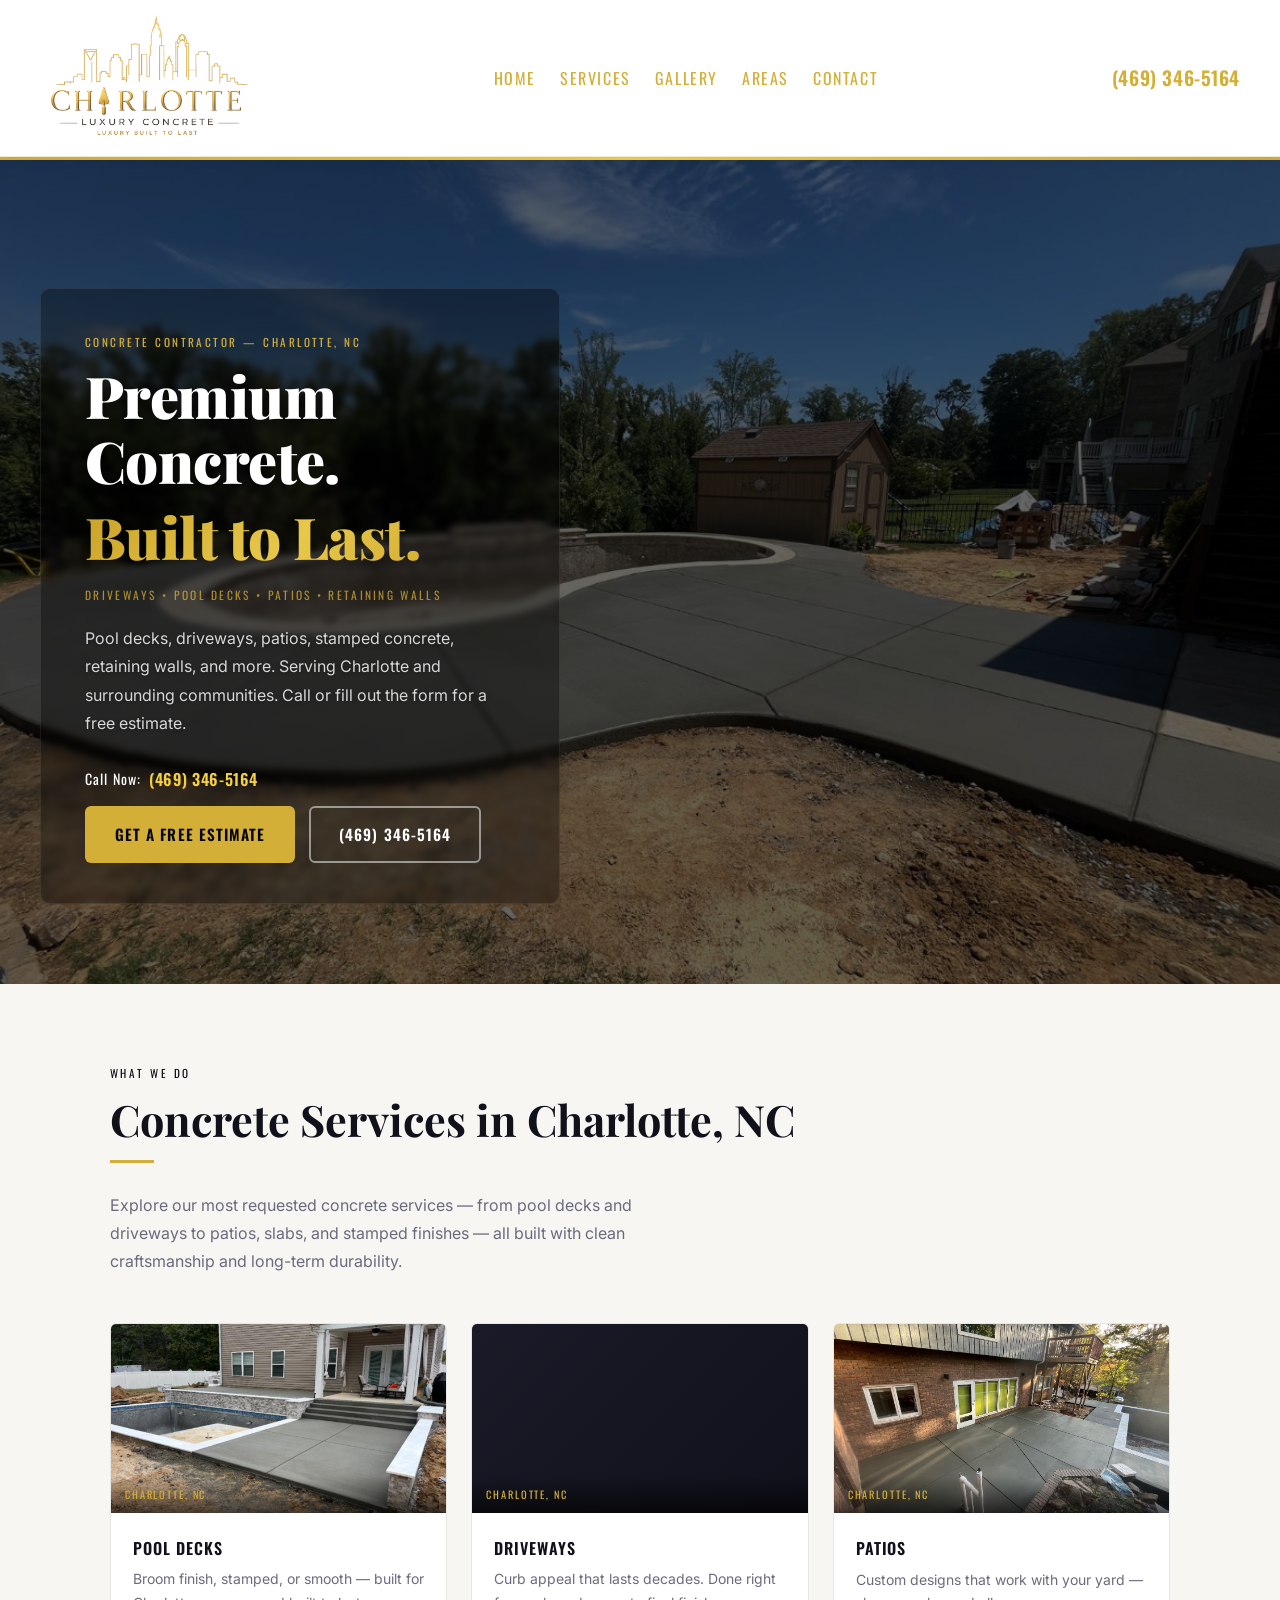
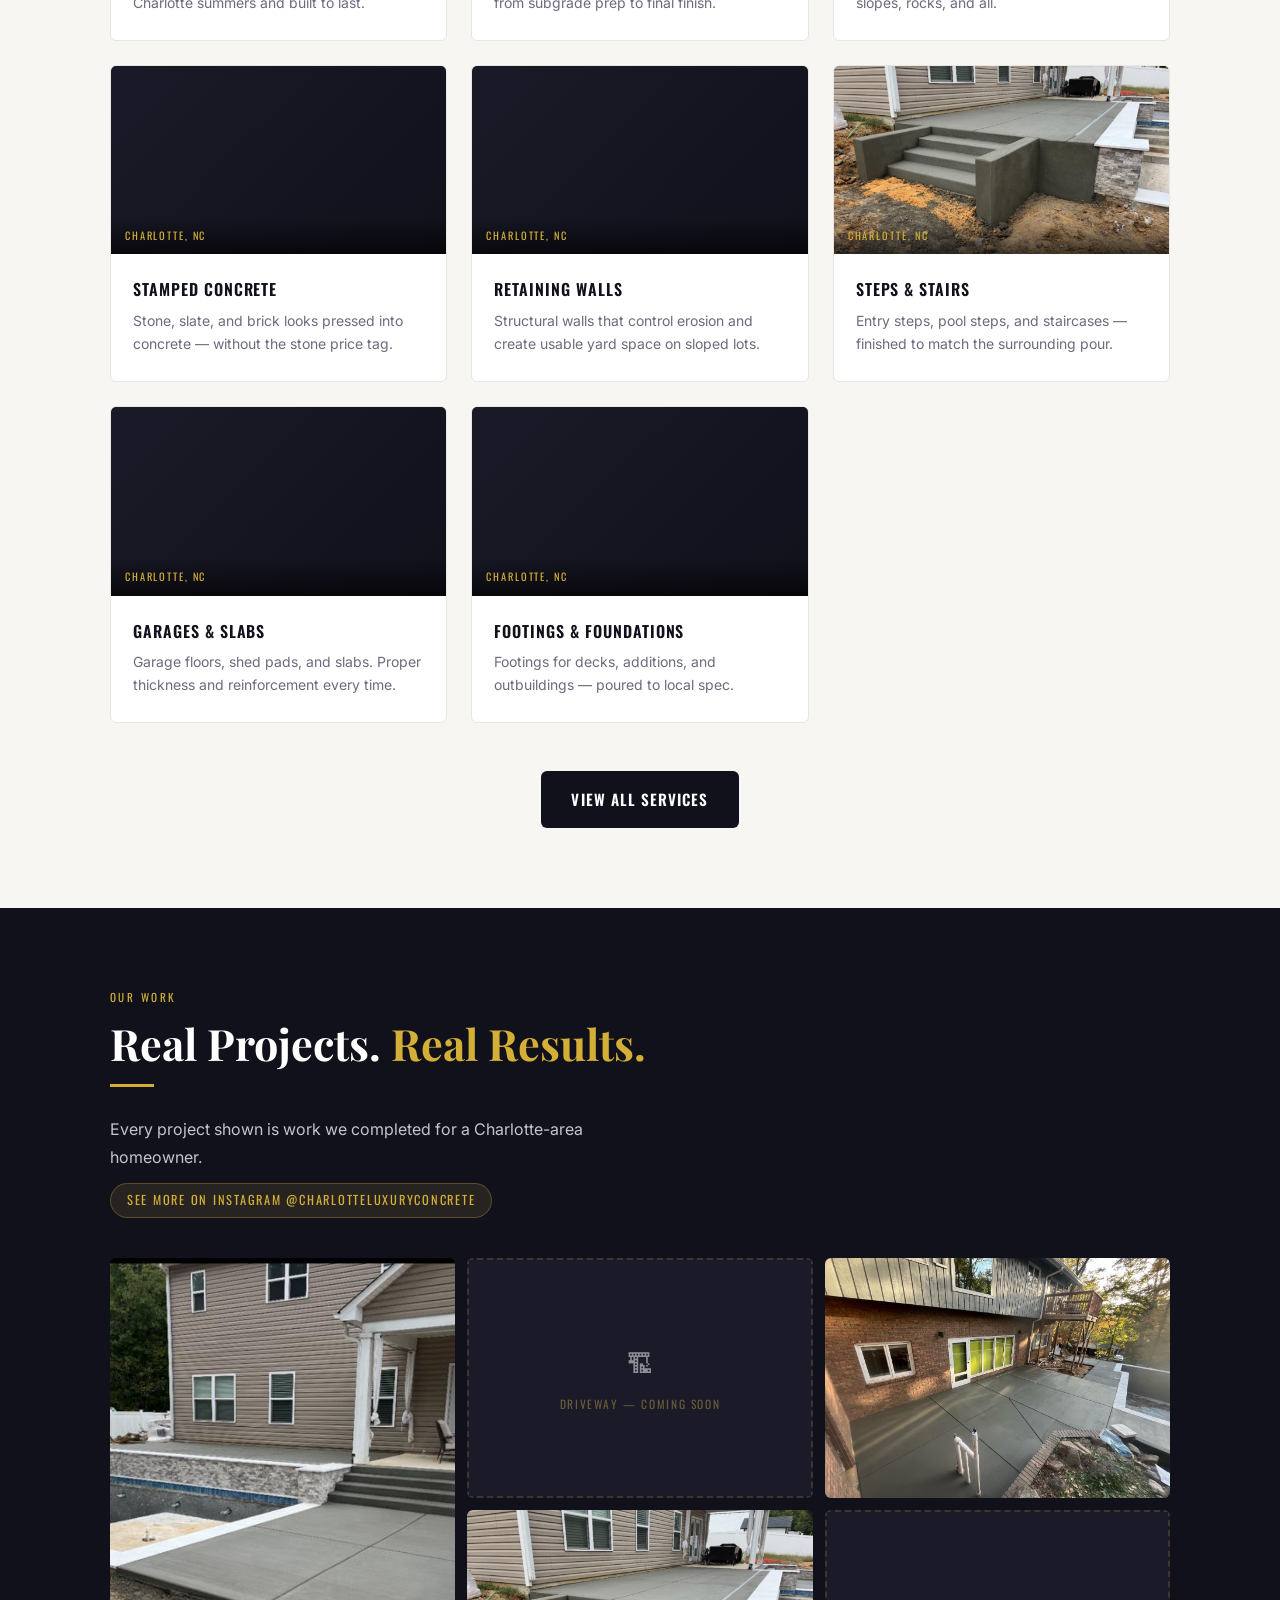
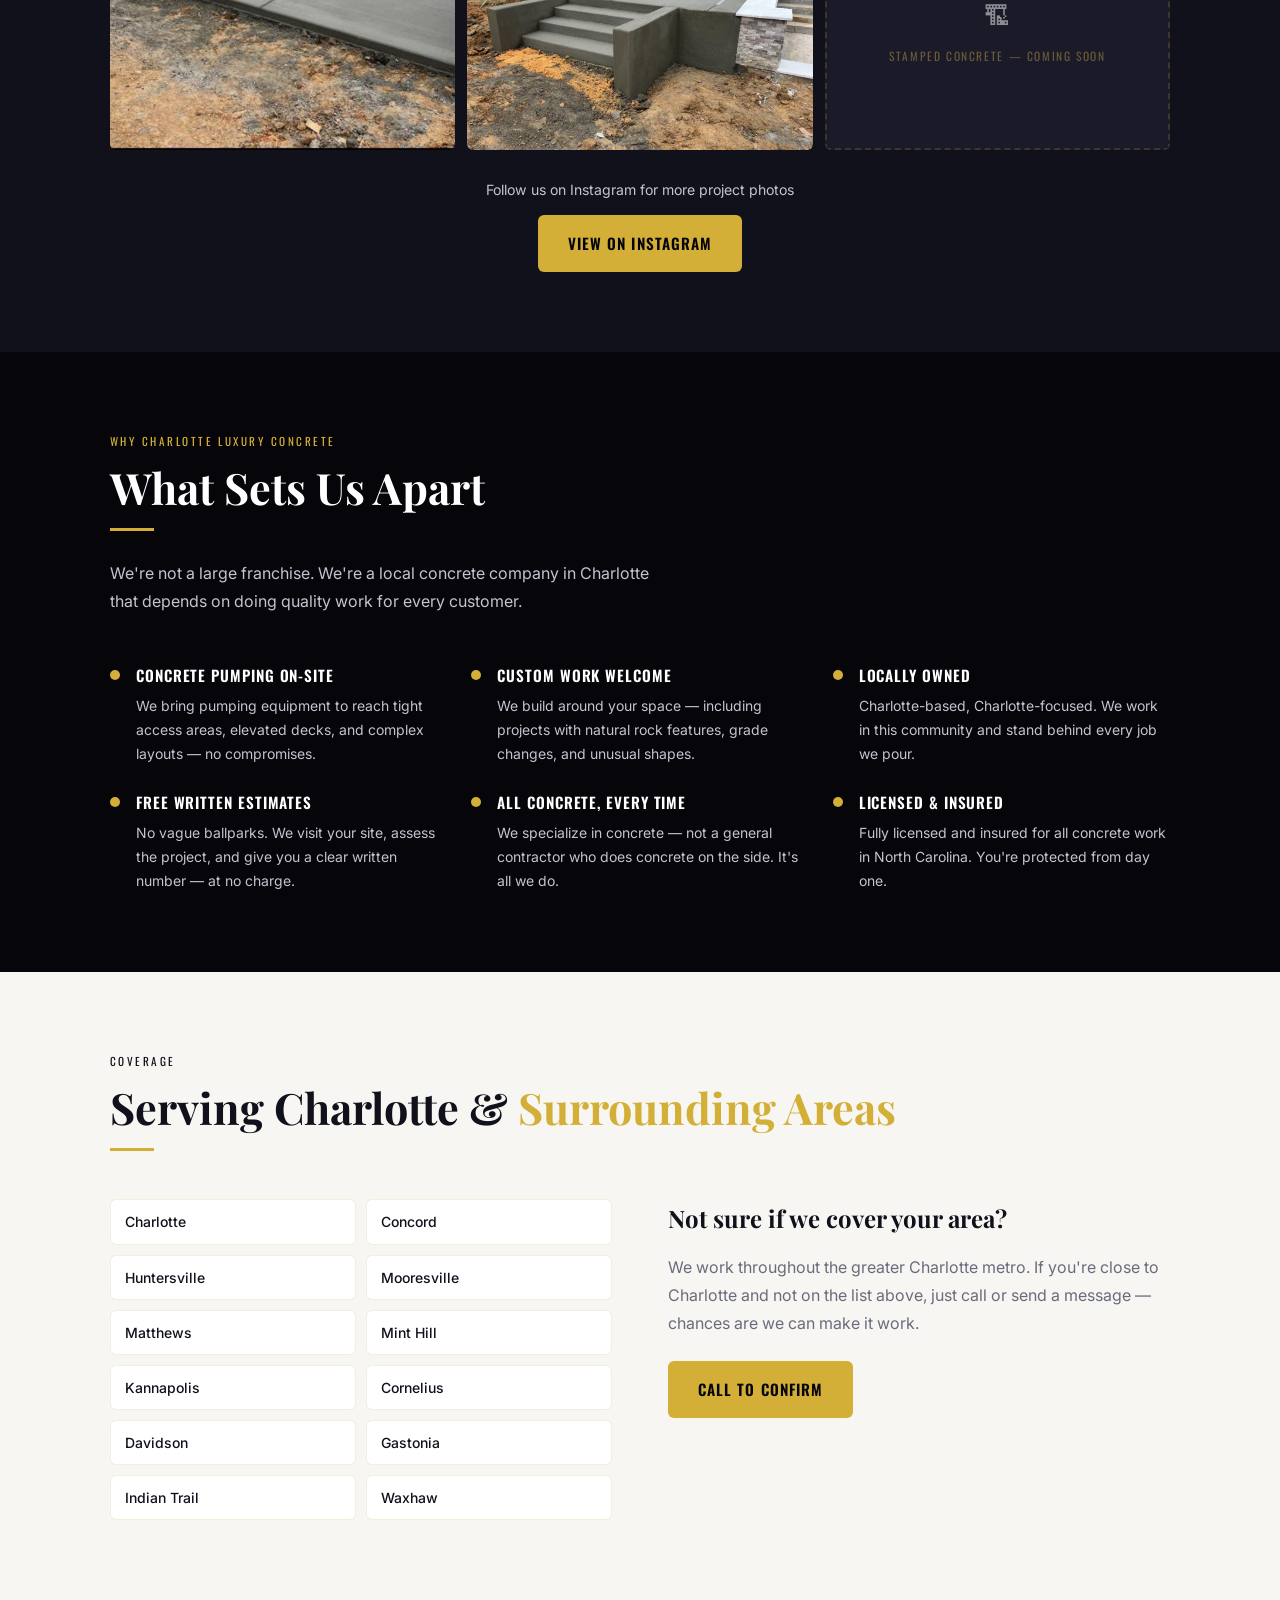
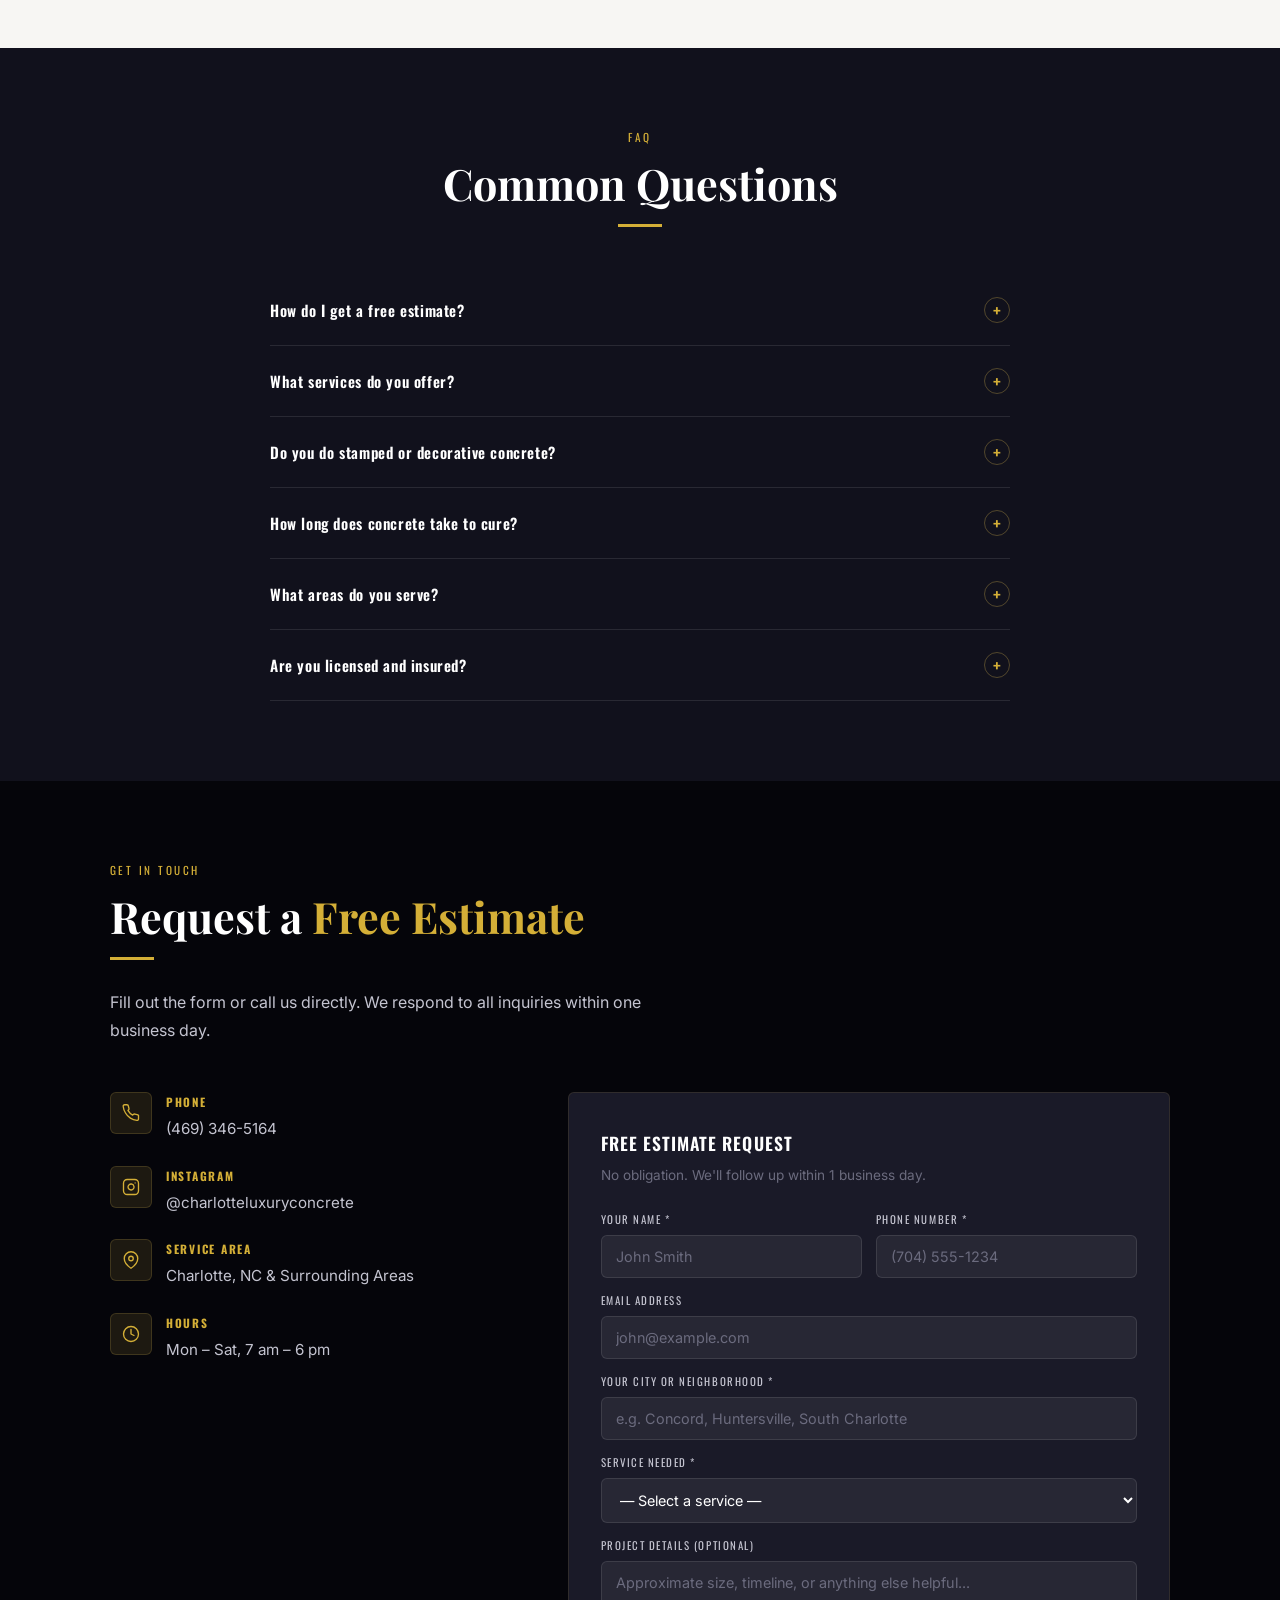
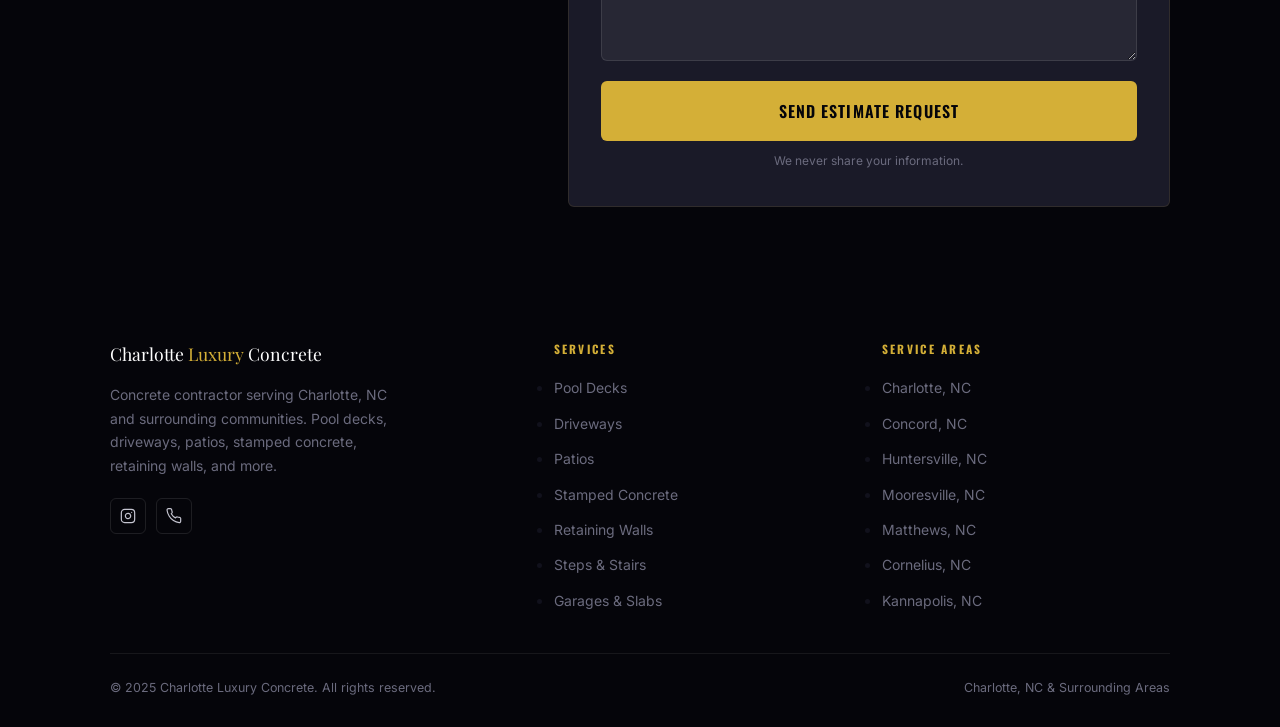
==== index.html @ de87869c "Embed Google Maps in service areas section Co-Authored-By: Claude Sonnet 4.6 <noreply@anthropic.com>" ====
<!DOCTYPE html>
<html lang="en">
<head>
  <meta charset="UTF-8" />
  <meta name="viewport" content="width=device-width, initial-scale=1.0" />

  <title>Charlotte Luxury Concrete | Concrete Contractor in Charlotte, NC</title>
  <meta name="description" content="Charlotte Luxury Concrete — concrete contractor serving Charlotte, NC and surrounding areas. Pool decks, driveways, patios, stamped concrete, retaining walls, and more. Call for a free estimate." />

  <!-- Local Business Schema -->
  <script type="application/ld+json">
  {
    "@context": "https://schema.org",
    "@type": "LocalBusiness",
    "name": "Charlotte Luxury Concrete",
    "telephone": "REPLACE-WITH-YOUR-NUMBER",
    "address": {
      "@type": "PostalAddress",
      "addressLocality": "Charlotte",
      "addressRegion": "NC",
      "addressCountry": "US"
    },
    "url": "https://charlotteluxuryconcrete.com",
    "sameAs": ["https://www.instagram.com/charlotteluxuryconcrete/"]
  }
  </script>

  <link rel="preconnect" href="https://fonts.googleapis.com" />
  <link rel="preconnect" href="https://fonts.gstatic.com" crossorigin />
  <link href="https://fonts.googleapis.com/css2?family=Playfair+Display:wght@700;900&family=Inter:wght@400;500;600&family=Oswald:wght@500;600&display=swap" rel="stylesheet" />

  <style>
    /* ── Tokens ── */
    :root {
      --navy:    #05050A;
      --dark:    #11111C;
      --dark2:   #1A1A28;
      --gold:    #D4AF37;
      --gold-lt: #F4D03F;
      --gray:    #6b6b7e;
      --gray-lt: #c4c4d0;
      --off:     #f7f6f3;
      --white:   #ffffff;
      --radius:  6px;
      --ease:    all .25s ease;

      --f-serif: 'Playfair Display', Georgia, serif;
      --f-sans:  'Inter', system-ui, sans-serif;
      --f-head:  'Oswald', 'Arial Narrow', sans-serif;
    }

    /* ── Reset ── */
    *, *::before, *::after { box-sizing: border-box; margin: 0; padding: 0; }
    html { scroll-behavior: smooth; }
    body { font-family: var(--f-sans); color: var(--dark); background: var(--white); line-height: 1.65; overflow-x: hidden; }
    img { max-width: 100%; display: block; }
    a { color: inherit; text-decoration: none; }

    /* ── Shared ── */
    .wrap { max-width: 1100px; margin: 0 auto; padding: 0 20px; }
    .sec  { padding: 80px 0; }
    .sec--dark { background: var(--dark);  color: var(--white); }
    .sec--navy { background: var(--navy); color: var(--white); }
    .sec--off  { background: var(--off); }

    .eyebrow {
      display: block;
      font-family: var(--f-head);
      font-size: .7rem;
      letter-spacing: .22em;
      text-transform: uppercase;
      color: var(--gold);
      margin-bottom: 12px;
    }
    .eyebrow--dark { color: var(--dark); }

    .sec-title {
      font-family: var(--f-serif);
      font-size: clamp(1.8rem, 4vw, 2.7rem);
      line-height: 1.15;
      margin-bottom: 16px;
    }
    .sec-sub {
      font-size: 1rem;
      color: var(--gray);
      max-width: 560px;
      line-height: 1.75;
    }
    .sec-sub--lt { color: var(--gray-lt); }

    .rule {
      width: 44px; height: 3px;
      background: var(--gold);
      margin-bottom: 28px;
    }
    .rule--center { margin-left: auto; margin-right: auto; }

    .btn {
      display: inline-flex;
      align-items: center;
      gap: 8px;
      padding: 14px 28px;
      border-radius: var(--radius);
      font-family: var(--f-head);
      font-size: .95rem;
      letter-spacing: .07em;
      text-transform: uppercase;
      font-weight: 600;
      border: 2px solid transparent;
      cursor: pointer;
      transition: var(--ease);
    }
    .btn-gold {
      background: var(--gold);
      color: var(--navy);
    }
    .btn-gold:hover { background: var(--gold-lt); transform: translateY(-1px); }
    .btn-ghost {
      background: transparent;
      color: var(--white);
      border-color: rgba(255,255,255,.5);
    }
    .btn-ghost:hover { background: var(--white); color: var(--navy); }
    .btn-dark {
      background: var(--dark);
      color: var(--white);
    }
    .btn-dark:hover { background: var(--dark2); }
    .gold { color: var(--gold); }

    /* ─────────────────────────────────────────
       HEADER
    ───────────────────────────────────────── */
    .site-header {
      position: sticky; top: 0; z-index: 900;
      background: var(--white);
      border-bottom: 1px solid rgba(201,168,76,.25);
      box-shadow: 0 2px 12px rgba(0,0,0,.07);
    }
    .header-inner {
      display: flex;
      align-items: center;
      justify-content: space-between;
      padding: 12px 40px;
      max-width: 1400px;
      margin: 0 auto;
      width: 100%;
      gap: 16px;
    }
    .brand {
      display: flex;
      align-items: center;
    }
    .brand-logo {
      width: 220px;
      height: auto;
      display: block;
    }
    @media (max-width: 640px) {
      .brand-logo { width: 155px; }
    }
    .header-phone {
      font-family: var(--f-head);
      font-size: 1.2rem;
      font-weight: 600;
      color: var(--gold);
      letter-spacing: .03em;
      white-space: nowrap;
      transition: var(--ease);
    }
    .header-phone:hover { color: var(--gold-lt); filter: brightness(1.15); }
    .header-nav {
      display: flex;
      align-items: center;
      gap: 24px;
    }
    .header-nav a {
      font-family: var(--f-head);
      font-size: 1rem;
      letter-spacing: .1em;
      text-transform: uppercase;
      color: var(--gold);
      transition: var(--ease);
    }
    .header-nav a:hover { color: var(--gold-lt); filter: brightness(1.15); }

    /* ─────────────────────────────────────────
       1. HERO
    ───────────────────────────────────────── */
    .hero-divider {
      width: 100%;
      height: 3px;
      background: linear-gradient(to right, var(--gold), var(--gold-lt), var(--gold));
    }
    .hero {
      position: relative;
      min-height: 88vh;
      display: flex;
      align-items: center;
      overflow: hidden;
      background-image: url('image1.png');
      background-size: cover;
      background-position: center 40%;
    }
    /* Dark overlay — 60% darkness so image is visible but text pops */
    .hero-overlay {
      position: absolute; inset: 0;
      background: rgba(0,0,0,.60);
    }
    .hero-inner {
      position: relative;
      z-index: 1;
      padding: 80px 40px;
      max-width: 1400px;
      margin: 0 auto;
      width: 100%;
    }
    /* Translucent content card behind headline */
    .hero-content {
      max-width: 520px;
      background: rgba(0,0,0,.32);
      backdrop-filter: blur(3px);
      -webkit-backdrop-filter: blur(3px);
      border-radius: 10px;
      border: 1px solid rgba(255,255,255,.08);
      padding: 44px 44px 40px;
      margin-top: 48px;
    }
    .hero h1 {
      font-family: var(--f-serif);
      font-size: clamp(2.4rem, 4.5vw, 4rem);
      font-weight: 900;
      color: var(--white);
      line-height: 1.12;
      letter-spacing: -.01em;
      margin-bottom: 10px;
      text-shadow: 0 2px 14px rgba(0,0,0,.55);
    }
    /* Metallic gold — "Built to Last." */
    .hero h1 em {
      font-style: normal;
      display: block;
      background: linear-gradient(135deg, #C9A227 0%, #E8C84A 50%, #C9A227 100%);
      -webkit-background-clip: text;
      -webkit-text-fill-color: transparent;
      background-clip: text;
      text-shadow: none;
      filter: none;
      margin-top: 12px;
      margin-bottom: 16px;
    }
    /* Service line */
    .hero-services {
      font-family: var(--f-head);
      font-size: .72rem;
      letter-spacing: .2em;
      text-transform: uppercase;
      color: rgba(212,175,55,.75);
      margin-bottom: 20px;
    }
    .hero-sub {
      font-size: 1rem;
      color: rgba(255,255,255,.82);
      line-height: 1.78;
      margin-bottom: 28px;
      text-shadow: 0 1px 4px rgba(0,0,0,.4);
    }
    /* Call now line */
    .hero-call {
      font-family: var(--f-head);
      font-size: .88rem;
      letter-spacing: .08em;
      color: var(--white);
      margin-bottom: 14px;
      display: flex;
      align-items: center;
      gap: 8px;
    }
    .hero-call a {
      color: #F4D03F;
      font-size: 1rem;
      font-weight: 600;
      letter-spacing: .04em;
      transition: var(--ease);
    }
    .hero-call a:hover { color: var(--white); }
    .hero-ctas { display: flex; gap: 14px; flex-wrap: wrap; }
    .btn-ghost-dark {
      background: transparent;
      color: var(--white);
      border-color: rgba(255,255,255,.5);
    }
    .btn-ghost-dark:hover { background: var(--white); color: var(--navy); }
    @media (max-width: 640px) {
      .hero-inner { padding: 40px 20px; }
      .hero-content { padding: 28px 22px; margin-top: 24px; max-width: 100%; }
    }

    /* ─────────────────────────────────────────
       2. SERVICES
    ───────────────────────────────────────── */
    .services-grid {
      display: grid;
      grid-template-columns: repeat(auto-fill, minmax(260px, 1fr));
      gap: 24px;
      margin-top: 48px;
    }
    .svc-card {
      background: var(--white);
      border: 1px solid #e8e6e0;
      border-radius: var(--radius);
      overflow: hidden;
      transition: box-shadow .3s ease, transform .3s ease;
      position: relative;
      text-decoration: none;
      display: block;
      color: inherit;
    }
    .svc-card:hover { box-shadow: 0 10px 36px rgba(0,0,0,.13); transform: translateY(-4px); }
    .svc-card:hover .svc-img-ph { transform: scale(1.04); }
    .svc-card:hover::after { transform: scaleX(1); }
    .svc-card::after {
      content: '';
      position: absolute;
      bottom: 0; left: 0; right: 0;
      height: 3px;
      background: var(--gold);
      transform: scaleX(0);
      transform-origin: left;
      transition: transform .3s ease;
    }
    .svc-img-wrap {
      width: 100%;
      aspect-ratio: 16/9;
      overflow: hidden;
      background: var(--dark2);
      position: relative;
    }
    .svc-img-ph {
      width: 100%; height: 100%;
      display: flex;
      align-items: center;
      justify-content: center;
      background: linear-gradient(135deg, #1a1a28 0%, #11111c 100%);
      transition: transform .4s ease;
    }
    .svc-img-overlay {
      position: absolute;
      bottom: 0; left: 0; right: 0;
      padding: 10px 14px;
      background: linear-gradient(transparent, rgba(0,0,0,.65));
      font-family: var(--f-head);
      font-size: .65rem;
      letter-spacing: .18em;
      text-transform: uppercase;
      color: var(--gold);
    }
    .svc-body {
      padding: 22px 22px 26px;
    }
    .svc-card h3 {
      font-family: var(--f-head);
      font-size: 1rem;
      font-weight: 600;
      letter-spacing: .06em;
      text-transform: uppercase;
      color: var(--dark);
      margin-bottom: 6px;
    }
    .svc-card p {
      font-size: .875rem;
      color: var(--gray);
      line-height: 1.65;
    }
    .services-cta {
      text-align: center;
      margin-top: 48px;
    }

    /* ─────────────────────────────────────────
       3. GALLERY
    ───────────────────────────────────────── */
    .gallery-note {
      display: inline-block;
      background: rgba(201,168,76,.12);
      border: 1px solid rgba(201,168,76,.3);
      border-radius: 100px;
      padding: 6px 16px;
      font-size: .78rem;
      font-family: var(--f-head);
      letter-spacing: .14em;
      text-transform: uppercase;
      color: var(--gold);
      margin-top: 12px;
    }
    .gallery-grid {
      display: grid;
      grid-template-columns: repeat(3, 1fr);
      grid-auto-rows: 240px;
      gap: 12px;
      margin-top: 40px;
    }
    /* Tall first item */
    .gallery-item:nth-child(1) { grid-row: span 2; }

    .gallery-item {
      border-radius: var(--radius);
      overflow: hidden;
      position: relative;
      background: var(--dark2);
    }
    .gallery-item img {
      width: 100%; height: 100%;
      object-fit: cover;
      display: block;
      transition: transform .5s ease;
    }
    .gallery-item:hover img { transform: scale(1.04); }

    /*
      ★ GALLERY PLACEHOLDERS
      Each .gallery-ph div below is a placeholder.
      Replace the entire <div class="gallery-ph"> block with:
        <img src="YOUR-PHOTO.jpg" alt="Describe the project" />
      Use real project photos — pool decks, driveways, patios, etc.
    */
    .gallery-ph {
      width: 100%; height: 100%;
      display: flex;
      flex-direction: column;
      align-items: center;
      justify-content: center;
      gap: 8px;
      padding: 20px;
      text-align: center;
      border: 2px dashed rgba(201,168,76,.2);
      transition: transform .5s ease;
    }
    .gallery-item:hover .gallery-ph { transform: scale(1.04); }
    .gallery-ph-icon { font-size: 1.6rem; opacity: .5; }
    .gallery-ph-label {
      font-family: var(--f-head);
      font-size: .72rem;
      letter-spacing: .14em;
      text-transform: uppercase;
      color: rgba(201,168,76,.45);
    }

    .gallery-item .caption {
      position: absolute;
      bottom: 0; left: 0; right: 0;
      padding: 12px 16px;
      background: linear-gradient(transparent, rgba(0,0,0,.7));
      font-family: var(--f-head);
      font-size: .78rem;
      letter-spacing: .1em;
      text-transform: uppercase;
      color: var(--gold);
      opacity: 0;
      transition: var(--ease);
    }
    .gallery-item:hover .caption { opacity: 1; }

    .gallery-footer {
      margin-top: 28px;
      text-align: center;
    }
    .gallery-footer p {
      font-size: .88rem;
      color: var(--gray-lt);
      margin-bottom: 14px;
    }

    /* ─────────────────────────────────────────
       4. WHY CHOOSE US
    ───────────────────────────────────────── */
    .why-grid {
      display: grid;
      grid-template-columns: repeat(auto-fill, minmax(260px, 1fr));
      gap: 24px;
      margin-top: 48px;
    }
    .why-item {
      display: flex;
      gap: 16px;
      align-items: flex-start;
    }
    .why-dot {
      width: 10px; height: 10px;
      border-radius: 50%;
      background: var(--gold);
      flex-shrink: 0;
      margin-top: 7px;
    }
    .why-item h4 {
      font-family: var(--f-head);
      font-size: .95rem;
      font-weight: 600;
      letter-spacing: .06em;
      text-transform: uppercase;
      color: var(--white);
      margin-bottom: 6px;
    }
    .why-item p {
      font-size: .875rem;
      color: var(--gray-lt);
      line-height: 1.7;
    }

    /* ─────────────────────────────────────────
       5. SERVICE AREAS
    ───────────────────────────────────────── */
    .areas-inner {
      display: grid;
      grid-template-columns: 1fr 1fr;
      gap: 56px;
      align-items: start;
      margin-top: 48px;
    }
    .areas-list {
      display: grid;
      grid-template-columns: 1fr 1fr;
      gap: 10px;
    }
    .area-pill {
      padding: 10px 14px;
      border: 1px solid rgba(201,168,76,.2);
      border-radius: var(--radius);
      font-size: .875rem;
      font-weight: 500;
      color: var(--dark);
      background: var(--white);
      display: flex;
      align-items: center;
      gap: 8px;
    }
    .area-pill::before { content: ''; display: none; }
    .areas-text p {
      color: var(--gray);
      line-height: 1.75;
      margin-bottom: 24px;
    }
    .areas-text h3 {
      font-family: var(--f-serif);
      font-size: 1.5rem;
      margin-bottom: 14px;
    }

    /*
      ★ MAP EMBED
      Replace the .map-placeholder div with a real Google Maps embed:

        1. Go to maps.google.com
        2. Search your business or city
        3. Click Share → Embed a map → Copy HTML
        4. Paste the <iframe ...> here, replacing .map-placeholder

      Example:
        <iframe
          src="https://www.google.com/maps/embed?pb=..."
          width="100%" height="280" style="border:0; border-radius:6px;"
          allowfullscreen loading="lazy">
        </iframe>
    */
    .map-placeholder {
      margin-top: 20px;
      width: 100%;
      height: 240px;
      background: #e8e6e0;
      border-radius: var(--radius);
      border: 2px dashed #c8c4b8;
      display: flex;
      flex-direction: column;
      align-items: center;
      justify-content: center;
      gap: 8px;
      font-size: .85rem;
      color: var(--gray);
      text-align: center;
      padding: 20px;
    }
    .map-placeholder strong { font-size: .95rem; }

    /* ─────────────────────────────────────────
       6. FAQ
    ───────────────────────────────────────── */
    .faq-list {
      max-width: 740px;
      margin: 48px auto 0;
    }
    .faq-item {
      border-bottom: 1px solid rgba(255,255,255,.1);
    }
    .faq-btn {
      width: 100%;
      background: none;
      border: none;
      text-align: left;
      padding: 22px 0;
      display: flex;
      justify-content: space-between;
      align-items: center;
      gap: 12px;
      cursor: pointer;
      font-family: var(--f-head);
      font-size: .95rem;
      font-weight: 600;
      letter-spacing: .04em;
      color: var(--white);
      transition: var(--ease);
    }
    .faq-btn:hover { color: var(--gold); }
    .faq-icon {
      width: 26px; height: 26px;
      flex-shrink: 0;
      border: 1px solid rgba(201,168,76,.35);
      border-radius: 50%;
      display: flex;
      align-items: center;
      justify-content: center;
      color: var(--gold);
      font-size: 1.1rem;
      transition: var(--ease);
    }
    .faq-item.open .faq-icon { transform: rotate(45deg); }
    .faq-answer {
      max-height: 0;
      overflow: hidden;
      transition: max-height .35s ease, padding .25s ease;
    }
    .faq-item.open .faq-answer {
      max-height: 260px;
      padding-bottom: 22px;
    }
    .faq-answer p {
      font-size: .9rem;
      color: var(--gray-lt);
      line-height: 1.75;
    }

    /* ─────────────────────────────────────────
       7. CONTACT / FORM
    ───────────────────────────────────────── */
    .contact-grid {
      display: grid;
      grid-template-columns: 1fr 1.5fr;
      gap: 56px;
      margin-top: 48px;
      align-items: start;
    }
    .contact-info { display: flex; flex-direction: column; gap: 24px; }
    .ci-row {
      display: flex;
      gap: 14px;
      align-items: flex-start;
    }
    .ci-icon {
      width: 42px; height: 42px;
      background: rgba(201,168,76,.12);
      border: 1px solid rgba(201,168,76,.2);
      border-radius: var(--radius);
      display: flex;
      align-items: center;
      justify-content: center;
      font-size: 1.1rem;
      flex-shrink: 0;
    }
    .ci-text strong {
      display: block;
      font-family: var(--f-head);
      font-size: .72rem;
      letter-spacing: .15em;
      text-transform: uppercase;
      color: var(--gold);
      margin-bottom: 4px;
    }
    .ci-text a, .ci-text span {
      font-size: .95rem;
      color: var(--gray-lt);
    }
    .ci-text a:hover { color: var(--gold); }

    /* ★ FORM — connect to Formspree or Netlify Forms (see comments below) */
    .form-box {
      background: var(--dark2);
      border: 1px solid rgba(201,168,76,.12);
      border-radius: var(--radius);
      padding: 36px 32px;
    }
    .form-box h3 {
      font-family: var(--f-head);
      font-size: 1.1rem;
      font-weight: 600;
      letter-spacing: .06em;
      text-transform: uppercase;
      color: var(--white);
      margin-bottom: 6px;
    }
    .form-box p.form-sub {
      font-size: .85rem;
      color: var(--gray);
      margin-bottom: 24px;
    }
    .f-row { display: grid; grid-template-columns: 1fr 1fr; gap: 14px; }
    .f-group { display: flex; flex-direction: column; gap: 6px; margin-bottom: 14px; }
    .f-group label {
      font-family: var(--f-head);
      font-size: .68rem;
      letter-spacing: .14em;
      text-transform: uppercase;
      color: var(--gray-lt);
    }
    .f-group input,
    .f-group select,
    .f-group textarea {
      background: rgba(255,255,255,.06);
      border: 1px solid rgba(255,255,255,.1);
      border-radius: var(--radius);
      padding: 12px 14px;
      color: var(--white);
      font-family: var(--f-sans);
      font-size: .9rem;
      width: 100%;
      transition: var(--ease);
    }
    .f-group input::placeholder,
    .f-group textarea::placeholder { color: var(--gray); }
    .f-group input:focus,
    .f-group select:focus,
    .f-group textarea:focus {
      outline: none;
      border-color: var(--gold);
    }
    .f-group select option { background: var(--dark); }
    .f-group textarea { resize: vertical; min-height: 100px; }
    .f-submit {
      width: 100%;
      justify-content: center;
      margin-top: 6px;
      font-size: 1rem;
      padding: 16px;
    }
    .f-note {
      text-align: center;
      font-size: .75rem;
      color: var(--gray);
      margin-top: 10px;
    }

    /* Success message (shown after submit) */
    .form-success {
      display: none;
      text-align: center;
      padding: 32px 0;
    }
    .form-success h4 {
      font-family: var(--f-serif);
      font-size: 1.4rem;
      color: var(--white);
      margin-bottom: 10px;
    }
    .form-success p { font-size: .9rem; color: var(--gray-lt); }

    /* ─────────────────────────────────────────
       8. FOOTER
    ───────────────────────────────────────── */
    .site-footer {
      background: var(--navy);
      padding: 52px 0 28px;
    }
    .footer-inner {
      display: grid;
      grid-template-columns: 1.4fr 1fr 1fr;
      gap: 40px;
      padding-bottom: 40px;
      border-bottom: 1px solid rgba(255,255,255,.07);
    }
    .footer-brand p {
      font-size: .875rem;
      color: var(--gray);
      line-height: 1.7;
      margin: 14px 0 20px;
      max-width: 300px;
    }
    .footer-social {
      display: flex;
      gap: 10px;
    }
    .footer-social a {
      width: 36px; height: 36px;
      border-radius: var(--radius);
      border: 1px solid rgba(255,255,255,.1);
      display: flex;
      align-items: center;
      justify-content: center;
      font-size: .9rem;
      color: var(--gray-lt);
      transition: var(--ease);
    }
    .footer-social a:hover { background: var(--gold); color: var(--navy); border-color: var(--gold); }

    .footer-col h4 {
      font-family: var(--f-head);
      font-size: .72rem;
      letter-spacing: .2em;
      text-transform: uppercase;
      color: var(--gold);
      margin-bottom: 16px;
    }
    .footer-col ul { display: flex; flex-direction: column; gap: 9px; }
    .footer-col ul li a {
      font-size: .875rem;
      color: var(--gray);
      transition: var(--ease);
    }
    .footer-col ul li a:hover { color: var(--gold); }

    .footer-bottom {
      padding-top: 24px;
      display: flex;
      justify-content: space-between;
      align-items: center;
      flex-wrap: wrap;
      gap: 12px;
      font-size: .78rem;
      color: var(--gray);
    }

    /* ─────────────────────────────────────────
       FLOATING CALL BUTTON — mobile only
    ───────────────────────────────────────── */
    .float-call {
      display: none;
      position: fixed;
      bottom: 20px;
      left: 50%;
      transform: translateX(-50%);
      z-index: 800;
      white-space: nowrap;
      box-shadow: 0 6px 28px rgba(201,168,76,.45);
      border-radius: 100px;
      padding: 15px 32px;
    }

    /* ─────────────────────────────────────────
       RESPONSIVE
    ───────────────────────────────────────── */
    @media (max-width: 900px) {
      .header-nav { display: none; }
      .areas-inner { grid-template-columns: 1fr; }
      .contact-grid { grid-template-columns: 1fr; }
      .footer-inner { grid-template-columns: 1fr 1fr; }
    }

    @media (max-width: 640px) {
      .sec { padding: 56px 0; }
      .gallery-grid {
        grid-template-columns: 1fr 1fr;
        grid-auto-rows: 180px;
      }
      .gallery-item:nth-child(1) { grid-row: span 1; }
      .areas-list { grid-template-columns: 1fr; }
      .f-row { grid-template-columns: 1fr; }
      .footer-inner { grid-template-columns: 1fr; }
      .footer-bottom { flex-direction: column; text-align: center; }
      .float-call { display: inline-flex; align-items: center; gap: 8px; }
    }

    @media (max-width: 420px) {
      .gallery-grid { grid-template-columns: 1fr; grid-auto-rows: 220px; }
      .hero-ctas { flex-direction: column; }
    }
  </style>
</head>
<body>

<!-- ─────────────────────────────────────────────────
     HEADER
───────────────────────────────────────────────── -->
<header class="site-header">
  <div class="header-inner">
    <a href="#" class="brand">
      <img src="logo.png" alt="Charlotte Luxury Concrete" class="brand-logo" />
    </a>
    <nav class="header-nav">
      <a href="index.html" class="active">Home</a>
      <a href="services.html">Services</a>
      <a href="gallery.html">Gallery</a>
      <a href="#areas">Areas</a>
      <a href="contact.html">Contact</a>
    </nav>
    <a href="tel:4693465164" class="header-phone">(469) 346-5164</a>
  </div>
</header>


<!-- Gold divider line between header and hero -->
<div class="hero-divider"></div>

<!-- ─────────────────────────────────────────────────
     1. HERO
───────────────────────────────────────────────── -->
<section class="hero">
  <div class="hero-overlay"></div>
  <div class="hero-inner">
    <div class="hero-content">
      <span class="eyebrow">Concrete Contractor — Charlotte, NC</span>
      <h1>
        Premium Concrete.
        <em>Built to Last.</em>
      </h1>
      <p class="hero-services">Driveways &bull; Pool Decks &bull; Patios &bull; Retaining Walls</p>
      <p class="hero-sub">
        Pool decks, driveways, patios, stamped concrete, retaining walls, and more.
        Serving Charlotte and surrounding communities.
        Call or fill out the form for a free estimate.
      </p>
      <p class="hero-call">Call Now: <a href="tel:4693465164">(469) 346-5164</a></p>
      <div class="hero-ctas">
        <a href="#contact" class="btn btn-gold">Get a Free Estimate</a>
        <a href="tel:4693465164" class="btn btn-ghost-dark">(469) 346-5164</a>
      </div>
    </div>
  </div>
</section>


<!-- ─────────────────────────────────────────────────
     2. SERVICES
───────────────────────────────────────────────── -->
<section class="sec sec--off" id="services">
  <div class="wrap">
    <span class="eyebrow eyebrow--dark">What We Do</span>
    <h2 class="sec-title">Concrete Services in Charlotte, NC</h2>
    <div class="rule"></div>
    <p class="sec-sub">
      Explore our most requested concrete services — from pool decks and driveways to patios, slabs, and stamped finishes — all built with clean craftsmanship and long-term durability.
    </p>

    <div class="services-grid">

      <a href="services.html#pool-decks" class="svc-card">
        <div class="svc-img-wrap">
          <img src="image2.png" alt="Pool deck concrete Charlotte NC" style="width:100%;height:100%;object-fit:cover;display:block;transition:transform .4s ease;" />
          <div class="svc-img-overlay">Charlotte, NC</div>
        </div>
        <div class="svc-body">
          <h3>Pool Decks</h3>
          <p>Broom finish, stamped, or smooth — built for Charlotte summers and built to last.</p>
        </div>
      </a>

      <a href="services.html#driveways" class="svc-card">
        <div class="svc-img-wrap">
          <div class="svc-img-ph"></div>
          <div class="svc-img-overlay">Charlotte, NC</div>
        </div>
        <div class="svc-body">
          <h3>Driveways</h3>
          <p>Curb appeal that lasts decades. Done right from subgrade prep to final finish.</p>
        </div>
      </a>

      <a href="services.html#patios" class="svc-card">
        <div class="svc-img-wrap">
          <img src="image4.png" alt="Custom concrete patio Charlotte NC" style="width:100%;height:100%;object-fit:cover;display:block;transition:transform .4s ease;" />
          <div class="svc-img-overlay">Charlotte, NC</div>
        </div>
        <div class="svc-body">
          <h3>Patios</h3>
          <p>Custom designs that work with your yard — slopes, rocks, and all.</p>
        </div>
      </a>

      <a href="services.html#stamped-concrete" class="svc-card">
        <div class="svc-img-wrap">
          <div class="svc-img-ph"></div>
          <div class="svc-img-overlay">Charlotte, NC</div>
        </div>
        <div class="svc-body">
          <h3>Stamped Concrete</h3>
          <p>Stone, slate, and brick looks pressed into concrete — without the stone price tag.</p>
        </div>
      </a>

      <a href="services.html#retaining-walls" class="svc-card">
        <div class="svc-img-wrap">
          <div class="svc-img-ph"></div>
          <div class="svc-img-overlay">Charlotte, NC</div>
        </div>
        <div class="svc-body">
          <h3>Retaining Walls</h3>
          <p>Structural walls that control erosion and create usable yard space on sloped lots.</p>
        </div>
      </a>

      <a href="services.html#steps" class="svc-card">
        <div class="svc-img-wrap">
          <img src="image3.png" alt="Concrete steps Charlotte NC" style="width:100%;height:100%;object-fit:cover;display:block;transition:transform .4s ease;" />
          <div class="svc-img-overlay">Charlotte, NC</div>
        </div>
        <div class="svc-body">
          <h3>Steps &amp; Stairs</h3>
          <p>Entry steps, pool steps, and staircases — finished to match the surrounding pour.</p>
        </div>
      </a>

      <a href="services.html#garages" class="svc-card">
        <div class="svc-img-wrap">
          <div class="svc-img-ph"></div>
          <div class="svc-img-overlay">Charlotte, NC</div>
        </div>
        <div class="svc-body">
          <h3>Garages &amp; Slabs</h3>
          <p>Garage floors, shed pads, and slabs. Proper thickness and reinforcement every time.</p>
        </div>
      </a>

      <a href="services.html#footings" class="svc-card">
        <div class="svc-img-wrap">
          <div class="svc-img-ph"></div>
          <div class="svc-img-overlay">Charlotte, NC</div>
        </div>
        <div class="svc-body">
          <h3>Footings &amp; Foundations</h3>
          <p>Footings for decks, additions, and outbuildings — poured to local spec.</p>
        </div>
      </a>

    </div>

    <div class="services-cta">
      <a href="services.html" class="btn btn-dark">View All Services</a>
    </div>
  </div>
</section>


<!-- ─────────────────────────────────────────────────
     3. GALLERY
     ★ Replace each .gallery-ph block with a real <img> tag.
       Example:
         <img src="pool-deck-charlotte.jpg" alt="Broom finish pool deck in Charlotte, NC" />
───────────────────────────────────────────────── -->
<section class="sec sec--dark" id="gallery">
  <div class="wrap">
    <span class="eyebrow">Our Work</span>
    <h2 class="sec-title">Real Projects. <span class="gold">Real Results.</span></h2>
    <div class="rule"></div>
    <p class="sec-sub sec-sub--lt">
      Every project shown is work we completed for a Charlotte-area homeowner.
    </p>
    <a href="https://www.instagram.com/charlotteluxuryconcrete/" target="_blank" class="gallery-note">
      See more on Instagram @charlotteluxuryconcrete
    </a>

    <div class="gallery-grid">

      <!-- Item 1 (tall) — Pool Deck -->
      <div class="gallery-item">
        <img src="image2.png" alt="Pool deck concrete Charlotte NC" />
        <div class="caption">Pool Deck</div>
      </div>

      <!-- Item 2 — Driveway placeholder -->
      <div class="gallery-item">
        <div class="gallery-ph">
          <span class="gallery-ph-icon">🏗</span>
          <span class="gallery-ph-label">Driveway — Coming Soon</span>
        </div>
        <div class="caption">Driveway</div>
      </div>

      <!-- Item 3 — Patio -->
      <div class="gallery-item">
        <img src="image4.png" alt="Custom concrete patio Charlotte NC" />
        <div class="caption">Concrete Patio</div>
      </div>

      <!-- Item 4 — Steps & Retaining Wall -->
      <div class="gallery-item">
        <img src="image3.png" alt="Concrete steps Charlotte NC" />
        <div class="caption">Steps &amp; Retaining Wall</div>
      </div>

      <!-- Item 5 — Stamped placeholder -->
      <div class="gallery-item">
        <div class="gallery-ph">
          <span class="gallery-ph-icon">🏗</span>
          <span class="gallery-ph-label">Stamped Concrete — Coming Soon</span>
        </div>
        <div class="caption">Stamped Concrete</div>
      </div>

    </div>

    <div class="gallery-footer">
      <p>Follow us on Instagram for more project photos</p>
      <a href="https://www.instagram.com/charlotteluxuryconcrete/" target="_blank" class="btn btn-gold">
        View on Instagram
      </a>
    </div>
  </div>
</section>


<!-- ─────────────────────────────────────────────────
     4. WHY CHOOSE US
───────────────────────────────────────────────── -->
<section class="sec sec--navy" id="why-us">
  <div class="wrap">
    <span class="eyebrow">Why Charlotte Luxury Concrete</span>
    <h2 class="sec-title">What Sets Us Apart</h2>
    <div class="rule"></div>
    <p class="sec-sub sec-sub--lt">
      We're not a large franchise. We're a local concrete company in Charlotte that
      depends on doing quality work for every customer.
    </p>

    <div class="why-grid">

      <div class="why-item">
        <div class="why-dot"></div>
        <div>
          <h4>Concrete Pumping On-Site</h4>
          <p>We bring pumping equipment to reach tight access areas, elevated decks, and complex layouts — no compromises.</p>
        </div>
      </div>

      <div class="why-item">
        <div class="why-dot"></div>
        <div>
          <h4>Custom Work Welcome</h4>
          <p>We build around your space — including projects with natural rock features, grade changes, and unusual shapes.</p>
        </div>
      </div>

      <div class="why-item">
        <div class="why-dot"></div>
        <div>
          <h4>Locally Owned</h4>
          <p>Charlotte-based, Charlotte-focused. We work in this community and stand behind every job we pour.</p>
        </div>
      </div>

      <div class="why-item">
        <div class="why-dot"></div>
        <div>
          <h4>Free Written Estimates</h4>
          <p>No vague ballparks. We visit your site, assess the project, and give you a clear written number — at no charge.</p>
        </div>
      </div>

      <div class="why-item">
        <div class="why-dot"></div>
        <div>
          <h4>All Concrete, Every Time</h4>
          <p>We specialize in concrete — not a general contractor who does concrete on the side. It's all we do.</p>
        </div>
      </div>

      <div class="why-item">
        <div class="why-dot"></div>
        <div>
          <h4>Licensed &amp; Insured</h4>
          <p>Fully licensed and insured for all concrete work in North Carolina. You're protected from day one.</p>
        </div>
      </div>

    </div>
  </div>
</section>


<!-- ─────────────────────────────────────────────────
     5. SERVICE AREAS
───────────────────────────────────────────────── -->
<section class="sec sec--off" id="areas">
  <div class="wrap">
    <span class="eyebrow eyebrow--dark">Coverage</span>
    <h2 class="sec-title">Serving Charlotte &amp; <span class="gold">Surrounding Areas</span></h2>
    <div class="rule"></div>

    <div class="areas-inner">
      <div class="areas-list">
        <div class="area-pill">Charlotte</div>
        <div class="area-pill">Concord</div>
        <div class="area-pill">Huntersville</div>
        <div class="area-pill">Mooresville</div>
        <div class="area-pill">Matthews</div>
        <div class="area-pill">Mint Hill</div>
        <div class="area-pill">Kannapolis</div>
        <div class="area-pill">Cornelius</div>
        <div class="area-pill">Davidson</div>
        <div class="area-pill">Gastonia</div>
        <div class="area-pill">Indian Trail</div>
        <div class="area-pill">Waxhaw</div>
      </div>

      <div class="areas-text">
        <h3>Not sure if we cover your area?</h3>
        <p>
          We work throughout the greater Charlotte metro. If you're close to Charlotte
          and not on the list above, just call or send a message — chances are we can make it work.
        </p>
        <a href="tel:4693465164" class="btn btn-gold">Call to Confirm</a>

        <iframe src="https://www.google.com/maps/embed?pb=!1m18!1m12!1m3!1d208642.48358304732!2d-80.98696810870665!3d35.20550234183874!2m3!1f0!2f0!3f0!3m2!1i1024!2i768!4f13.1!3m3!1m2!1s0x88541fc4fc381a81%3A0x884650e6bf43d164!2sCharlotte%2C%20NC!5e0!3m2!1sen!2sus!4v1781561420978!5m2!1sen!2sus" width="100%" height="100%" style="border:0;display:block;" allowfullscreen="" loading="lazy" referrerpolicy="no-referrer-when-downgrade"></iframe>
      </div>
    </div>
  </div>
</section>


<!-- ─────────────────────────────────────────────────
     6. FAQ
───────────────────────────────────────────────── -->
<section class="sec sec--dark" id="faq">
  <div class="wrap">
    <div style="text-align:center;">
      <span class="eyebrow">FAQ</span>
      <h2 class="sec-title">Common Questions</h2>
      <div class="rule rule--center"></div>
    </div>

    <div class="faq-list">

      <div class="faq-item">
        <button class="faq-btn" onclick="faq(this)">
          How do I get a free estimate?
          <span class="faq-icon">+</span>
        </button>
        <div class="faq-answer">
          <p>Fill out the contact form below, call us directly, or DM us on Instagram. We'll set up a time to see the project in person and provide a written estimate at no cost and no obligation.</p>
        </div>
      </div>

      <div class="faq-item">
        <button class="faq-btn" onclick="faq(this)">
          What services do you offer?
          <span class="faq-icon">+</span>
        </button>
        <div class="faq-answer">
          <p>We handle pool decks, driveways, patios, stamped concrete, retaining walls, steps, garages, slabs, and footings. If it's concrete and in the Charlotte area, we can most likely help.</p>
        </div>
      </div>

      <div class="faq-item">
        <button class="faq-btn" onclick="faq(this)">
          Do you do stamped or decorative concrete?
          <span class="faq-icon">+</span>
        </button>
        <div class="faq-answer">
          <p>Yes — stamped concrete is one of our most popular services. We can replicate the look of stone, slate, or brick on driveways, patios, and pool decks.</p>
        </div>
      </div>

      <div class="faq-item">
        <button class="faq-btn" onclick="faq(this)">
          How long does concrete take to cure?
          <span class="faq-icon">+</span>
        </button>
        <div class="faq-answer">
          <p>Concrete is typically safe for foot traffic in 3–5 days and reaches full strength around 28 days. We'll give you specific guidance for your project before we finish the job.</p>
        </div>
      </div>

      <div class="faq-item">
        <button class="faq-btn" onclick="faq(this)">
          What areas do you serve?
          <span class="faq-icon">+</span>
        </button>
        <div class="faq-answer">
          <p>We serve Charlotte and the surrounding communities — including Concord, Huntersville, Mooresville, Matthews, Mint Hill, Kannapolis, Cornelius, and more. Call to confirm if you're outside those areas.</p>
        </div>
      </div>

      <div class="faq-item">
        <button class="faq-btn" onclick="faq(this)">
          Are you licensed and insured?
          <span class="faq-icon">+</span>
        </button>
        <div class="faq-answer">
          <p>Yes. We're fully licensed and insured for concrete work in North Carolina.</p>
        </div>
      </div>

    </div>
  </div>
</section>


<!-- ─────────────────────────────────────────────────
     7. CONTACT FORM

     ★ TO CONNECT THE FORM — two easy options:

     OPTION A — Formspree (free, recommended):
       1. Go to formspree.io and create a free account
       2. Create a new form — you'll get a URL like:
            https://formspree.io/f/abcdefgh
       3. Replace "YOUR_FORMSPREE_ID" in the form action below with that URL
       4. Remove the onsubmit="..." attribute from the <form> tag
       5. Done — submissions go straight to your email

     OPTION B — Netlify Forms (if hosting on Netlify, also free):
       1. Add  data-netlify="true"  to the <form> tag
       2. Netlify detects it automatically on deploy
       3. Submissions appear in your Netlify dashboard + email

───────────────────────────────────────────────── -->
<section class="sec sec--navy" id="contact">
  <div class="wrap">
    <span class="eyebrow">Get in Touch</span>
    <h2 class="sec-title">Request a <span class="gold">Free Estimate</span></h2>
    <div class="rule"></div>
    <p class="sec-sub sec-sub--lt">
      Fill out the form or call us directly. We respond to all inquiries within one business day.
    </p>

    <div class="contact-grid">

      <div class="contact-info">
        <div class="ci-row">
          <div class="ci-icon">
            <svg width="18" height="18" viewBox="0 0 24 24" fill="none" stroke="currentColor" stroke-width="1.8" stroke-linecap="round" stroke-linejoin="round" style="color:var(--gold)"><path d="M22 16.92v3a2 2 0 0 1-2.18 2 19.79 19.79 0 0 1-8.63-3.07A19.5 19.5 0 0 1 4.69 12 19.79 19.79 0 0 1 1.6 3.37 2 2 0 0 1 3.55 1h3a2 2 0 0 1 2 1.72c.127.96.361 1.903.7 2.81a2 2 0 0 1-.45 2.11L7.91 8.54a16 16 0 0 0 6.29 6.29l.91-.9a2 2 0 0 1 2.11-.45c.907.339 1.85.573 2.81.7A2 2 0 0 1 22 16.92z"/></svg>
          </div>
          <div class="ci-text">
            <strong>Phone</strong>
            <a href="tel:4693465164">(469) 346-5164</a>
          </div>
        </div>
        <div class="ci-row">
          <div class="ci-icon">
            <svg width="18" height="18" viewBox="0 0 24 24" fill="none" stroke="currentColor" stroke-width="1.8" stroke-linecap="round" stroke-linejoin="round" style="color:var(--gold)"><rect x="2" y="2" width="20" height="20" rx="5" ry="5"/><path d="M16 11.37A4 4 0 1 1 12.63 8 4 4 0 0 1 16 11.37z"/><line x1="17.5" y1="6.5" x2="17.51" y2="6.5"/></svg>
          </div>
          <div class="ci-text">
            <strong>Instagram</strong>
            <a href="https://www.instagram.com/charlotteluxuryconcrete/" target="_blank">@charlotteluxuryconcrete</a>
          </div>
        </div>
        <div class="ci-row">
          <div class="ci-icon">
            <svg width="18" height="18" viewBox="0 0 24 24" fill="none" stroke="currentColor" stroke-width="1.8" stroke-linecap="round" stroke-linejoin="round" style="color:var(--gold)"><path d="M21 10c0 7-9 13-9 13s-9-6-9-13a9 9 0 0 1 18 0z"/><circle cx="12" cy="10" r="3"/></svg>
          </div>
          <div class="ci-text">
            <strong>Service Area</strong>
            <span>Charlotte, NC &amp; Surrounding Areas</span>
          </div>
        </div>
        <div class="ci-row">
          <div class="ci-icon">
            <svg width="18" height="18" viewBox="0 0 24 24" fill="none" stroke="currentColor" stroke-width="1.8" stroke-linecap="round" stroke-linejoin="round" style="color:var(--gold)"><circle cx="12" cy="12" r="10"/><polyline points="12 6 12 12 16 14"/></svg>
          </div>
          <div class="ci-text">
            <strong>Hours</strong>
            <span>Mon – Sat, 7 am – 6 pm</span>
          </div>
        </div>
      </div>

      <div class="form-box">
        <h3>Free Estimate Request</h3>
        <p class="form-sub">No obligation. We'll follow up within 1 business day.</p>

        <!--
          ★ FORMSPREE: Change action="YOUR_FORMSPREE_URL" to your actual Formspree form URL.
               Example: action="https://formspree.io/f/abcdefgh"
          ★ NETLIFY:   Add data-netlify="true" to this <form> tag instead.
          ★ Remove the onsubmit attribute once you've connected a real backend.
        -->
        <form
          id="estimate-form"
          action="YOUR_FORMSPREE_URL"
          method="POST"
          onsubmit="handleSubmit(event)"
        >

          <!-- Hidden field for Formspree spam filtering -->
          <input type="hidden" name="_subject" value="New Estimate Request — Charlotte Luxury Concrete" />
          <input type="text" name="_gotcha" style="display:none" />

          <div class="f-row">
            <div class="f-group">
              <label for="name">Your Name *</label>
              <input type="text" id="name" name="name" placeholder="John Smith" required />
            </div>
            <div class="f-group">
              <label for="phone">Phone Number *</label>
              <input type="tel" id="phone" name="phone" placeholder="(704) 555-1234" required />
            </div>
          </div>

          <div class="f-group">
            <label for="email">Email Address</label>
            <input type="email" id="email" name="email" placeholder="john@example.com" />
          </div>

          <div class="f-group">
            <label for="city">Your City or Neighborhood *</label>
            <input type="text" id="city" name="city" placeholder="e.g. Concord, Huntersville, South Charlotte" required />
          </div>

          <div class="f-group">
            <label for="service">Service Needed *</label>
            <select id="service" name="service" required>
              <option value="">— Select a service —</option>
              <option>Pool Deck</option>
              <option>Driveway</option>
              <option>Patio</option>
              <option>Stamped Concrete</option>
              <option>Retaining Wall</option>
              <option>Steps / Stairs</option>
              <option>Garage / Slab</option>
              <option>Footings</option>
              <option>Not sure — need advice</option>
            </select>
          </div>

          <div class="f-group">
            <label for="message">Project Details (optional)</label>
            <textarea id="message" name="message" placeholder="Approximate size, timeline, or anything else helpful..."></textarea>
          </div>

          <button type="submit" class="btn btn-gold f-submit">
            Send Estimate Request
          </button>
          <p class="f-note">We never share your information.</p>
        </form>

        <!-- Shown after successful submission -->
        <div class="form-success" id="form-success">
          <h4>Request Received!</h4>
          <p>We'll be in touch within one business day.<br>You can also reach us directly at <a href="tel:4693465164" style="color:var(--gold)">(469) 346-5164</a>.</p>
        </div>
      </div>

    </div>
  </div>
</section>


<!-- ─────────────────────────────────────────────────
     8. FOOTER
───────────────────────────────────────────────── -->
<footer class="site-footer">
  <div class="wrap">
    <div class="footer-inner">

      <div class="footer-brand">
        <span class="brand-name" style="font-family:var(--f-serif);font-size:1.1rem;color:var(--white);">
          Charlotte <span style="color:var(--gold)">Luxury</span> Concrete
        </span>
        <p>Concrete contractor serving Charlotte, NC and surrounding communities. Pool decks, driveways, patios, stamped concrete, retaining walls, and more.</p>
        <div class="footer-social">
          <a href="https://www.instagram.com/charlotteluxuryconcrete/" target="_blank" title="Instagram">
            <svg width="16" height="16" viewBox="0 0 24 24" fill="none" stroke="currentColor" stroke-width="1.8" stroke-linecap="round" stroke-linejoin="round"><rect x="2" y="2" width="20" height="20" rx="5" ry="5"/><path d="M16 11.37A4 4 0 1 1 12.63 8 4 4 0 0 1 16 11.37z"/><line x1="17.5" y1="6.5" x2="17.51" y2="6.5"/></svg>
          </a>
          <a href="tel:4693465164" title="Call Us">
            <svg width="16" height="16" viewBox="0 0 24 24" fill="none" stroke="currentColor" stroke-width="1.8" stroke-linecap="round" stroke-linejoin="round"><path d="M22 16.92v3a2 2 0 0 1-2.18 2 19.79 19.79 0 0 1-8.63-3.07A19.5 19.5 0 0 1 4.69 12 19.79 19.79 0 0 1 1.6 3.37 2 2 0 0 1 3.55 1h3a2 2 0 0 1 2 1.72c.127.96.361 1.903.7 2.81a2 2 0 0 1-.45 2.11L7.91 8.54a16 16 0 0 0 6.29 6.29l.91-.9a2 2 0 0 1 2.11-.45c.907.339 1.85.573 2.81.7A2 2 0 0 1 22 16.92z"/></svg>
          </a>
        </div>
      </div>

      <div class="footer-col">
        <h4>Services</h4>
        <ul>
          <li><a href="#services">Pool Decks</a></li>
          <li><a href="#services">Driveways</a></li>
          <li><a href="#services">Patios</a></li>
          <li><a href="#services">Stamped Concrete</a></li>
          <li><a href="#services">Retaining Walls</a></li>
          <li><a href="#services">Steps &amp; Stairs</a></li>
          <li><a href="#services">Garages &amp; Slabs</a></li>
        </ul>
      </div>

      <div class="footer-col">
        <h4>Service Areas</h4>
        <ul>
          <li><a href="#areas">Charlotte, NC</a></li>
          <li><a href="#areas">Concord, NC</a></li>
          <li><a href="#areas">Huntersville, NC</a></li>
          <li><a href="#areas">Mooresville, NC</a></li>
          <li><a href="#areas">Matthews, NC</a></li>
          <li><a href="#areas">Cornelius, NC</a></li>
          <li><a href="#areas">Kannapolis, NC</a></li>
        </ul>
      </div>

    </div>
    <div class="footer-bottom">
      <span>© 2025 Charlotte Luxury Concrete. All rights reserved.</span>
      <span>Charlotte, NC &amp; Surrounding Areas</span>
    </div>
  </div>
</footer>

<!-- Mobile floating call button -->
<a href="tel:4693465164" class="btn btn-gold float-call">Call for Free Estimate</a>


<!-- ─────────────────────────────────────────────────
     JAVASCRIPT — minimal
───────────────────────────────────────────────── -->
<script>
  // FAQ accordion
  function faq(btn) {
    const item = btn.closest('.faq-item');
    const open = item.classList.contains('open');
    document.querySelectorAll('.faq-item.open').forEach(el => el.classList.remove('open'));
    if (!open) item.classList.add('open');
  }

  // Form submission handler
  // This runs when there is NO real backend connected yet (action="YOUR_FORMSPREE_URL").
  // Once you set a real Formspree/Netlify action, REMOVE the onsubmit attribute from the
  // <form> tag and DELETE this function — the form will submit normally.
  function handleSubmit(e) {
    const form = document.getElementById('estimate-form');
    const action = form.getAttribute('action');

    // If Formspree is connected, let it submit normally
    if (action && action !== 'YOUR_FORMSPREE_URL') return;

    // Otherwise show the placeholder confirmation
    e.preventDefault();
    form.style.display = 'none';
    document.getElementById('form-success').style.display = 'block';
  }
</script>

</body>
</html>
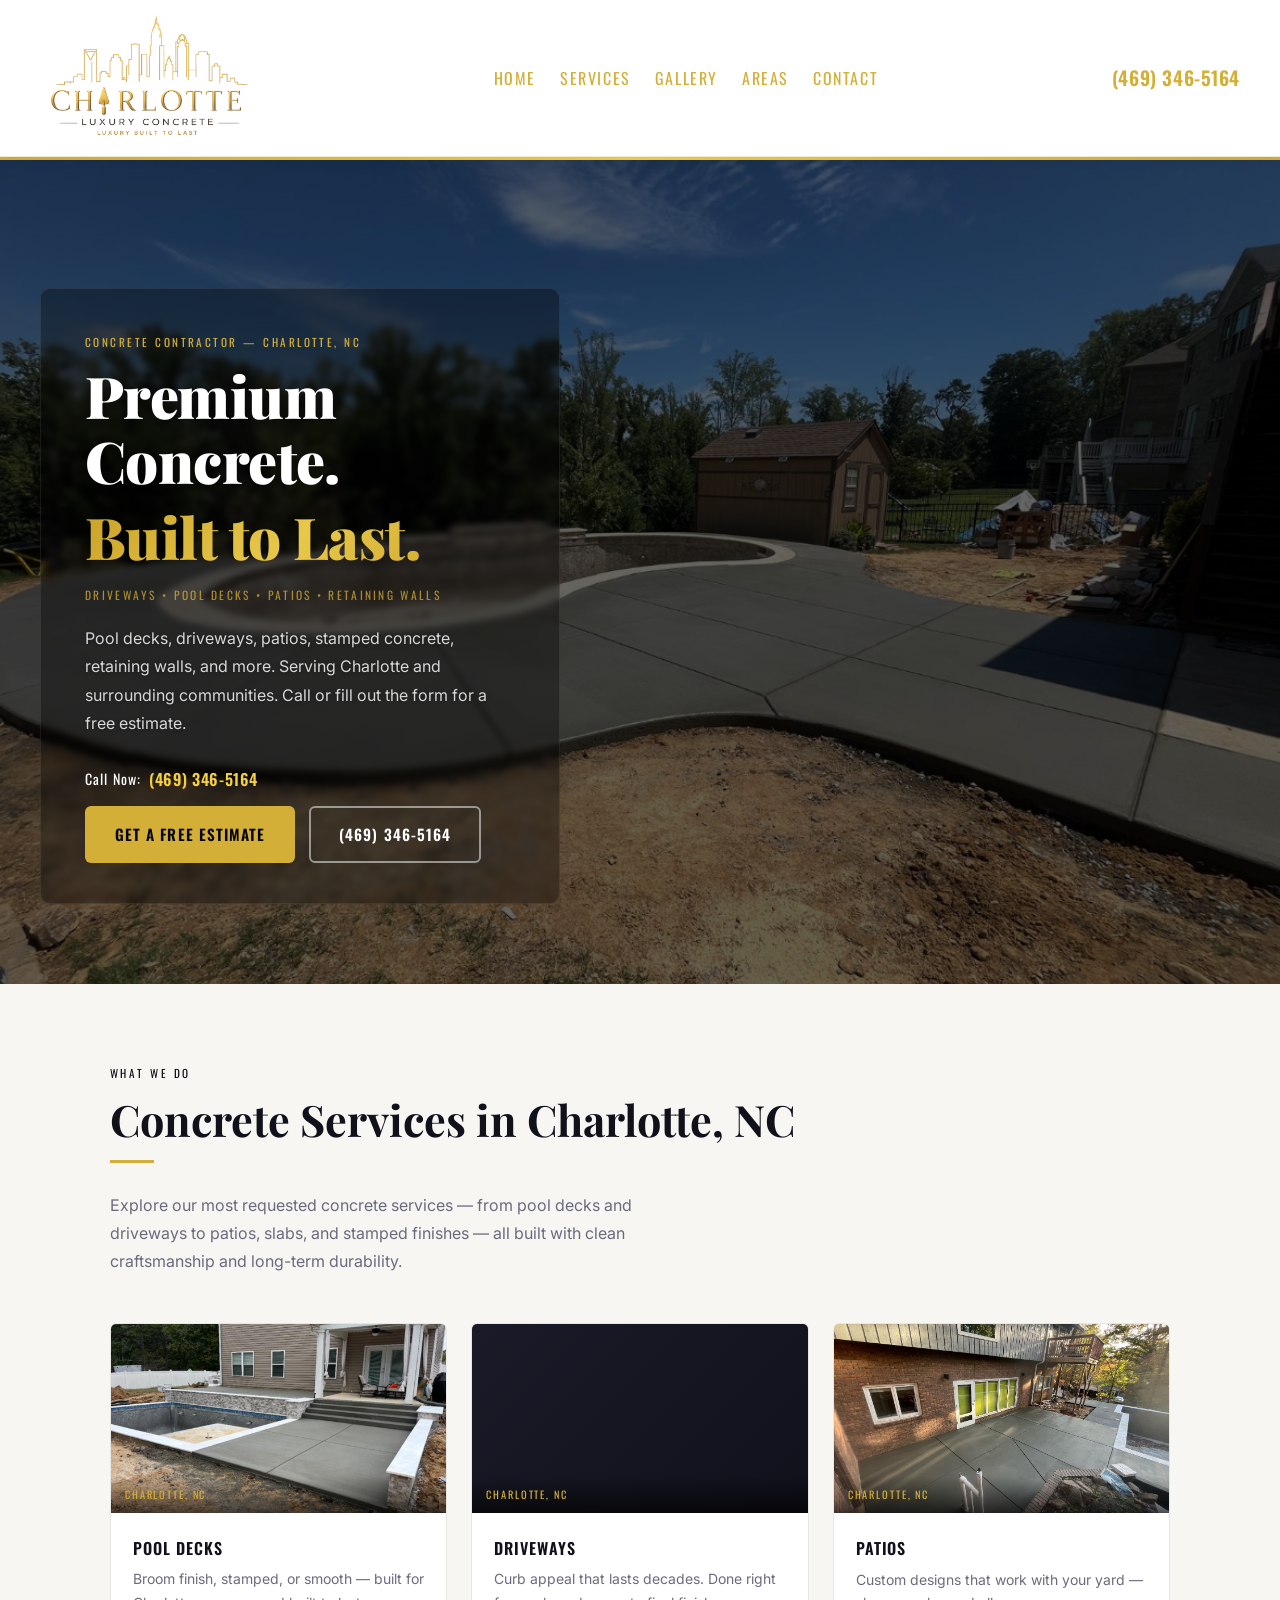
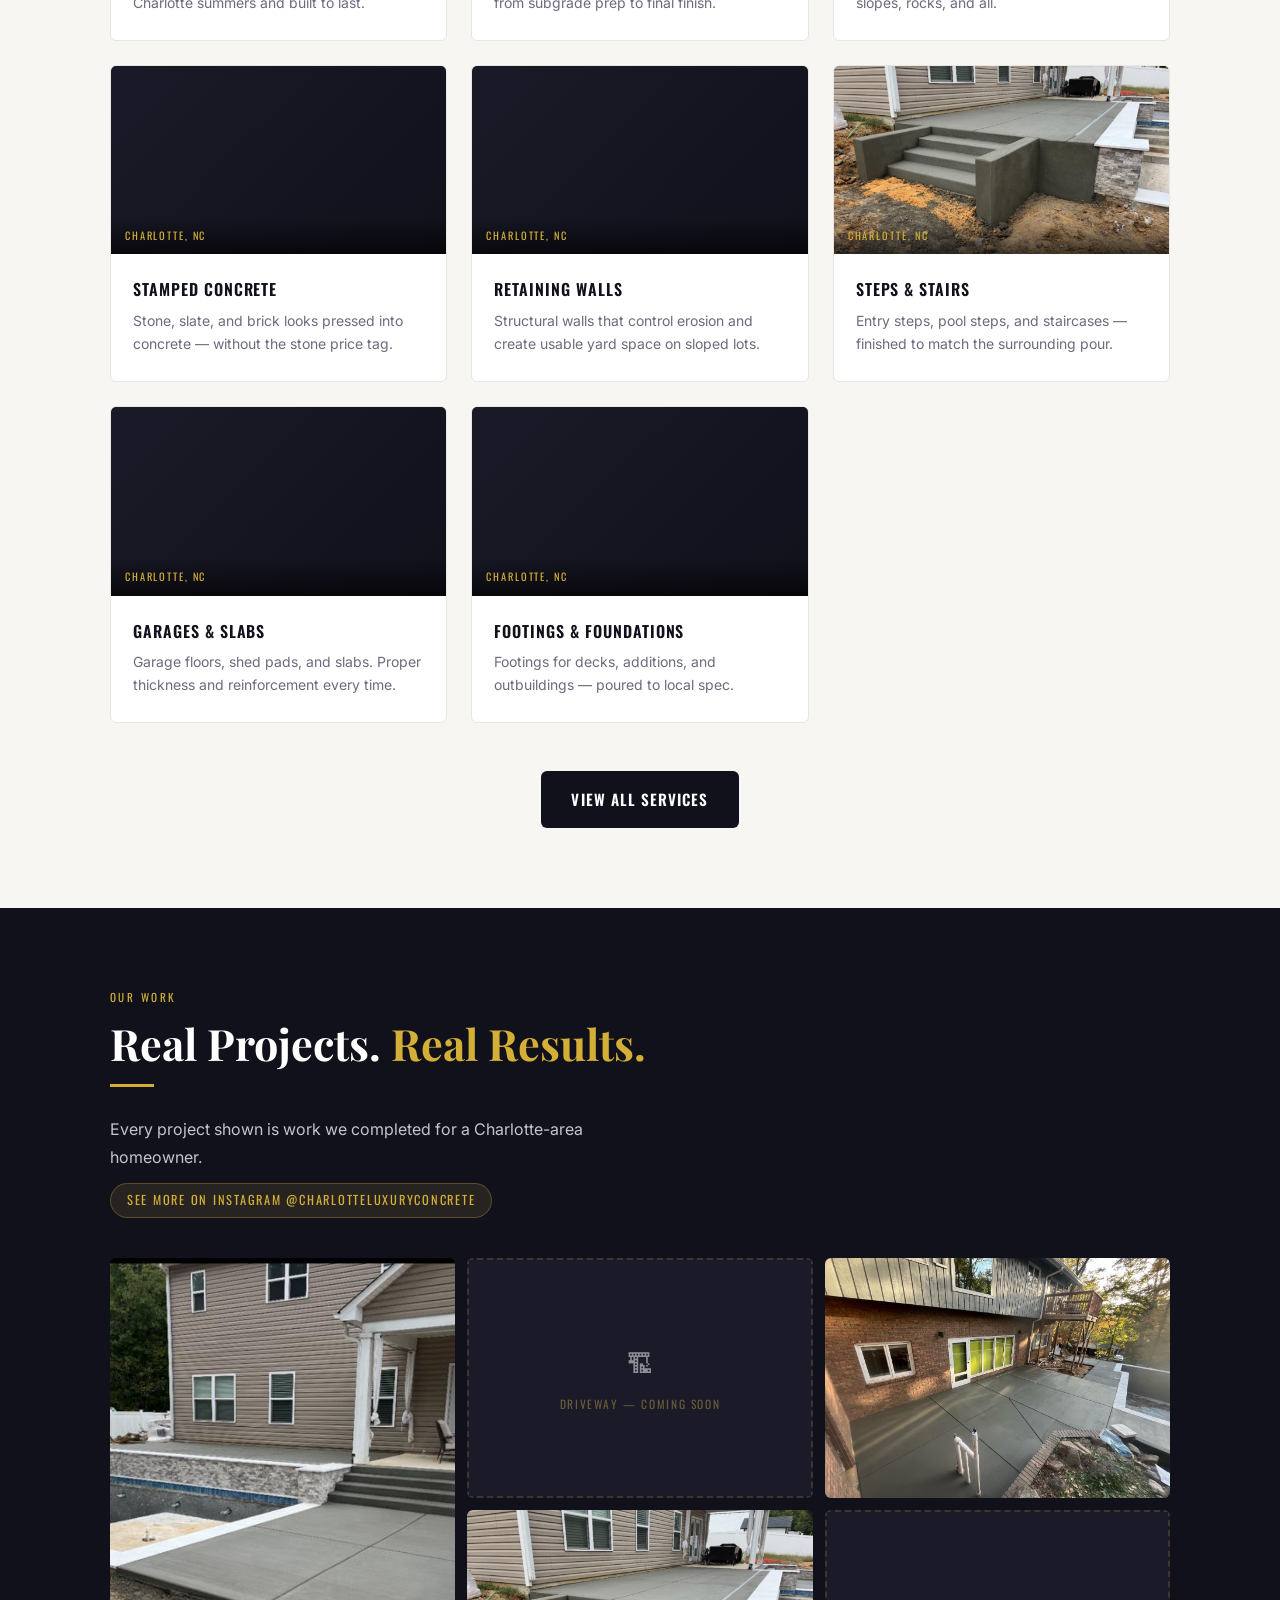
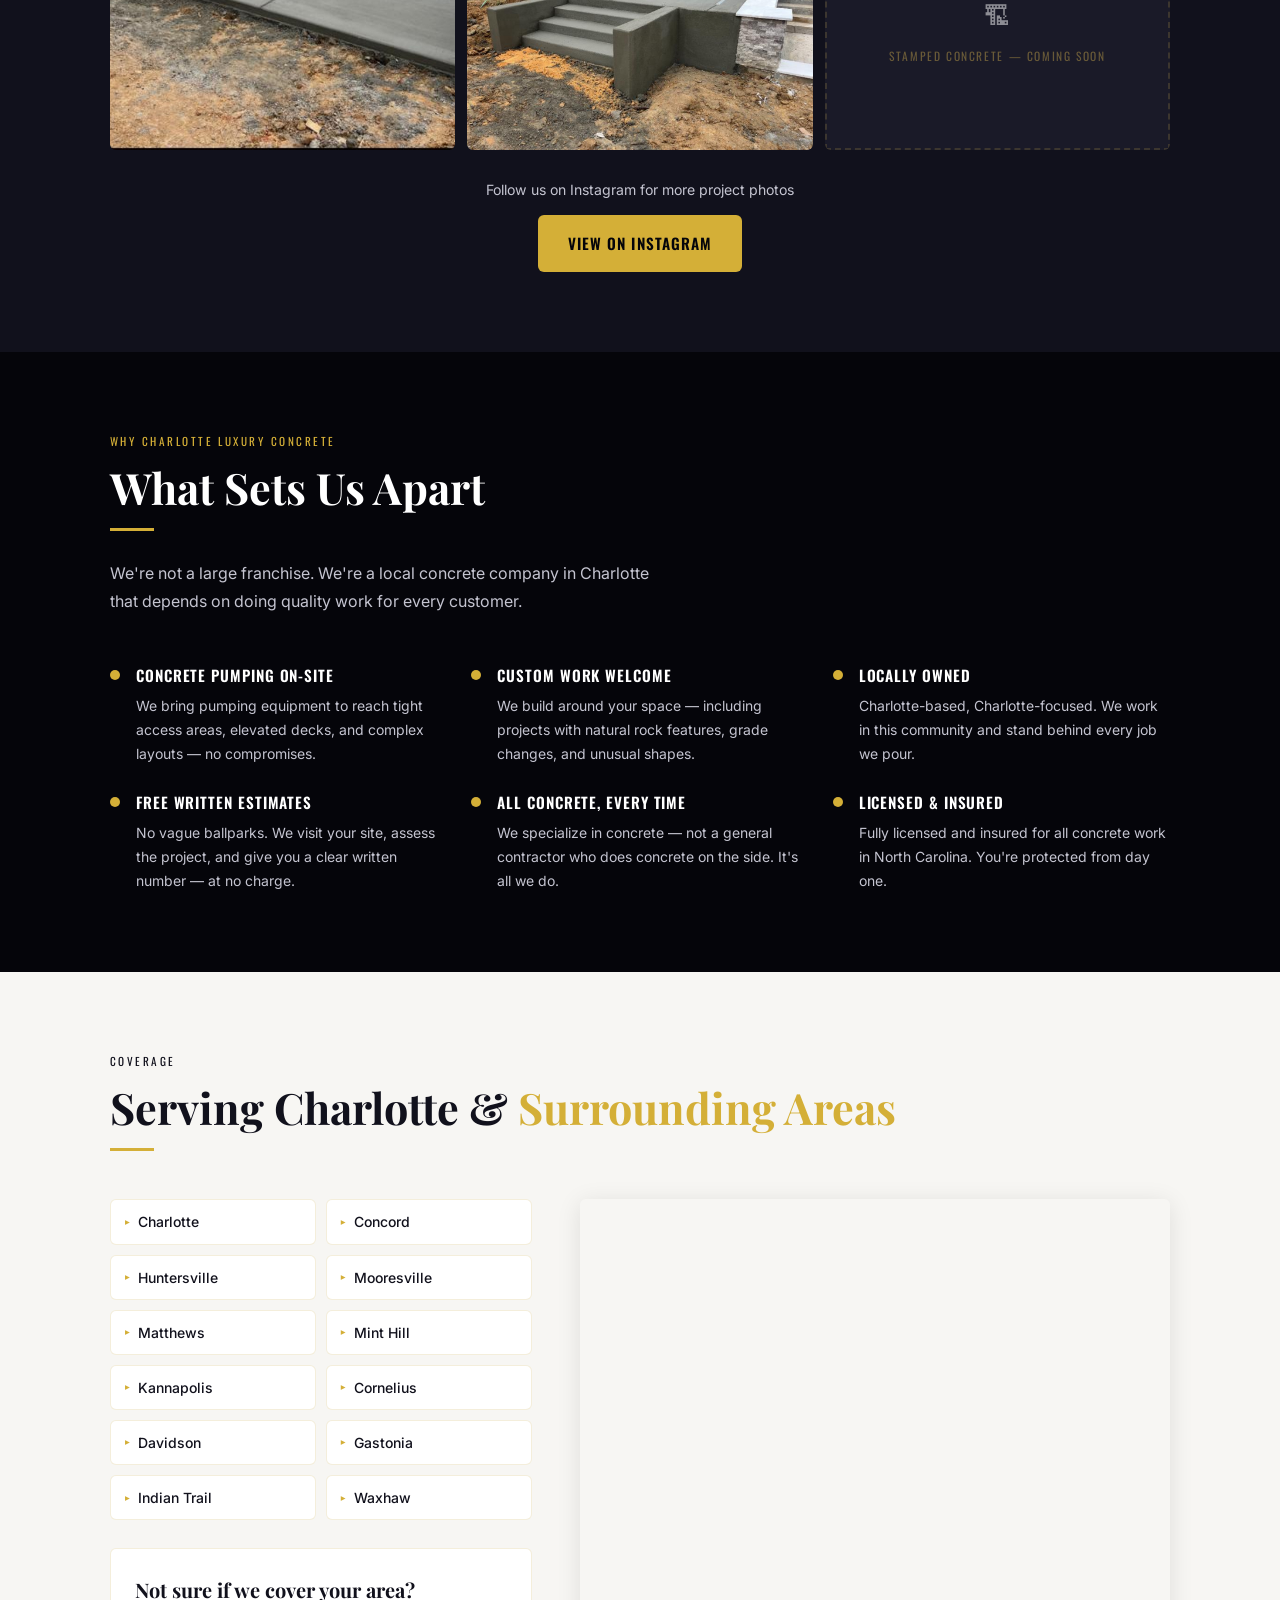
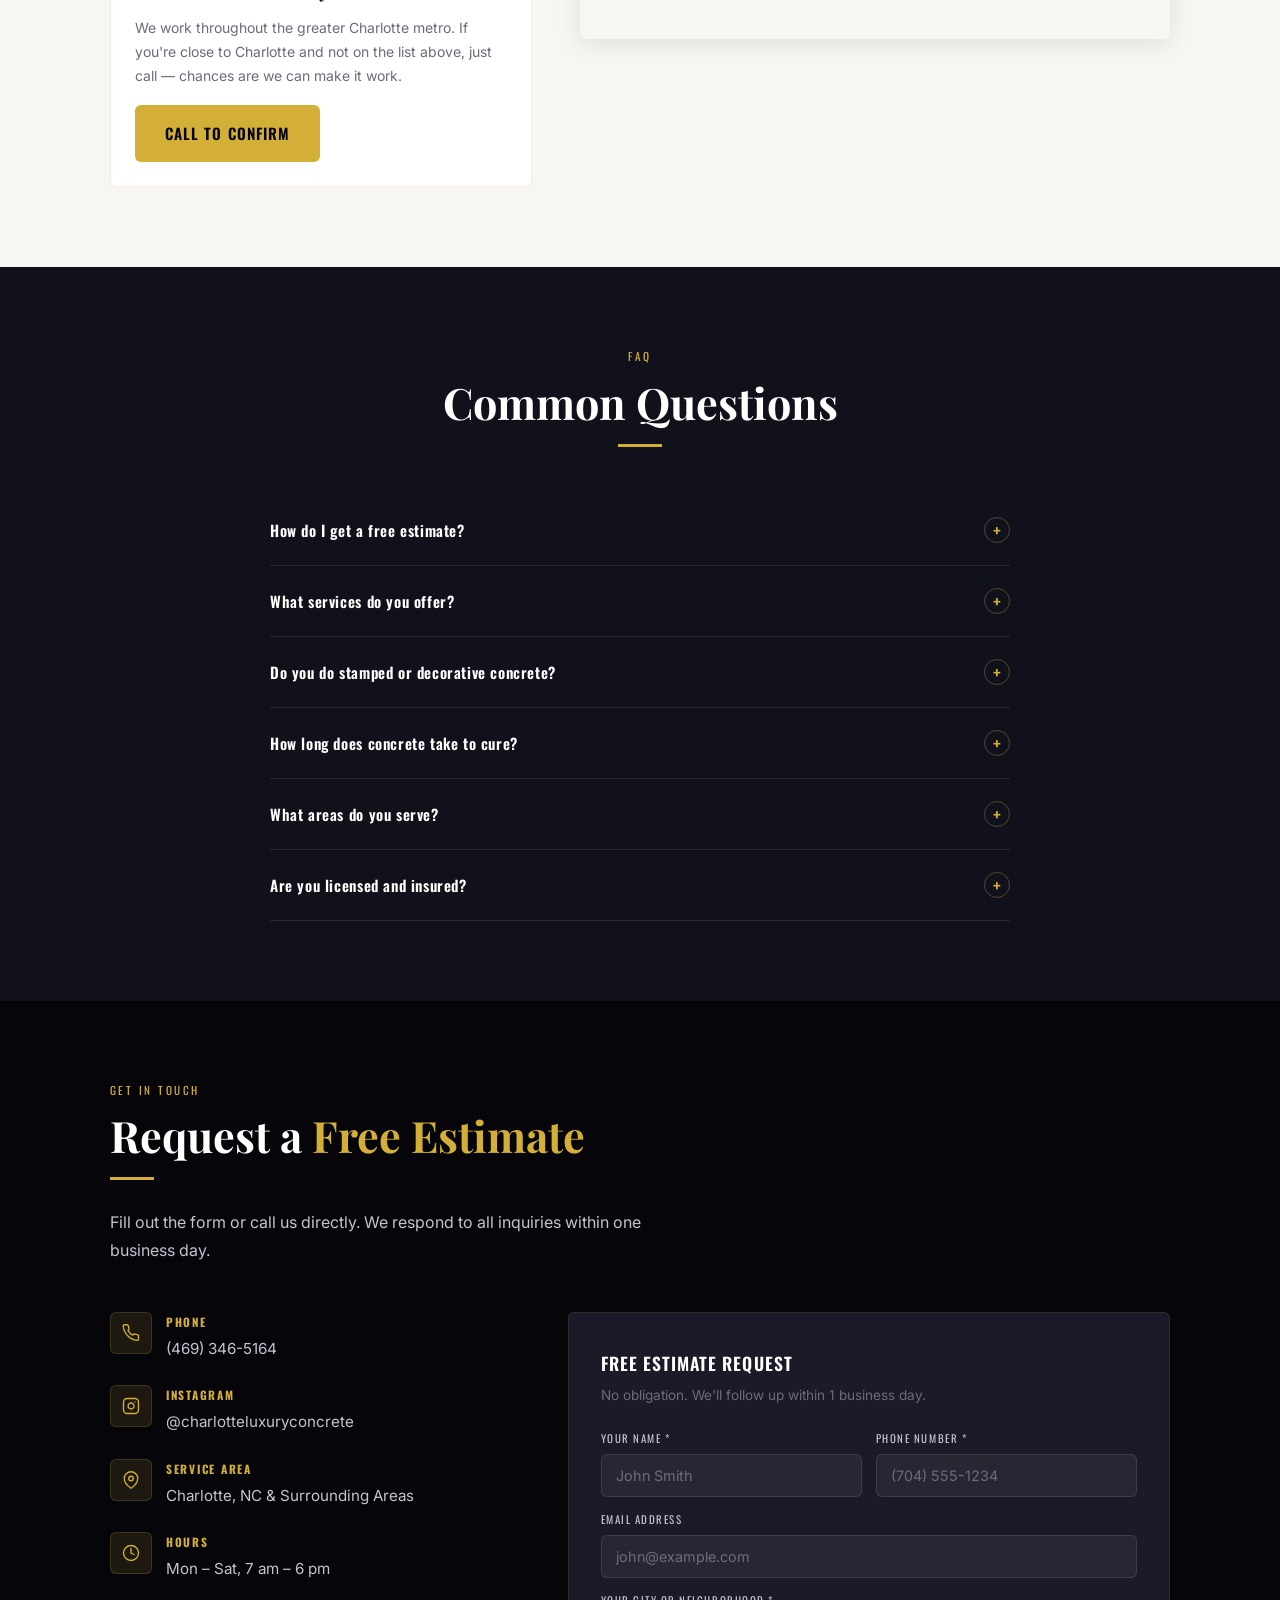
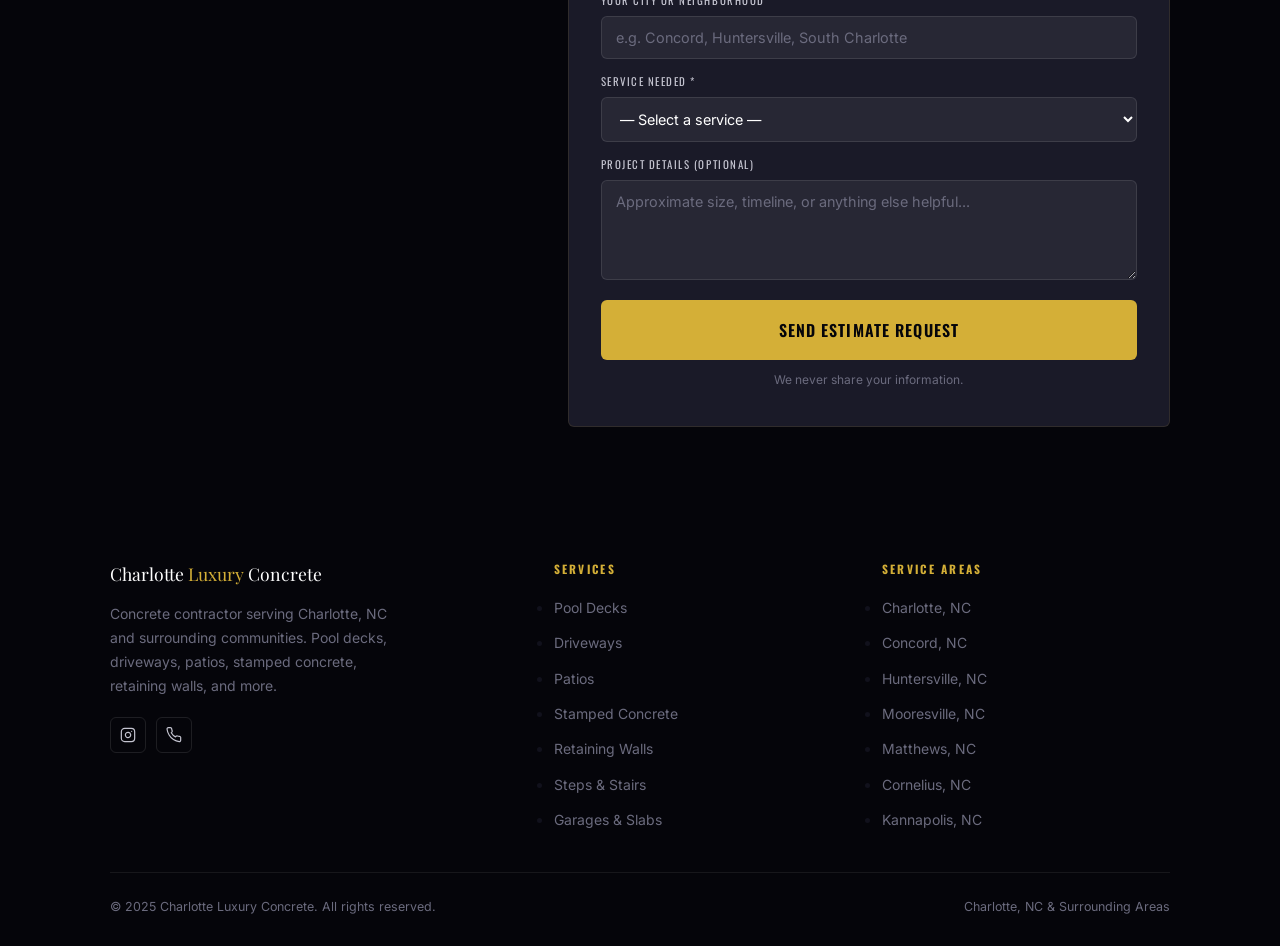
==== commit 90335c7a: "Redesign service areas section with full-height map - Map now 440px tall in its own right column wit" ====
--- a/index.html
+++ b/index.html
@@ -512,11 +512,12 @@
     ───────────────────────────────────────── */
     .areas-inner {
       display: grid;
-      grid-template-columns: 1fr 1fr;
-      gap: 56px;
+      grid-template-columns: 1fr 1.4fr;
+      gap: 48px;
       align-items: start;
       margin-top: 48px;
     }
+    .areas-left { display: flex; flex-direction: column; gap: 28px; }
     .areas-list {
       display: grid;
       grid-template-columns: 1fr 1fr;
@@ -534,52 +535,37 @@
       align-items: center;
       gap: 8px;
     }
-    .area-pill::before { content: ''; display: none; }
-    .areas-text p {
+    .area-pill::before { content: '▸'; color: var(--gold); font-size: .6rem; }
+    .areas-cta-box {
+      background: var(--white);
+      border: 1px solid rgba(201,168,76,.2);
+      border-radius: var(--radius);
+      padding: 24px;
+    }
+    .areas-cta-box h3 {
+      font-family: var(--f-serif);
+      font-size: 1.25rem;
+      margin-bottom: 10px;
+      color: var(--dark);
+    }
+    .areas-cta-box p {
+      font-size: .875rem;
       color: var(--gray);
-      line-height: 1.75;
-      margin-bottom: 24px;
-    }
-    .areas-text h3 {
-      font-family: var(--f-serif);
-      font-size: 1.5rem;
-      margin-bottom: 14px;
-    }
-
-    /*
-      ★ MAP EMBED
-      Replace the .map-placeholder div with a real Google Maps embed:
-
-        1. Go to maps.google.com
-        2. Search your business or city
-        3. Click Share → Embed a map → Copy HTML
-        4. Paste the <iframe ...> here, replacing .map-placeholder
-
-      Example:
-        <iframe
-          src="https://www.google.com/maps/embed?pb=..."
-          width="100%" height="280" style="border:0; border-radius:6px;"
-          allowfullscreen loading="lazy">
-        </iframe>
-    */
-    .map-placeholder {
-      margin-top: 20px;
+      line-height: 1.7;
+      margin-bottom: 18px;
+    }
+    .areas-map {
+      border-radius: var(--radius);
+      overflow: hidden;
+      box-shadow: 0 4px 24px rgba(0,0,0,.1);
+      height: 440px;
+    }
+    .areas-map iframe {
       width: 100%;
-      height: 240px;
-      background: #e8e6e0;
-      border-radius: var(--radius);
-      border: 2px dashed #c8c4b8;
-      display: flex;
-      flex-direction: column;
-      align-items: center;
-      justify-content: center;
-      gap: 8px;
-      font-size: .85rem;
-      color: var(--gray);
-      text-align: center;
-      padding: 20px;
-    }
-    .map-placeholder strong { font-size: .95rem; }
+      height: 100%;
+      border: 0;
+      display: block;
+    }
 
     /* ─────────────────────────────────────────
        6. FAQ
@@ -848,6 +834,7 @@
     @media (max-width: 900px) {
       .header-nav { display: none; }
       .areas-inner { grid-template-columns: 1fr; }
+      .areas-map { height: 320px; }
       .contact-grid { grid-template-columns: 1fr; }
       .footer-inner { grid-template-columns: 1fr 1fr; }
     }
@@ -859,7 +846,8 @@
         grid-auto-rows: 180px;
       }
       .gallery-item:nth-child(1) { grid-row: span 1; }
-      .areas-list { grid-template-columns: 1fr; }
+      .areas-list { grid-template-columns: 1fr 1fr; }
+      .areas-map { height: 260px; }
       .f-row { grid-template-columns: 1fr; }
       .footer-inner { grid-template-columns: 1fr; }
       .footer-bottom { flex-direction: column; text-align: center; }
@@ -1182,31 +1170,34 @@
     <div class="rule"></div>
 
     <div class="areas-inner">
-      <div class="areas-list">
-        <div class="area-pill">Charlotte</div>
-        <div class="area-pill">Concord</div>
-        <div class="area-pill">Huntersville</div>
-        <div class="area-pill">Mooresville</div>
-        <div class="area-pill">Matthews</div>
-        <div class="area-pill">Mint Hill</div>
-        <div class="area-pill">Kannapolis</div>
-        <div class="area-pill">Cornelius</div>
-        <div class="area-pill">Davidson</div>
-        <div class="area-pill">Gastonia</div>
-        <div class="area-pill">Indian Trail</div>
-        <div class="area-pill">Waxhaw</div>
-      </div>
-
-      <div class="areas-text">
-        <h3>Not sure if we cover your area?</h3>
-        <p>
-          We work throughout the greater Charlotte metro. If you're close to Charlotte
-          and not on the list above, just call or send a message — chances are we can make it work.
-        </p>
-        <a href="tel:4693465164" class="btn btn-gold">Call to Confirm</a>
-
-        <iframe src="https://www.google.com/maps/embed?pb=!1m18!1m12!1m3!1d208642.48358304732!2d-80.98696810870665!3d35.20550234183874!2m3!1f0!2f0!3f0!3m2!1i1024!2i768!4f13.1!3m3!1m2!1s0x88541fc4fc381a81%3A0x884650e6bf43d164!2sCharlotte%2C%20NC!5e0!3m2!1sen!2sus!4v1781561420978!5m2!1sen!2sus" width="100%" height="100%" style="border:0;display:block;" allowfullscreen="" loading="lazy" referrerpolicy="no-referrer-when-downgrade"></iframe>
-      </div>
+
+      <div class="areas-left">
+        <div class="areas-list">
+          <div class="area-pill">Charlotte</div>
+          <div class="area-pill">Concord</div>
+          <div class="area-pill">Huntersville</div>
+          <div class="area-pill">Mooresville</div>
+          <div class="area-pill">Matthews</div>
+          <div class="area-pill">Mint Hill</div>
+          <div class="area-pill">Kannapolis</div>
+          <div class="area-pill">Cornelius</div>
+          <div class="area-pill">Davidson</div>
+          <div class="area-pill">Gastonia</div>
+          <div class="area-pill">Indian Trail</div>
+          <div class="area-pill">Waxhaw</div>
+        </div>
+
+        <div class="areas-cta-box">
+          <h3>Not sure if we cover your area?</h3>
+          <p>We work throughout the greater Charlotte metro. If you're close to Charlotte and not on the list above, just call — chances are we can make it work.</p>
+          <a href="tel:4693465164" class="btn btn-gold">Call to Confirm</a>
+        </div>
+      </div>
+
+      <div class="areas-map">
+        <iframe src="https://www.google.com/maps/embed?pb=!1m18!1m12!1m3!1d208642.48358304732!2d-80.98696810870665!3d35.20550234183874!2m3!1f0!2f0!3f0!3m2!1i1024!2i768!4f13.1!3m3!1m2!1s0x88541fc4fc381a81%3A0x884650e6bf43d164!2sCharlotte%2C%20NC!5e0!3m2!1sen!2sus!4v1781561420978!5m2!1sen!2sus" allowfullscreen="" loading="lazy" referrerpolicy="no-referrer-when-downgrade"></iframe>
+      </div>
+
     </div>
   </div>
 </section>
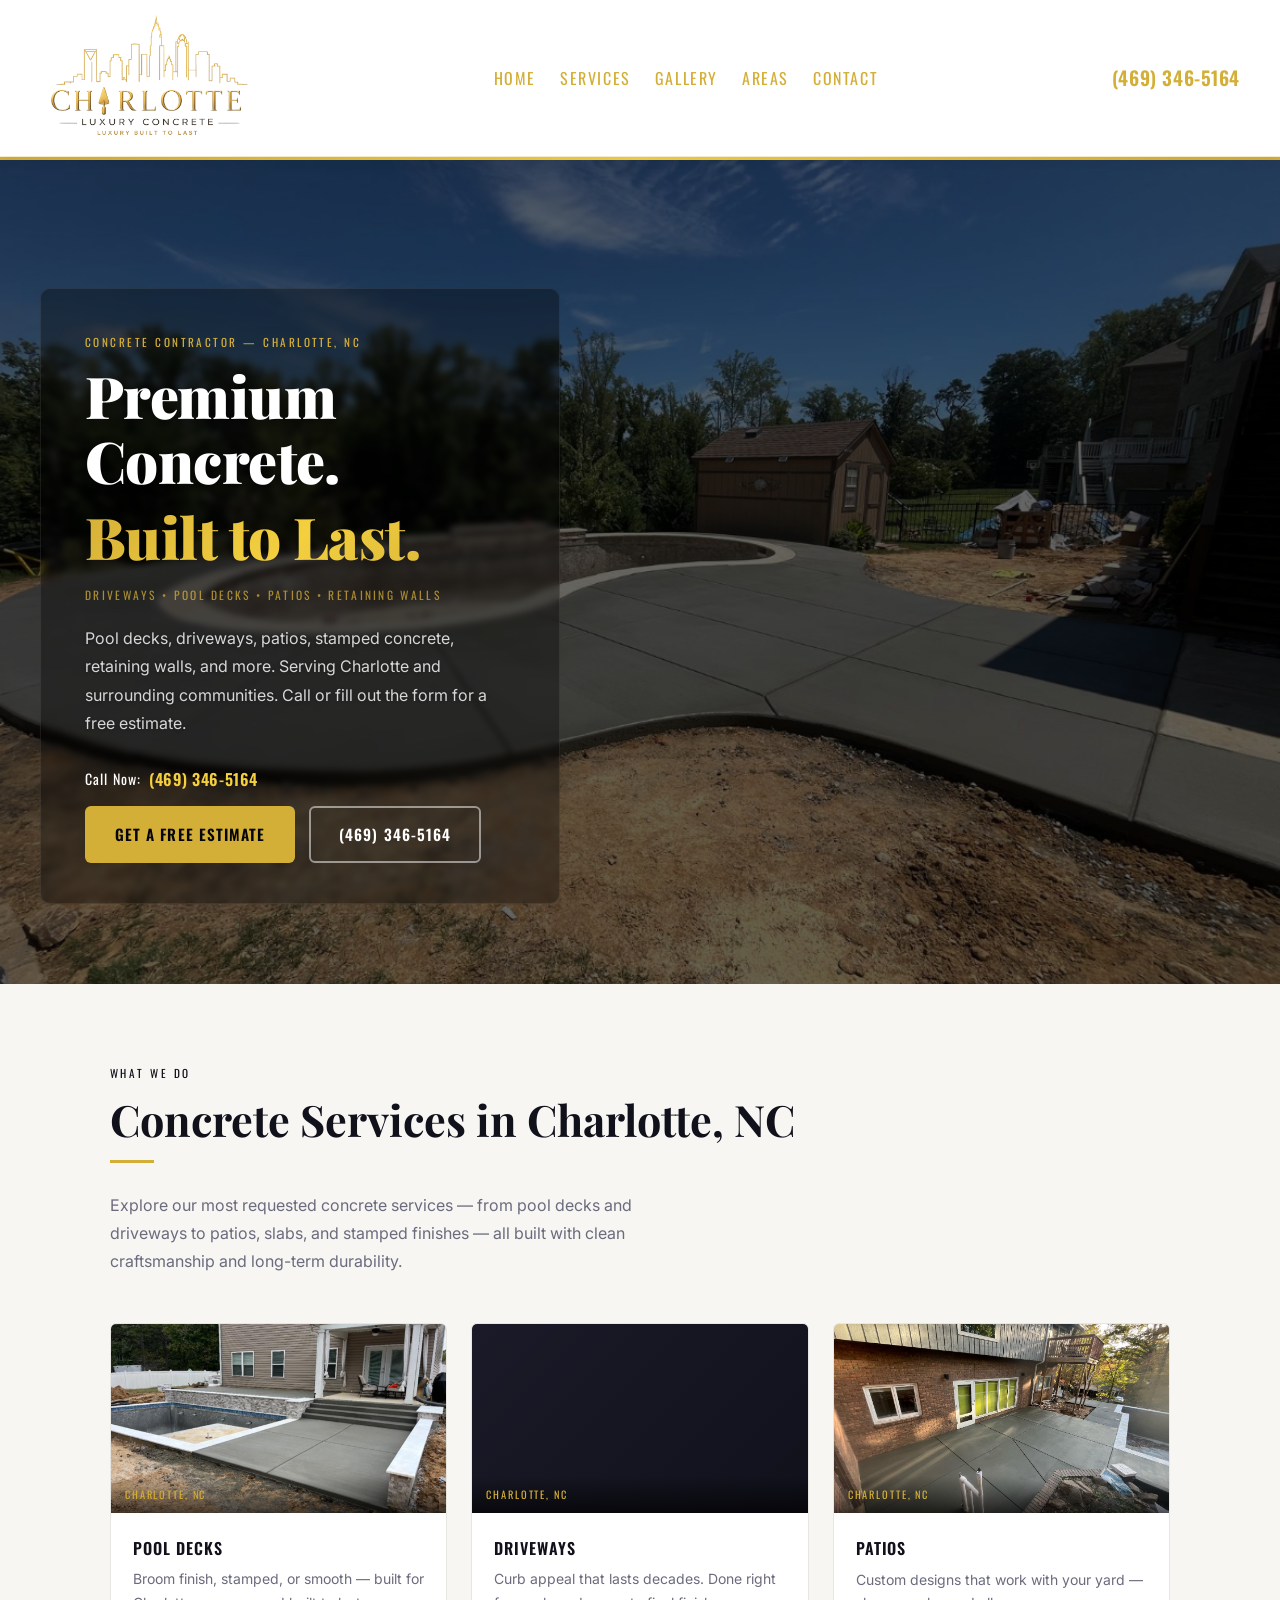
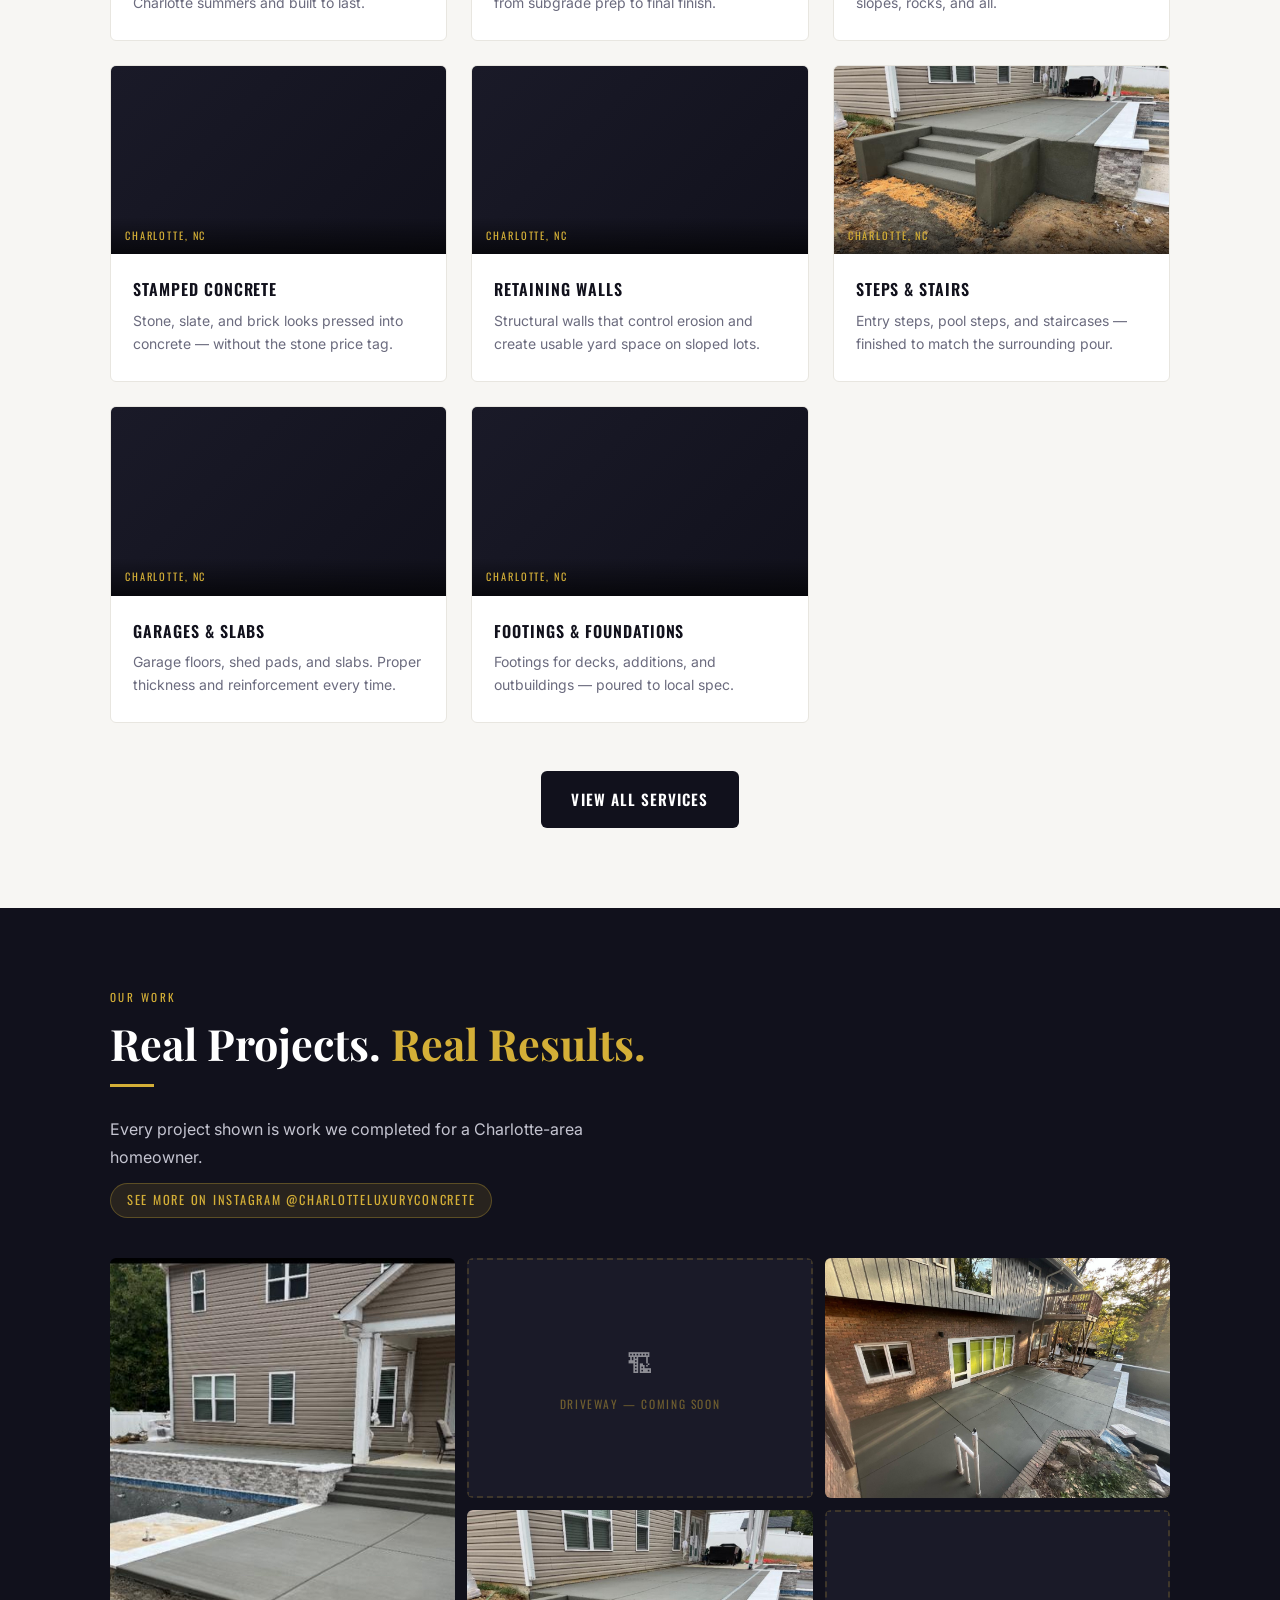
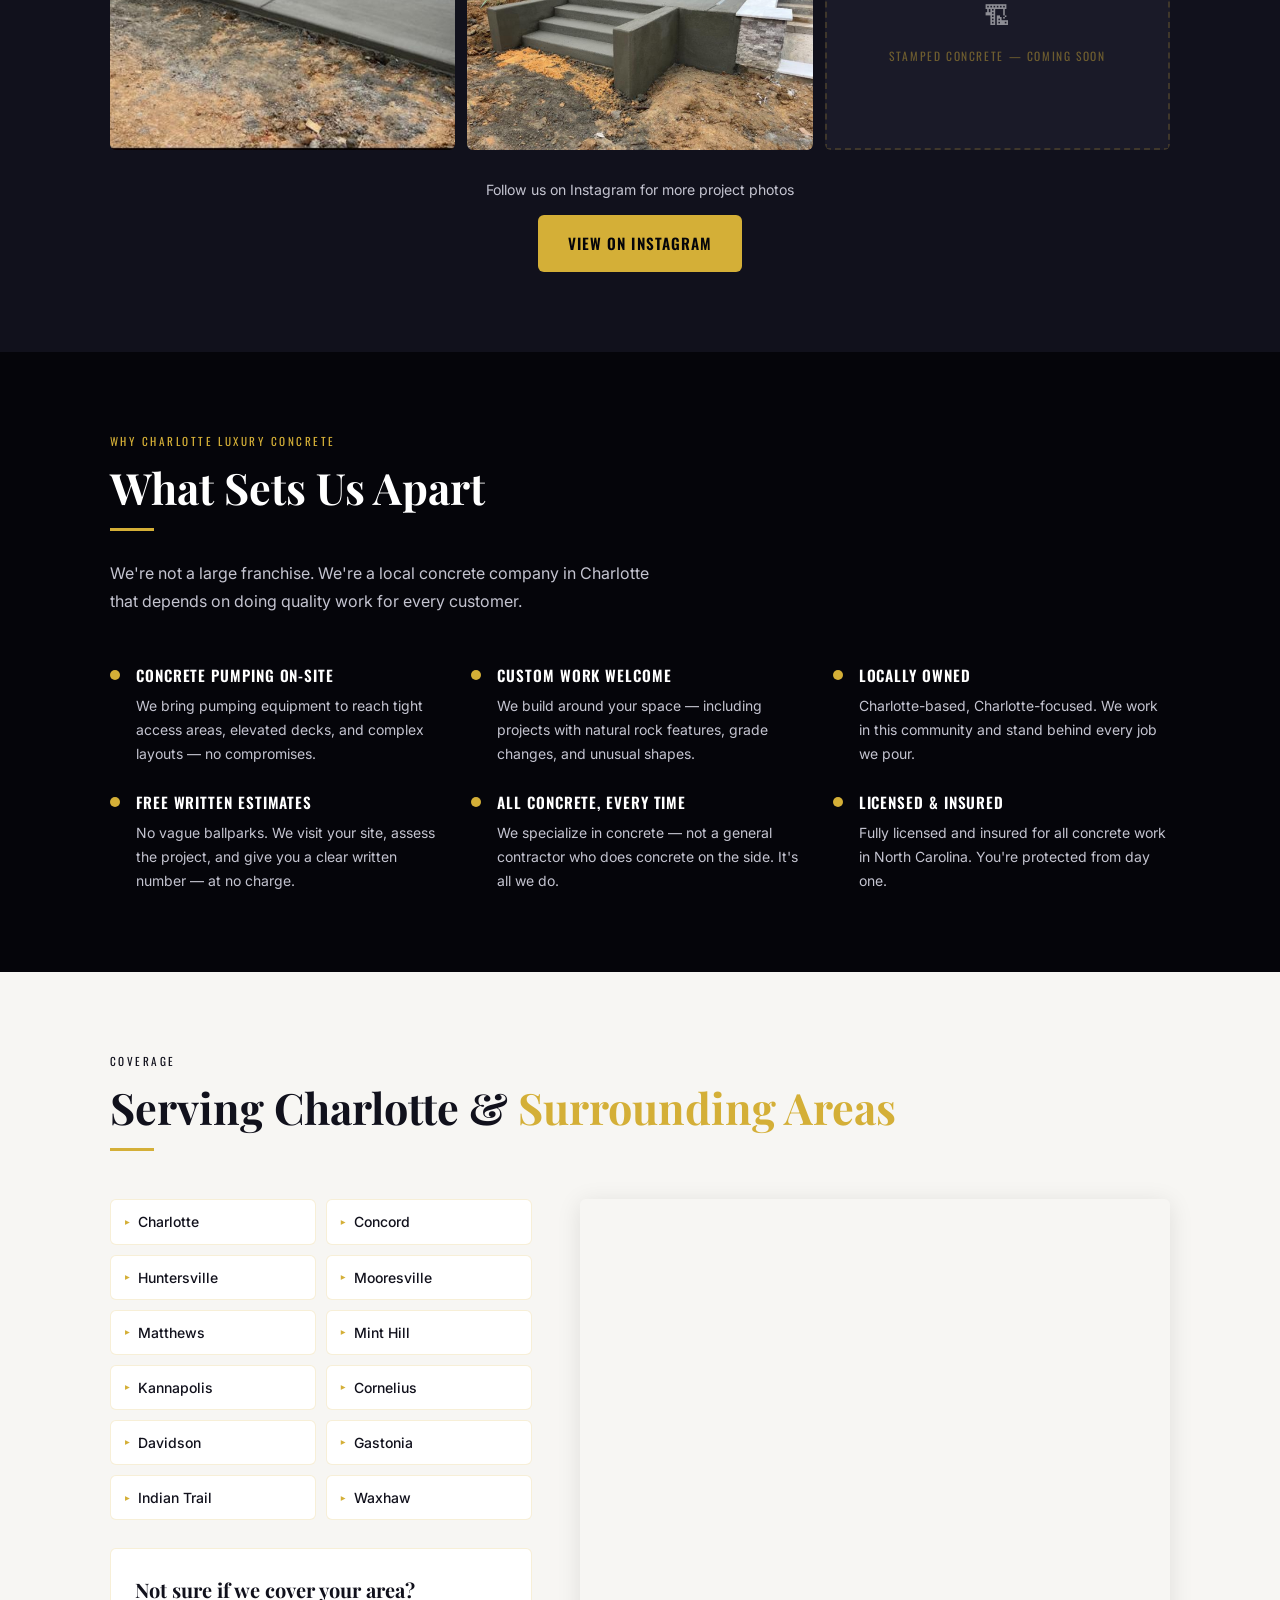
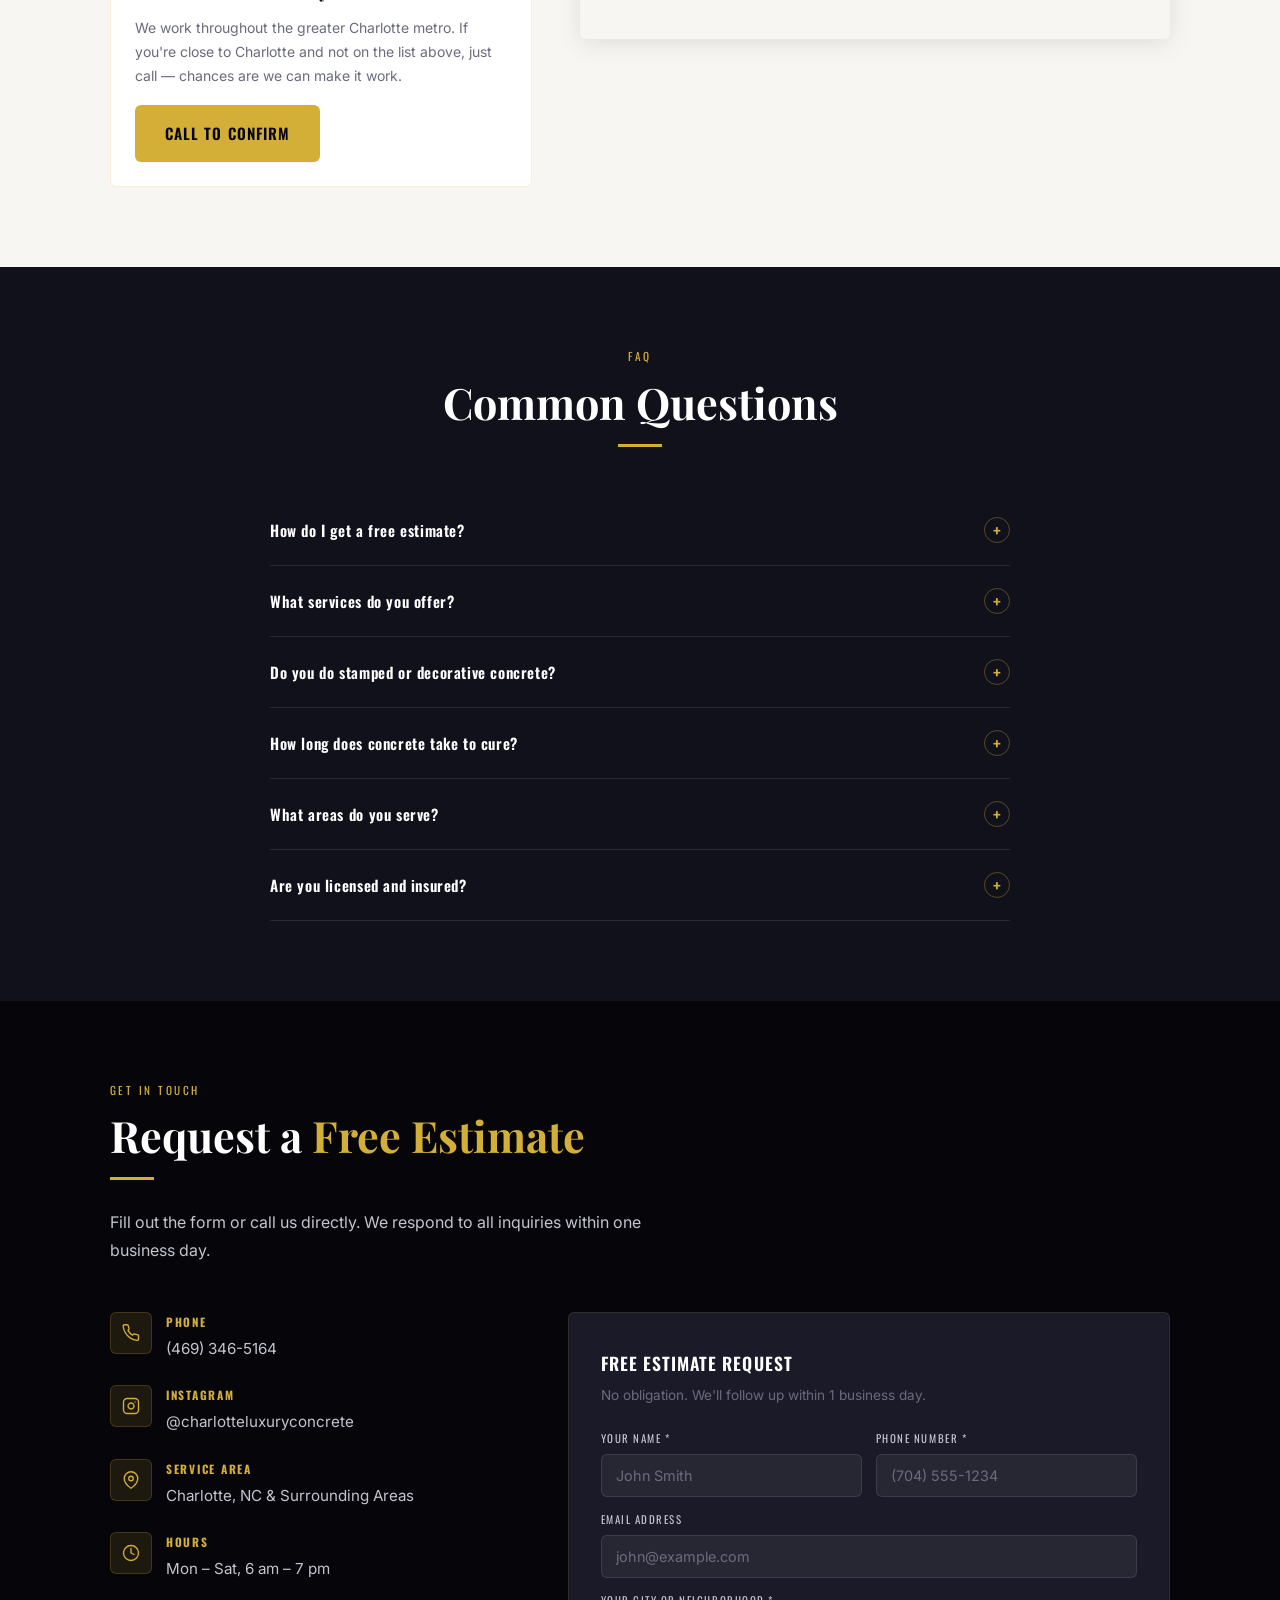
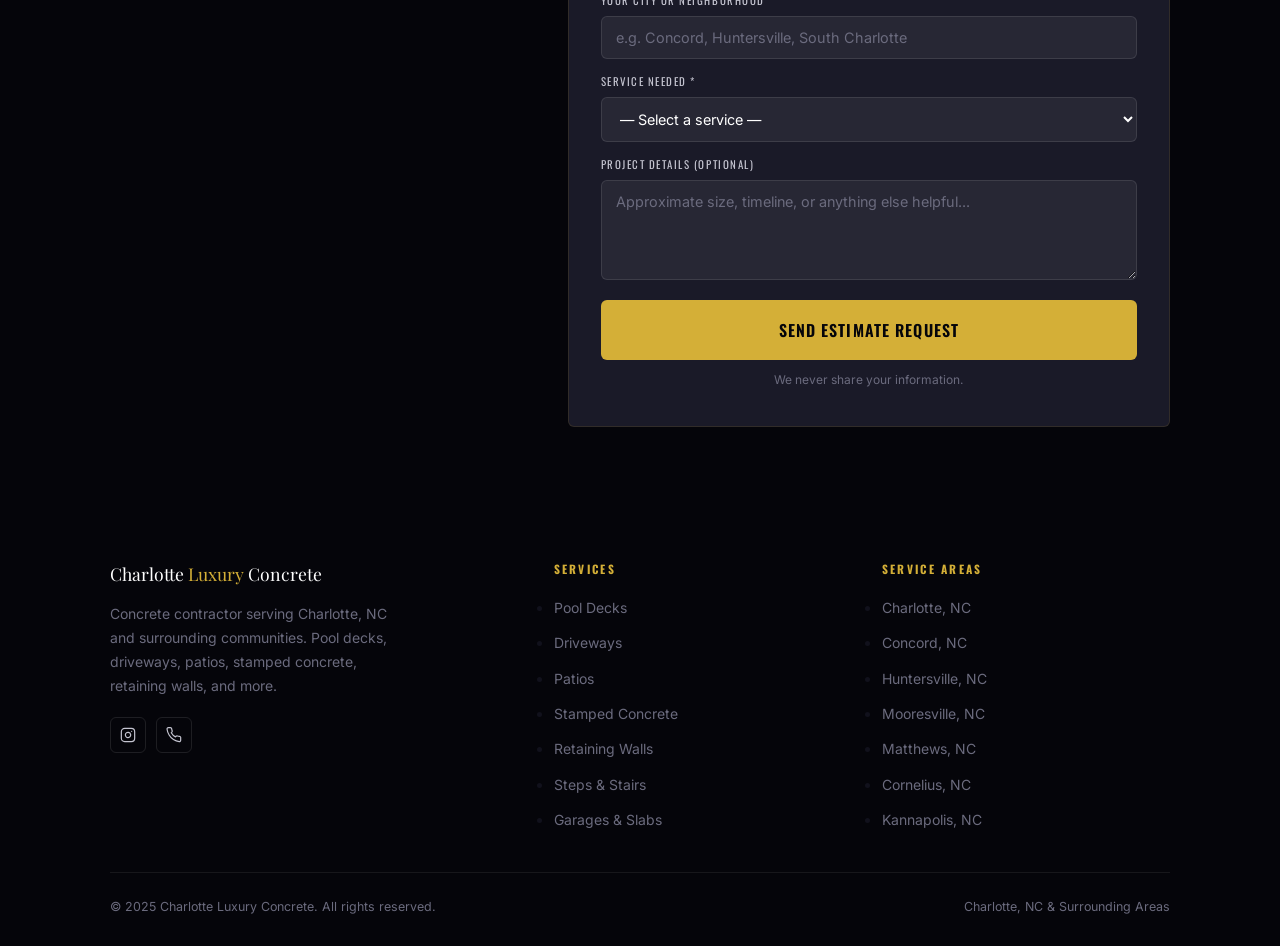
==== commit f0001bb4: "Update hours to Mon-Sat 6am-7pm, unify gold color shades, add mobile hamburger menu, fix schema phon" ====
--- a/index.html
+++ b/index.html
@@ -13,7 +13,7 @@
     "@context": "https://schema.org",
     "@type": "LocalBusiness",
     "name": "Charlotte Luxury Concrete",
-    "telephone": "REPLACE-WITH-YOUR-NUMBER",
+    "telephone": "+14693465164",
     "address": {
       "@type": "PostalAddress",
       "addressLocality": "Charlotte",
@@ -134,7 +134,7 @@
     .site-header {
       position: sticky; top: 0; z-index: 900;
       background: var(--white);
-      border-bottom: 1px solid rgba(201,168,76,.25);
+      border-bottom: 1px solid rgba(212,175,55,.25);
       box-shadow: 0 2px 12px rgba(0,0,0,.07);
     }
     .header-inner {
@@ -183,6 +183,29 @@
       transition: var(--ease);
     }
     .header-nav a:hover { color: var(--gold-lt); filter: brightness(1.15); }
+
+    .nav-toggle {
+      display: none;
+      flex-direction: column;
+      justify-content: center;
+      gap: 5px;
+      width: 34px; height: 34px;
+      background: none;
+      border: none;
+      cursor: pointer;
+      padding: 0;
+      flex-shrink: 0;
+    }
+    .nav-toggle span {
+      display: block;
+      width: 100%;
+      height: 2px;
+      background: var(--gold);
+      transition: var(--ease);
+    }
+    .site-header.nav-open .nav-toggle span:nth-child(1) { transform: translateY(7px) rotate(45deg); }
+    .site-header.nav-open .nav-toggle span:nth-child(2) { opacity: 0; }
+    .site-header.nav-open .nav-toggle span:nth-child(3) { transform: translateY(-7px) rotate(-45deg); }
 
     /* ─────────────────────────────────────────
        1. HERO
@@ -240,7 +263,7 @@
     .hero h1 em {
       font-style: normal;
       display: block;
-      background: linear-gradient(135deg, #C9A227 0%, #E8C84A 50%, #C9A227 100%);
+      background: linear-gradient(135deg, var(--gold) 0%, var(--gold-lt) 50%, var(--gold) 100%);
       -webkit-background-clip: text;
       -webkit-text-fill-color: transparent;
       background-clip: text;
@@ -382,8 +405,8 @@
     ───────────────────────────────────────── */
     .gallery-note {
       display: inline-block;
-      background: rgba(201,168,76,.12);
-      border: 1px solid rgba(201,168,76,.3);
+      background: rgba(212,175,55,.12);
+      border: 1px solid rgba(212,175,55,.3);
       border-radius: 100px;
       padding: 6px 16px;
       font-size: .78rem;
@@ -433,7 +456,7 @@
       gap: 8px;
       padding: 20px;
       text-align: center;
-      border: 2px dashed rgba(201,168,76,.2);
+      border: 2px dashed rgba(212,175,55,.2);
       transition: transform .5s ease;
     }
     .gallery-item:hover .gallery-ph { transform: scale(1.04); }
@@ -443,7 +466,7 @@
       font-size: .72rem;
       letter-spacing: .14em;
       text-transform: uppercase;
-      color: rgba(201,168,76,.45);
+      color: rgba(212,175,55,.45);
     }
 
     .gallery-item .caption {
@@ -525,7 +548,7 @@
     }
     .area-pill {
       padding: 10px 14px;
-      border: 1px solid rgba(201,168,76,.2);
+      border: 1px solid rgba(212,175,55,.2);
       border-radius: var(--radius);
       font-size: .875rem;
       font-weight: 500;
@@ -538,7 +561,7 @@
     .area-pill::before { content: '▸'; color: var(--gold); font-size: .6rem; }
     .areas-cta-box {
       background: var(--white);
-      border: 1px solid rgba(201,168,76,.2);
+      border: 1px solid rgba(212,175,55,.2);
       border-radius: var(--radius);
       padding: 24px;
     }
@@ -559,6 +582,7 @@
       overflow: hidden;
       box-shadow: 0 4px 24px rgba(0,0,0,.1);
       height: 440px;
+      position: relative;
     }
     .areas-map iframe {
       width: 100%;
@@ -566,6 +590,34 @@
       border: 0;
       display: block;
     }
+    /* Click-to-activate overlay so page scroll doesn't fight map scroll */
+    .map-overlay {
+      position: absolute;
+      inset: 0;
+      background: rgba(0,0,0,0);
+      cursor: pointer;
+      z-index: 10;
+      display: flex;
+      align-items: center;
+      justify-content: center;
+      transition: background .2s ease;
+    }
+    .map-overlay::after {
+      content: 'Click to interact with map';
+      font-family: var(--f-head);
+      font-size: .75rem;
+      letter-spacing: .1em;
+      text-transform: uppercase;
+      color: var(--white);
+      background: rgba(0,0,0,.55);
+      padding: 8px 18px;
+      border-radius: 100px;
+      opacity: 0;
+      transition: opacity .2s ease;
+      pointer-events: none;
+    }
+    .areas-map:hover .map-overlay::after { opacity: 1; }
+    .map-overlay.active { display: none; }
 
     /* ─────────────────────────────────────────
        6. FAQ
@@ -599,7 +651,7 @@
     .faq-icon {
       width: 26px; height: 26px;
       flex-shrink: 0;
-      border: 1px solid rgba(201,168,76,.35);
+      border: 1px solid rgba(212,175,55,.35);
       border-radius: 50%;
       display: flex;
       align-items: center;
@@ -642,8 +694,8 @@
     }
     .ci-icon {
       width: 42px; height: 42px;
-      background: rgba(201,168,76,.12);
-      border: 1px solid rgba(201,168,76,.2);
+      background: rgba(212,175,55,.12);
+      border: 1px solid rgba(212,175,55,.2);
       border-radius: var(--radius);
       display: flex;
       align-items: center;
@@ -669,7 +721,7 @@
     /* ★ FORM — connect to Formspree or Netlify Forms (see comments below) */
     .form-box {
       background: var(--dark2);
-      border: 1px solid rgba(201,168,76,.12);
+      border: 1px solid rgba(212,175,55,.12);
       border-radius: var(--radius);
       padding: 36px 32px;
     }
@@ -823,7 +875,7 @@
       transform: translateX(-50%);
       z-index: 800;
       white-space: nowrap;
-      box-shadow: 0 6px 28px rgba(201,168,76,.45);
+      box-shadow: 0 6px 28px rgba(212,175,55,.45);
       border-radius: 100px;
       padding: 15px 32px;
     }
@@ -832,7 +884,25 @@
        RESPONSIVE
     ───────────────────────────────────────── */
     @media (max-width: 900px) {
-      .header-nav { display: none; }
+      .nav-toggle { display: flex; }
+      .header-nav {
+        display: flex;
+        flex-direction: column;
+        align-items: stretch;
+        gap: 0;
+        position: absolute;
+        top: 100%;
+        left: 0;
+        right: 0;
+        background: var(--white);
+        border-bottom: 1px solid rgba(212,175,55,.25);
+        box-shadow: 0 8px 20px rgba(0,0,0,.1);
+        max-height: 0;
+        overflow: hidden;
+        transition: max-height .3s ease;
+      }
+      .site-header.nav-open .header-nav { max-height: 400px; }
+      .header-nav a { padding: 16px 24px; border-top: 1px solid rgba(0,0,0,.06); }
       .areas-inner { grid-template-columns: 1fr; }
       .areas-map { height: 320px; }
       .contact-grid { grid-template-columns: 1fr; }
@@ -878,6 +948,7 @@
       <a href="contact.html">Contact</a>
     </nav>
     <a href="tel:4693465164" class="header-phone">(469) 346-5164</a>
+    <button class="nav-toggle" aria-label="Toggle menu" aria-expanded="false"><span></span><span></span><span></span></button>
   </div>
 </header>
 
@@ -1195,6 +1266,7 @@
       </div>
 
       <div class="areas-map">
+        <div class="map-overlay" onclick="this.classList.add('active')"></div>
         <iframe src="https://www.google.com/maps/embed?pb=!1m18!1m12!1m3!1d208642.48358304732!2d-80.98696810870665!3d35.20550234183874!2m3!1f0!2f0!3f0!3m2!1i1024!2i768!4f13.1!3m3!1m2!1s0x88541fc4fc381a81%3A0x884650e6bf43d164!2sCharlotte%2C%20NC!5e0!3m2!1sen!2sus!4v1781561420978!5m2!1sen!2sus" allowfullscreen="" loading="lazy" referrerpolicy="no-referrer-when-downgrade"></iframe>
       </div>
 
@@ -1345,7 +1417,7 @@
           </div>
           <div class="ci-text">
             <strong>Hours</strong>
-            <span>Mon – Sat, 7 am – 6 pm</span>
+            <span>Mon – Sat, 6 am – 7 pm</span>
           </div>
         </div>
       </div>
@@ -1521,5 +1593,6 @@
   }
 </script>
 
+<script src="script.js"></script>
 </body>
 </html>
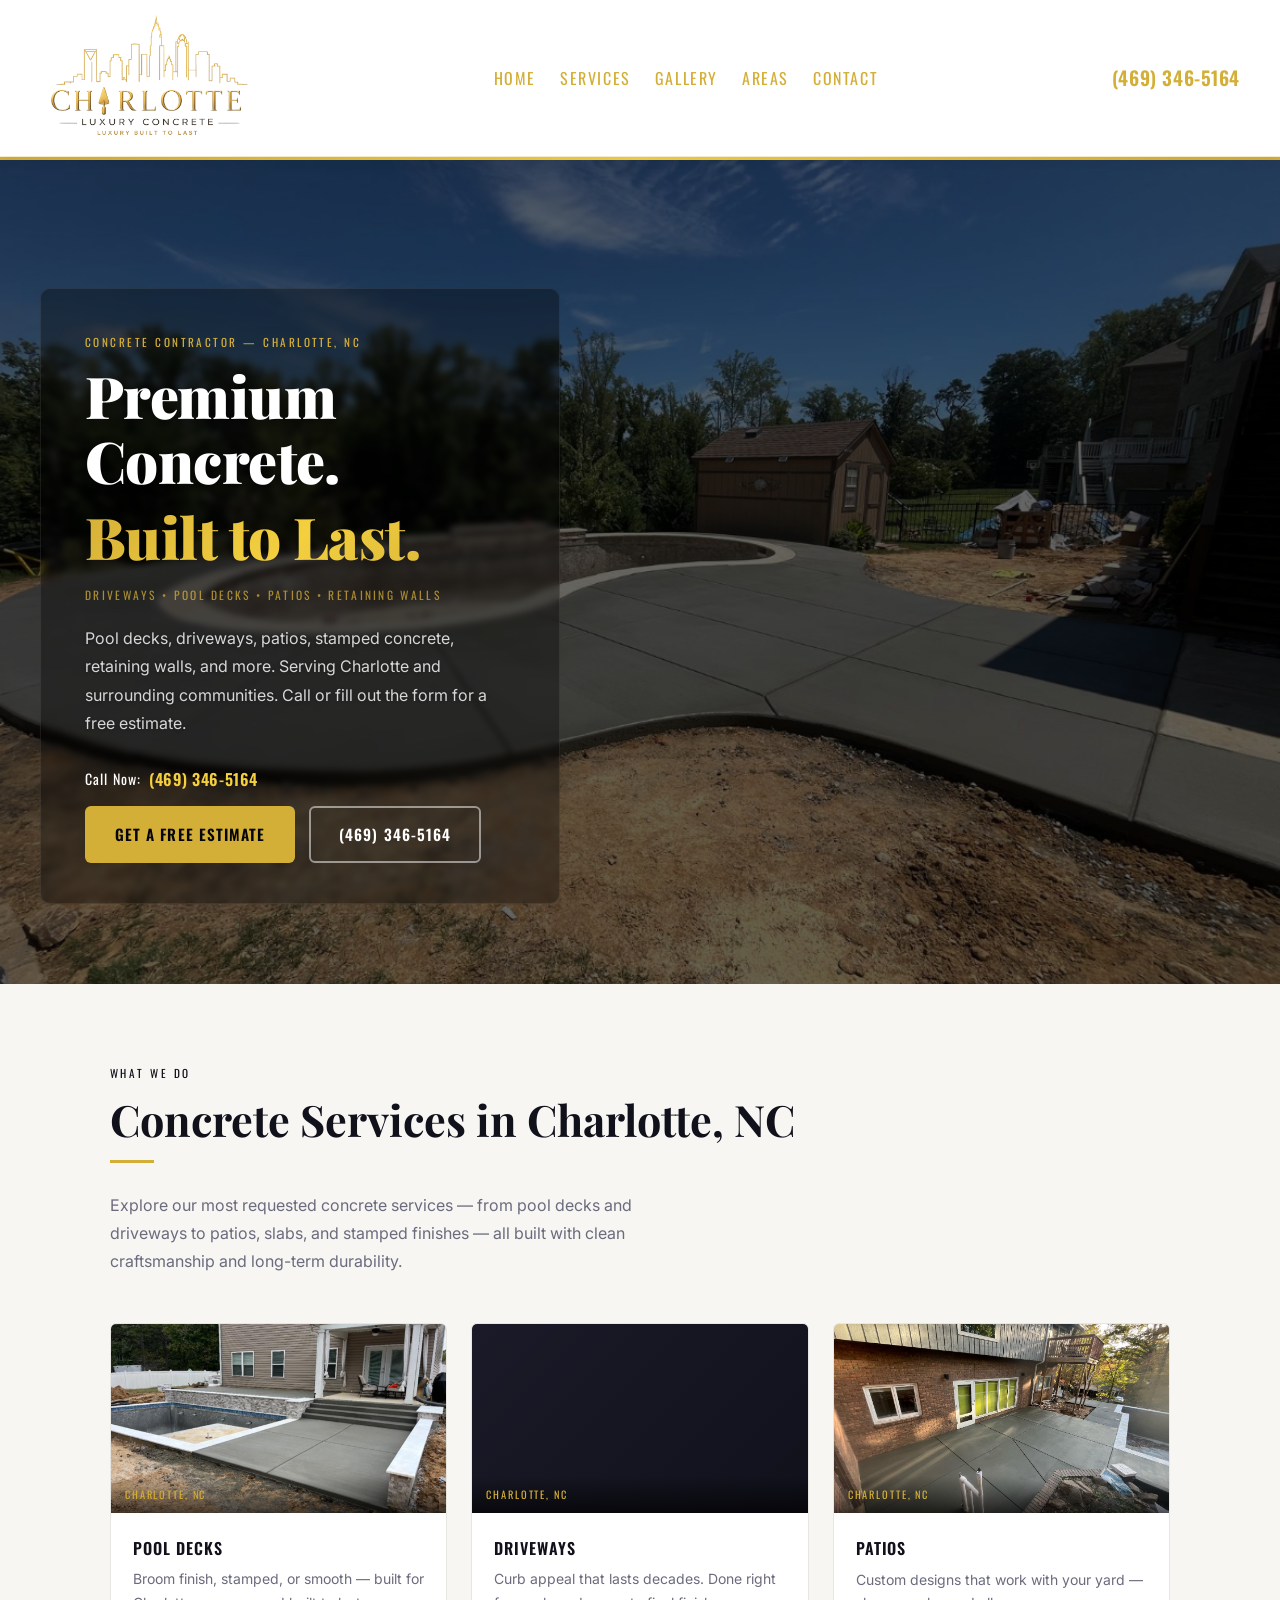
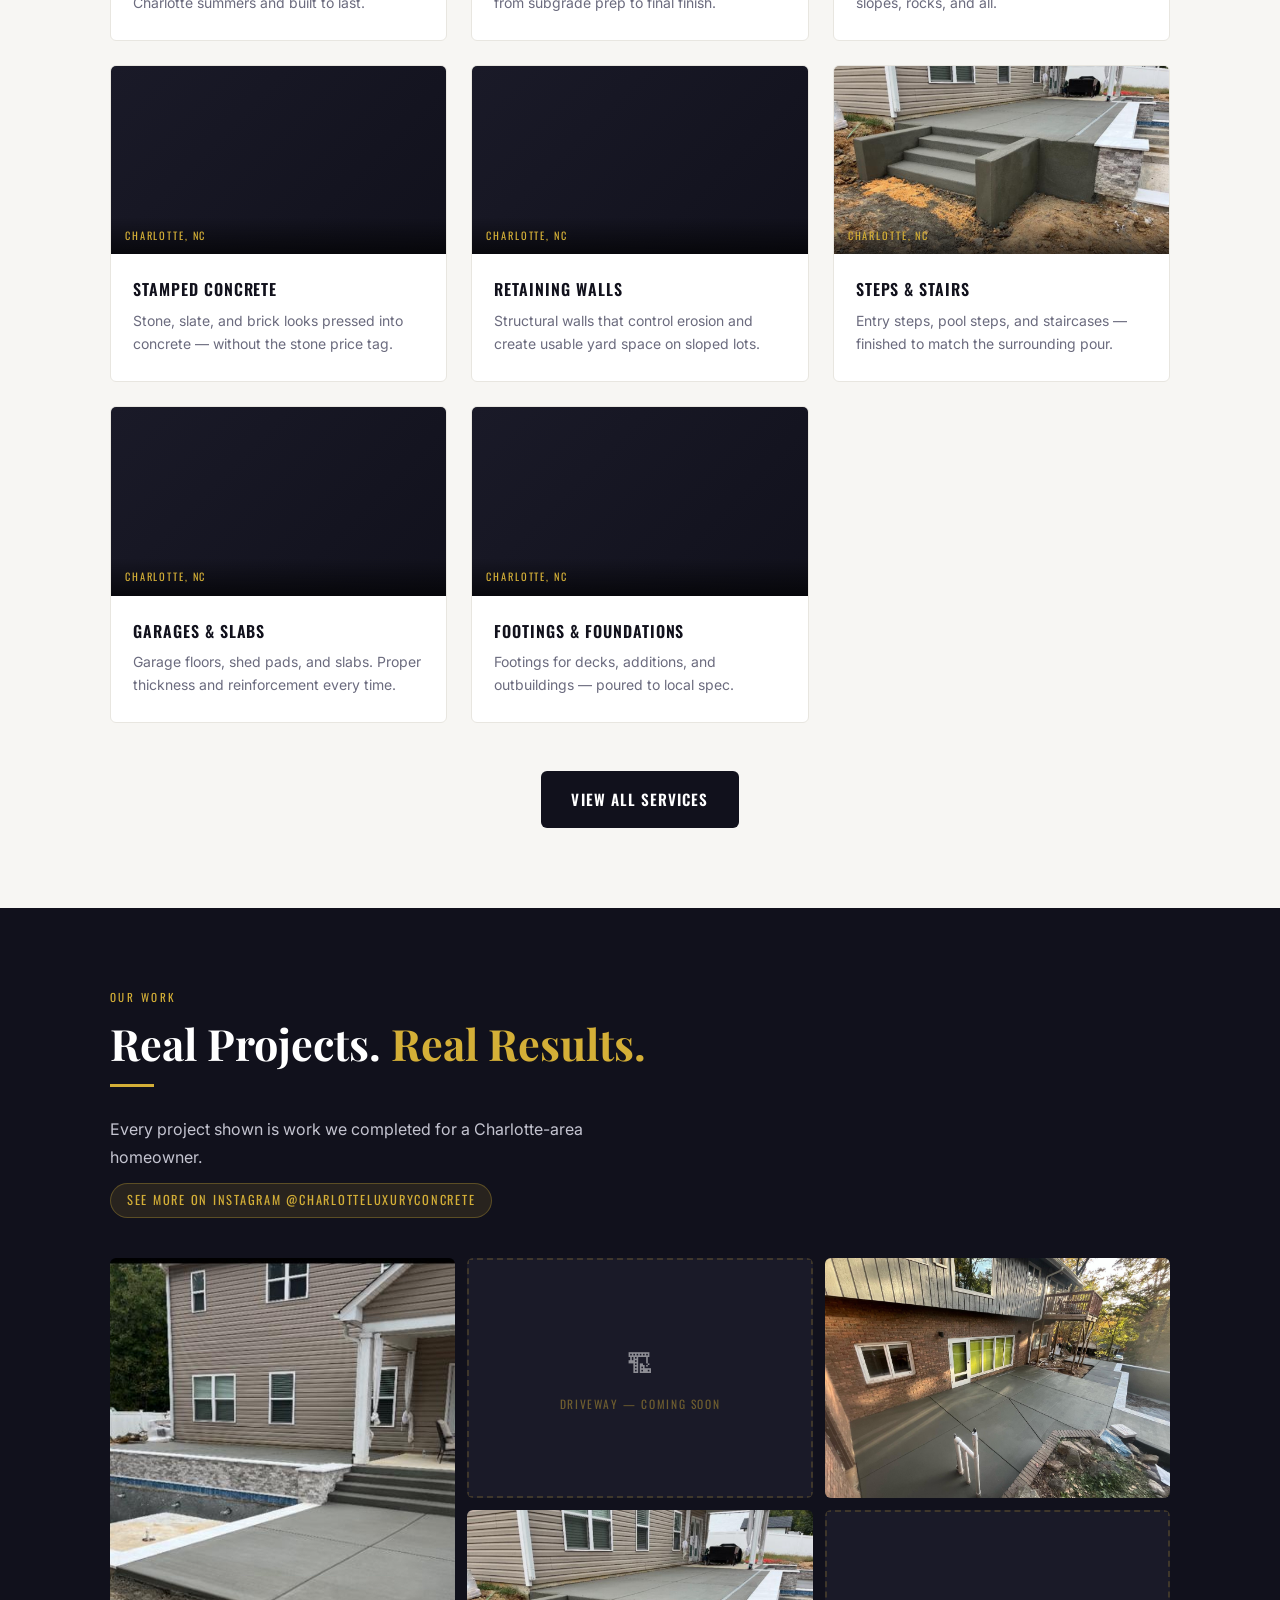
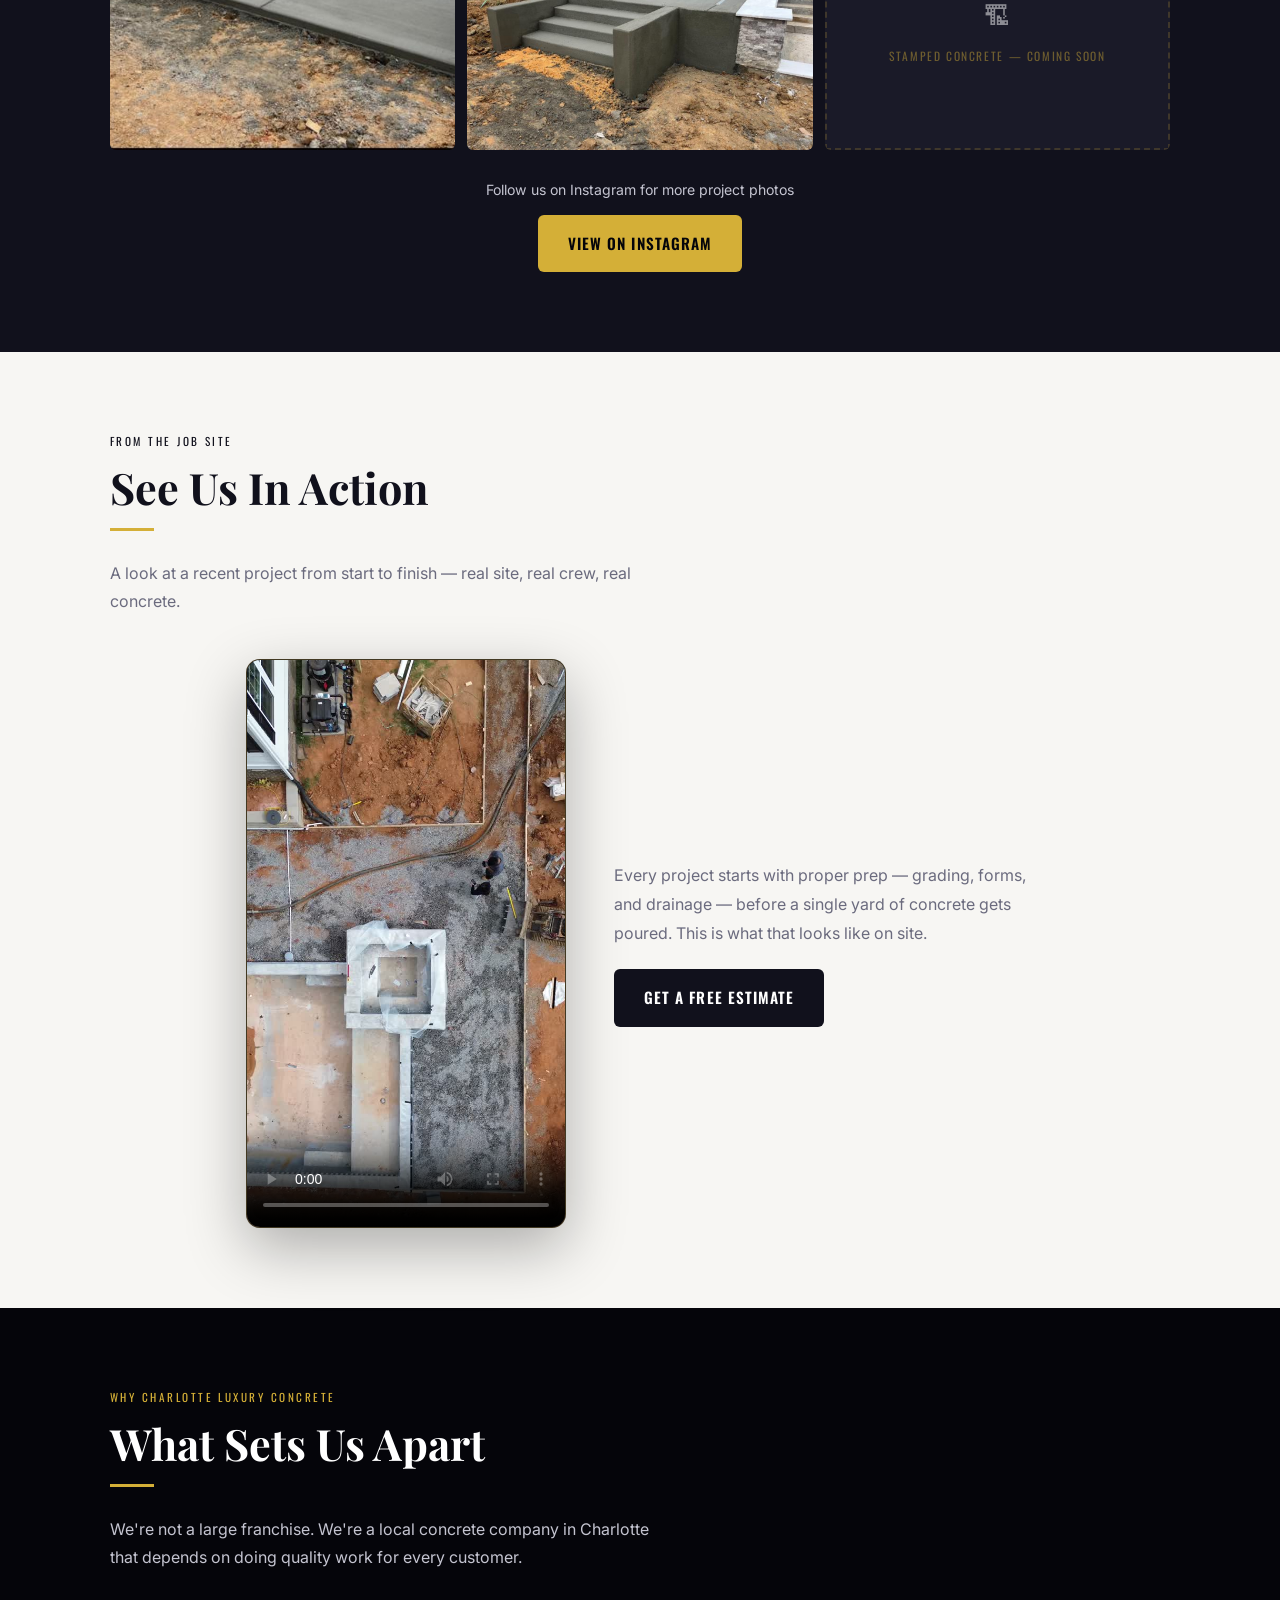
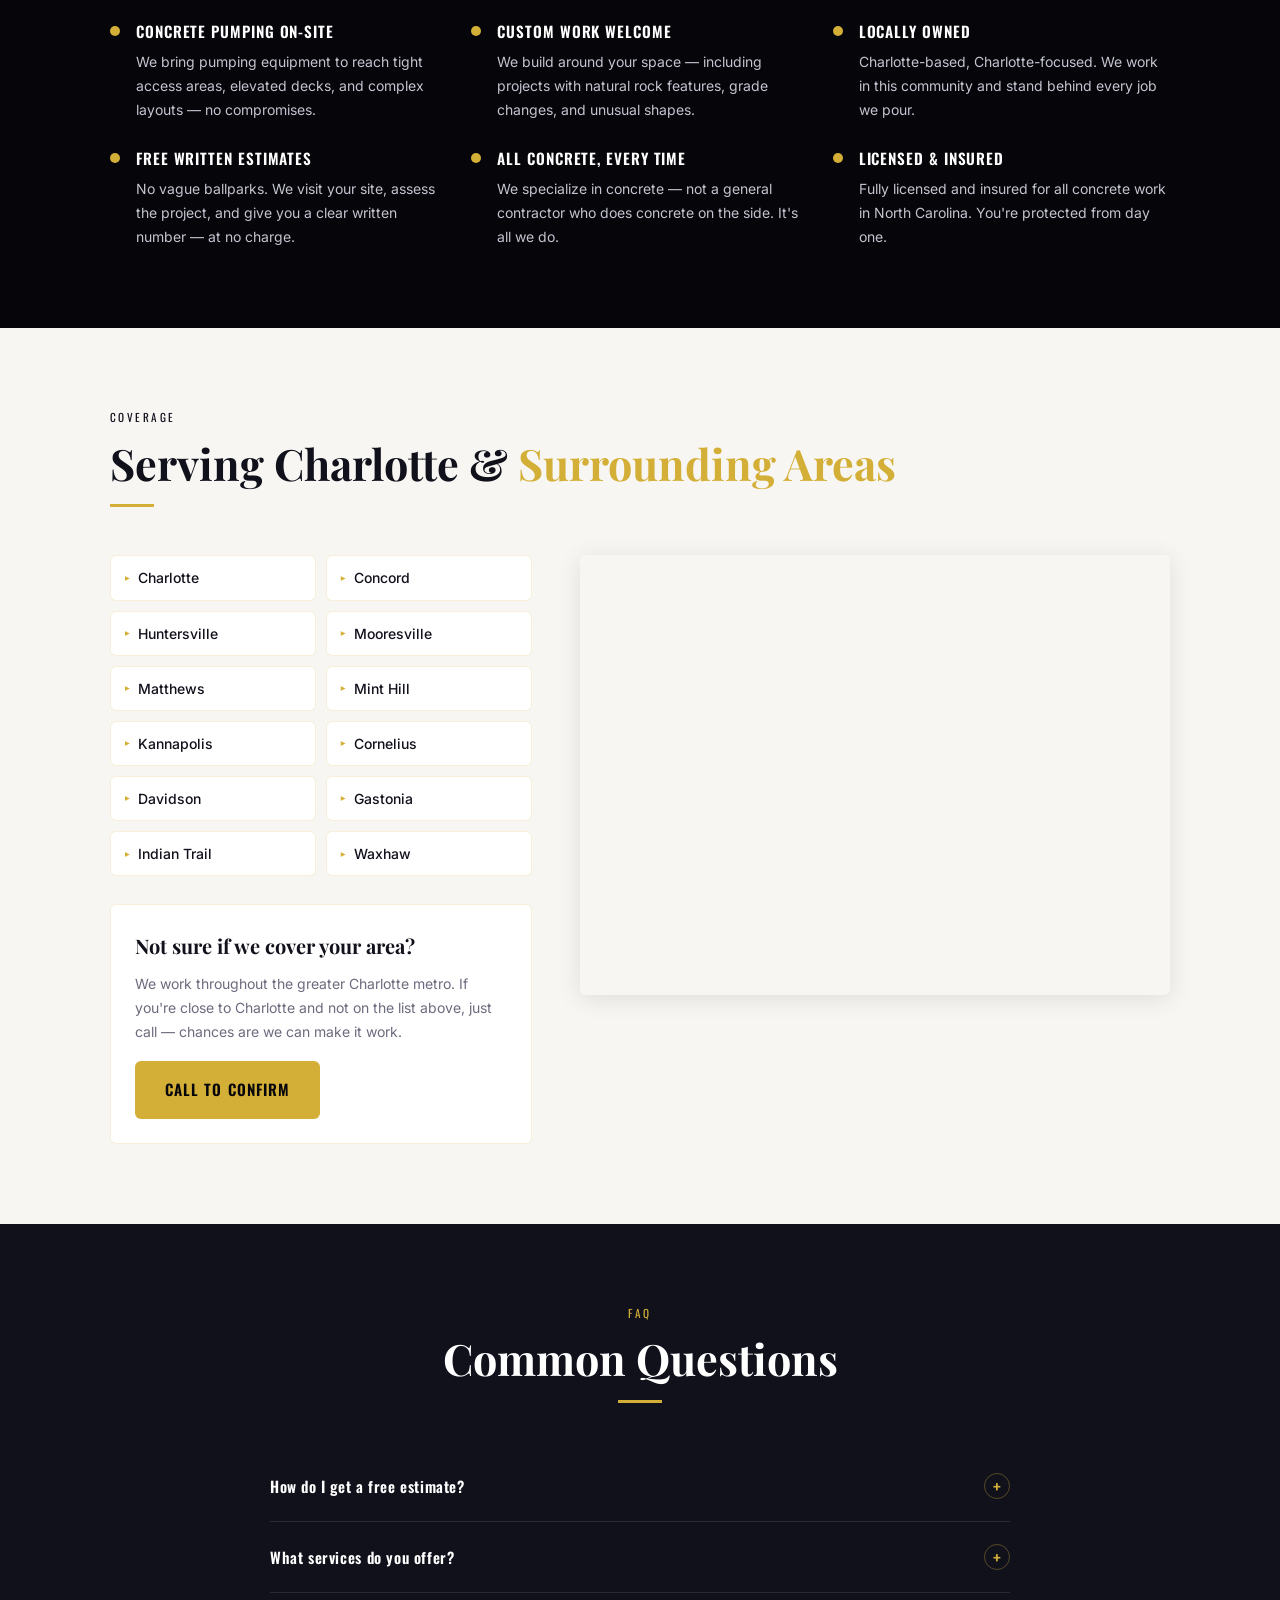
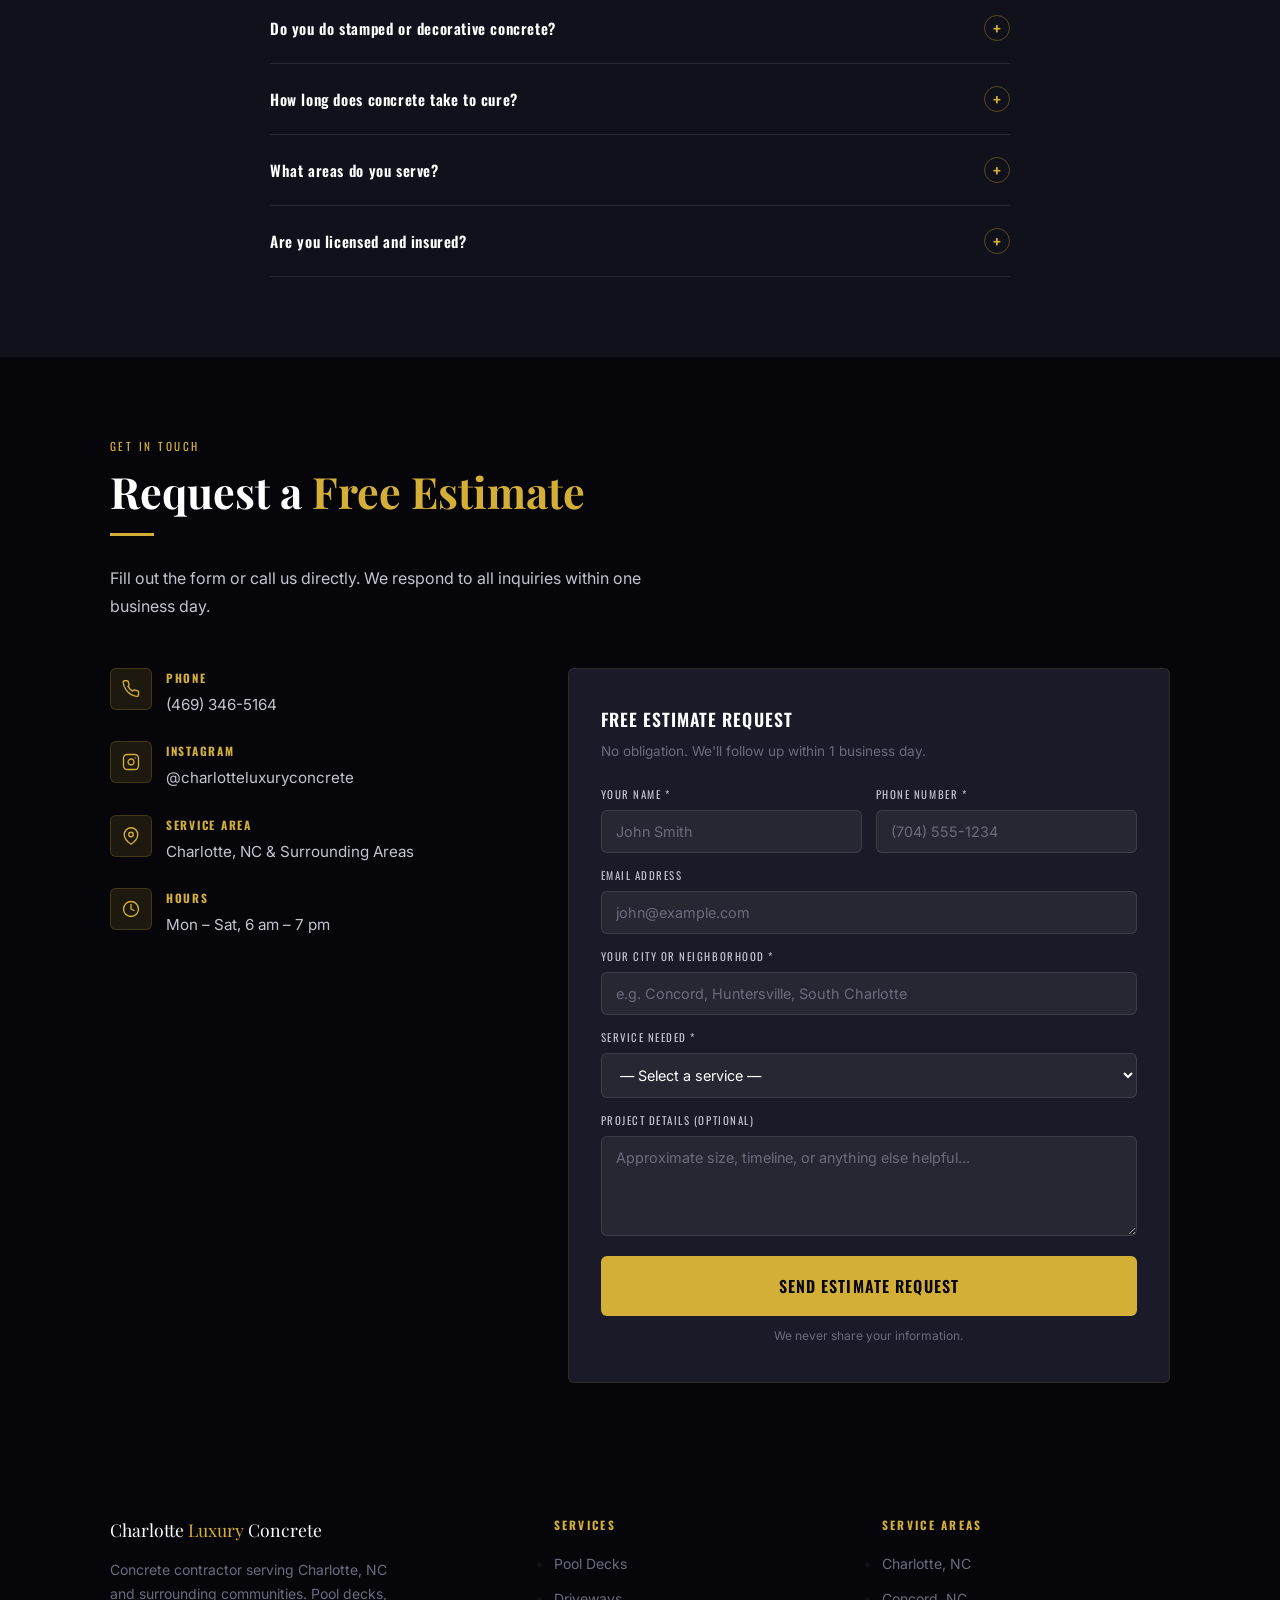
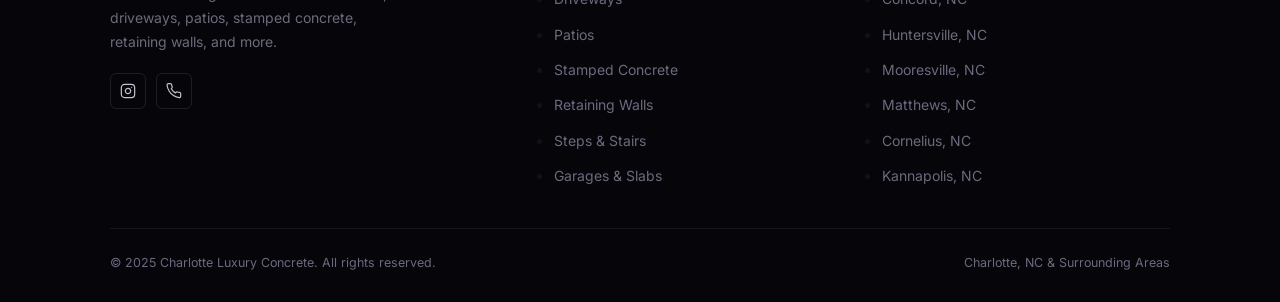
==== commit 220a5d66: "Add job-site video feature section to homepage Vertical drone/site footage doesn't fit the wide hero" ====
--- a/index.html
+++ b/index.html
@@ -183,6 +183,30 @@
       transition: var(--ease);
     }
     .header-nav a:hover { color: var(--gold-lt); filter: brightness(1.15); }
+
+    /* ── Video feature ── */
+    .video-feature {
+      display: flex;
+      gap: 48px;
+      align-items: center;
+      justify-content: center;
+      flex-wrap: wrap;
+      margin-top: 44px;
+    }
+    .video-card {
+      width: 320px;
+      max-width: 100%;
+      aspect-ratio: 9/16;
+      border-radius: 14px;
+      overflow: hidden;
+      box-shadow: 0 20px 60px rgba(0,0,0,.3);
+      border: 1px solid rgba(212,175,55,.25);
+      flex-shrink: 0;
+      background: var(--dark);
+    }
+    .video-card video { width: 100%; height: 100%; object-fit: cover; display: block; }
+    .video-copy { max-width: 420px; }
+    .video-copy p { color: var(--gray); line-height: 1.8; margin-bottom: 22px; font-size: 1rem; }
 
     .nav-toggle {
       display: none;
@@ -1164,6 +1188,31 @@
 
 
 <!-- ─────────────────────────────────────────────────
+     3B. VIDEO FEATURE
+───────────────────────────────────────────────── -->
+<section class="sec sec--off" id="video">
+  <div class="wrap">
+    <span class="eyebrow eyebrow--dark">From The Job Site</span>
+    <h2 class="sec-title">See Us In Action</h2>
+    <div class="rule"></div>
+    <p class="sec-sub">A look at a recent project from start to finish — real site, real crew, real concrete.</p>
+
+    <div class="video-feature">
+      <div class="video-card">
+        <video controls preload="metadata" poster="site-walkthrough-poster.jpg" playsinline>
+          <source src="site-walkthrough.mp4" type="video/mp4" />
+        </video>
+      </div>
+      <div class="video-copy">
+        <p>Every project starts with proper prep — grading, forms, and drainage — before a single yard of concrete gets poured. This is what that looks like on site.</p>
+        <a href="contact.html" class="btn btn-dark">Get a Free Estimate</a>
+      </div>
+    </div>
+  </div>
+</section>
+
+
+<!-- ─────────────────────────────────────────────────
      4. WHY CHOOSE US
 ───────────────────────────────────────────────── -->
 <section class="sec sec--navy" id="why-us">
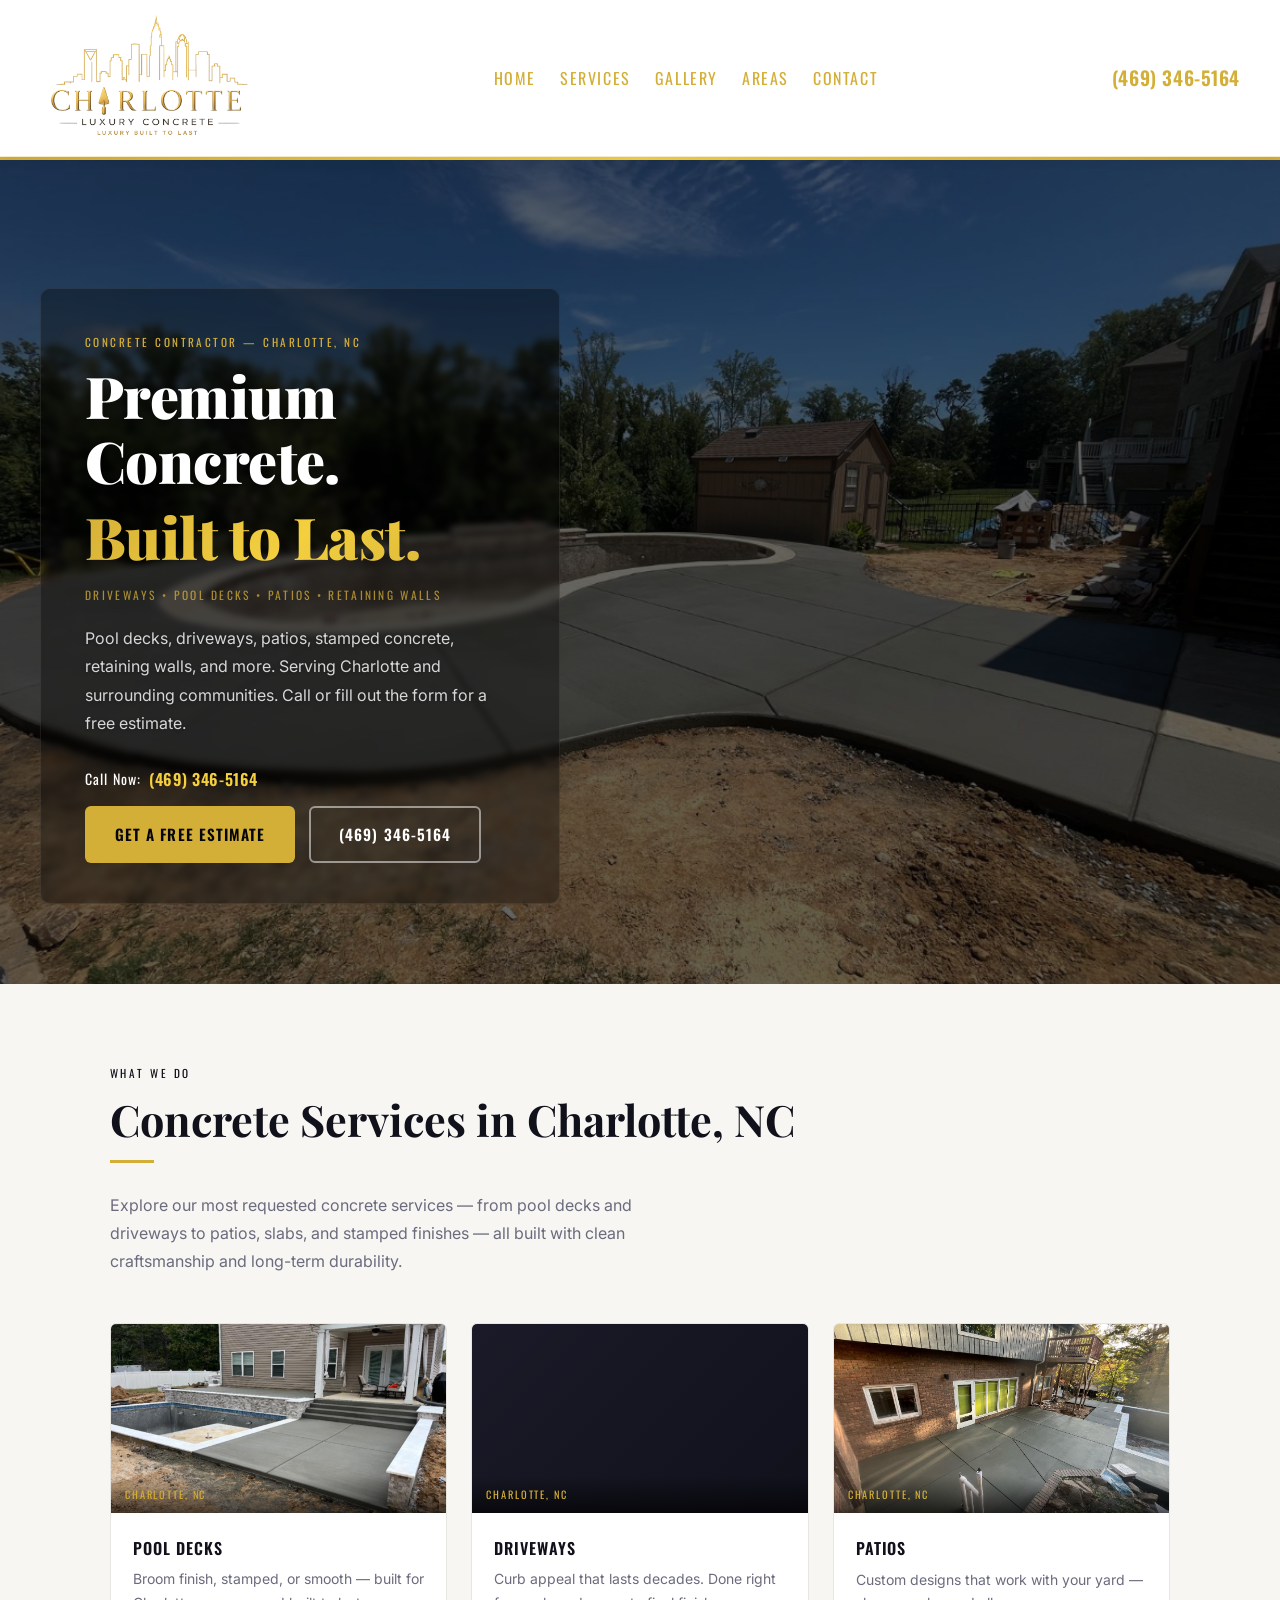
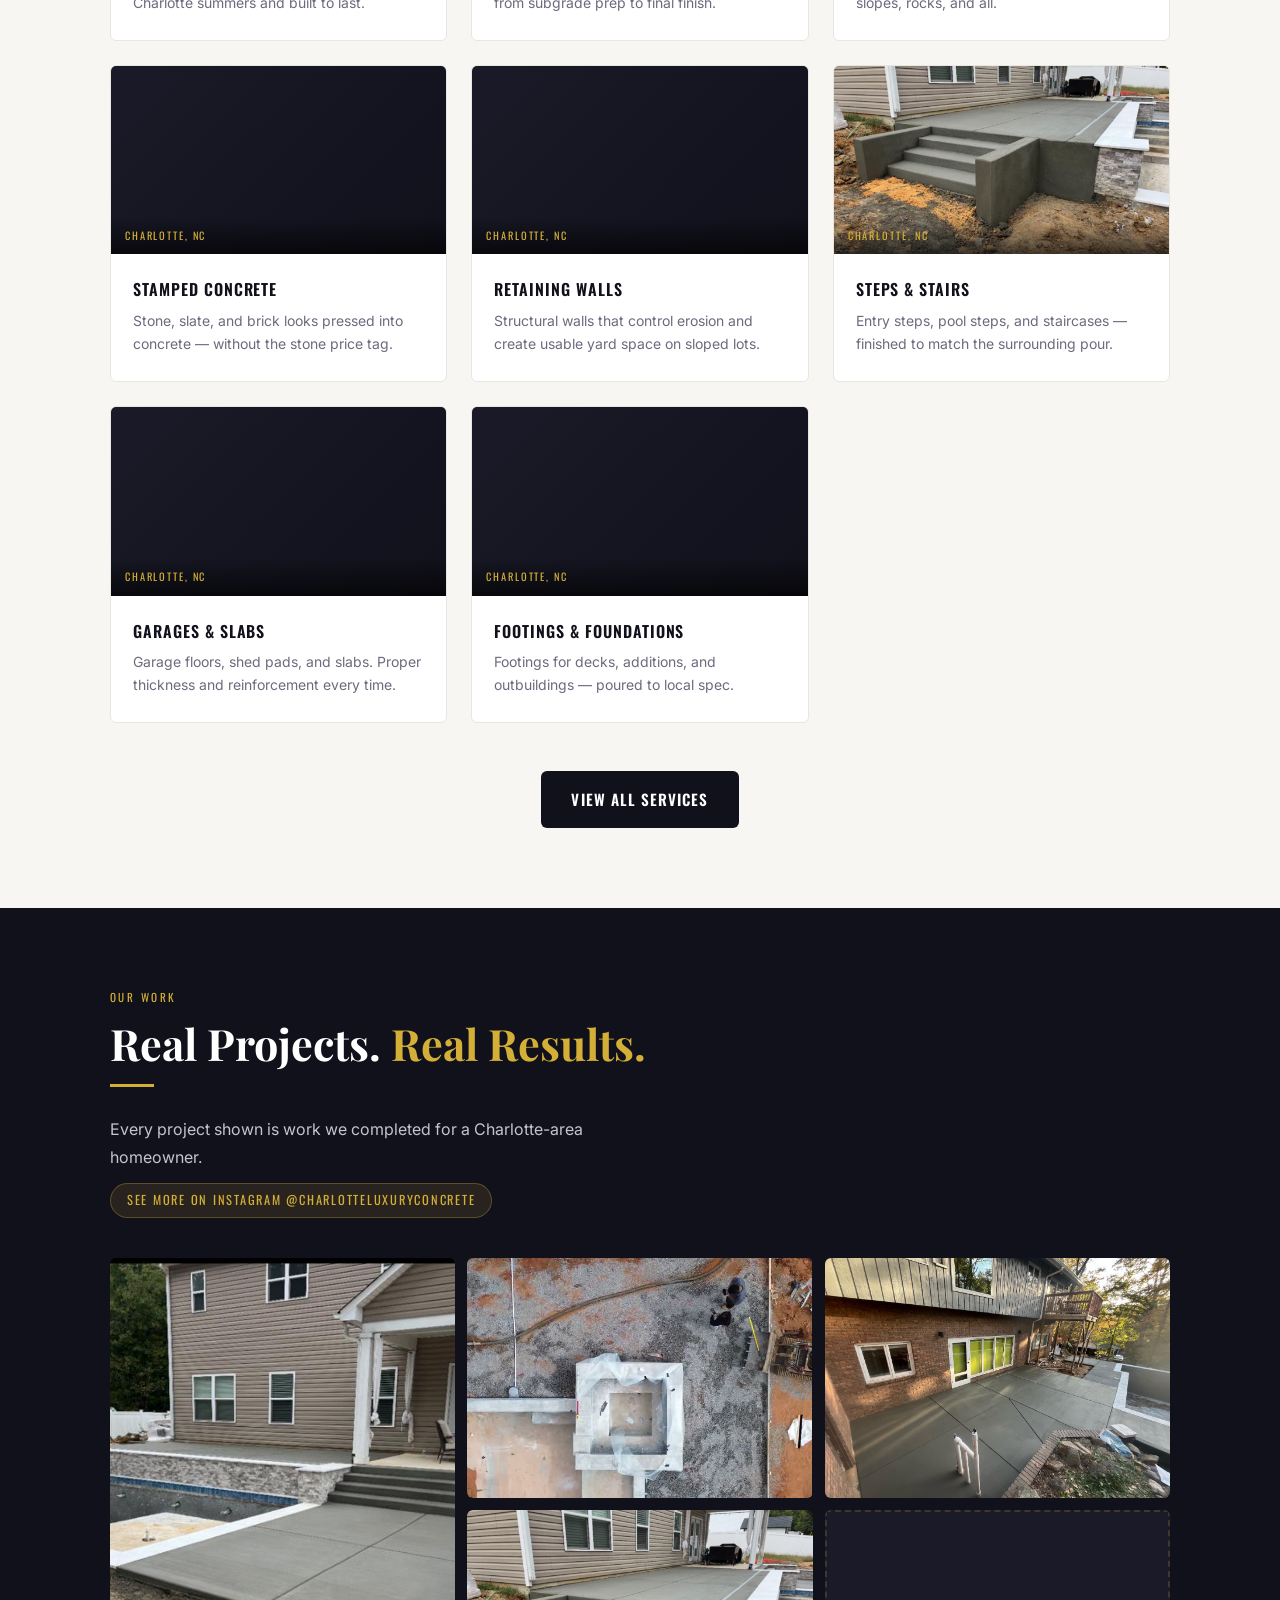
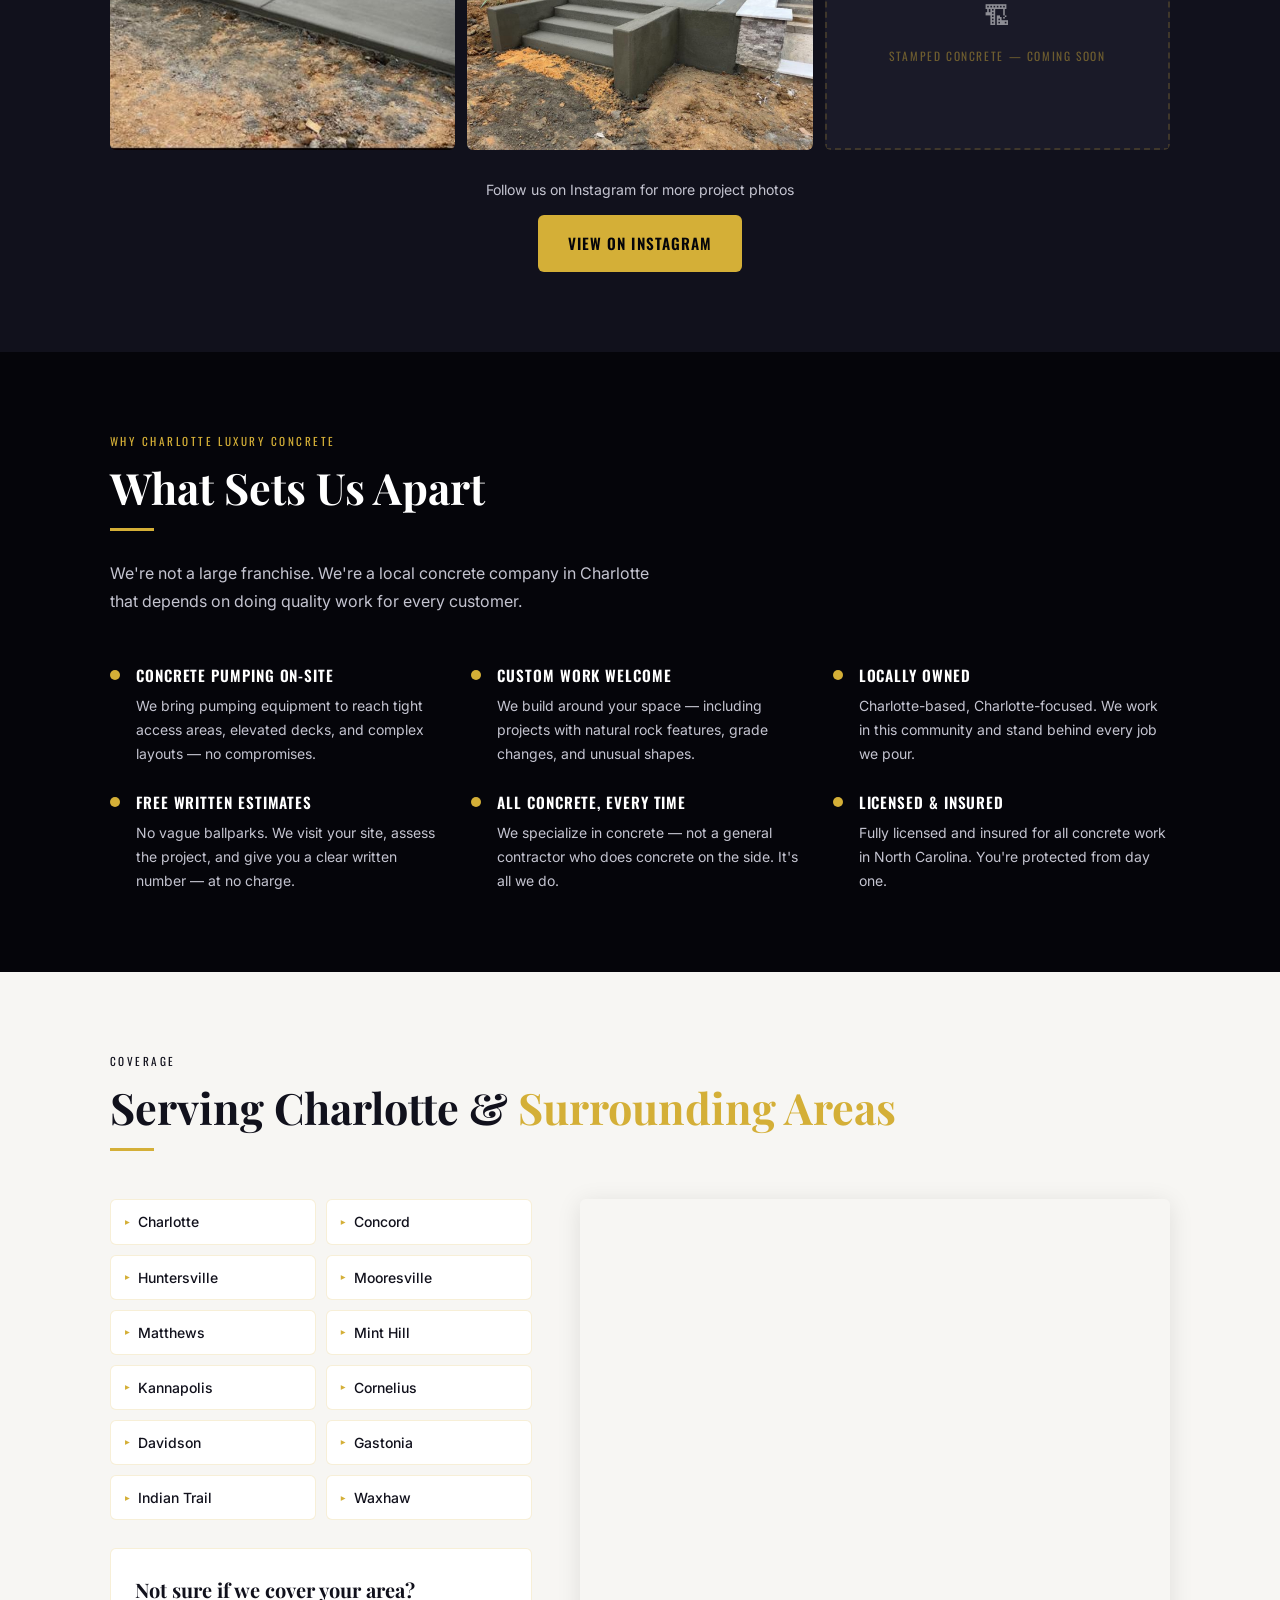
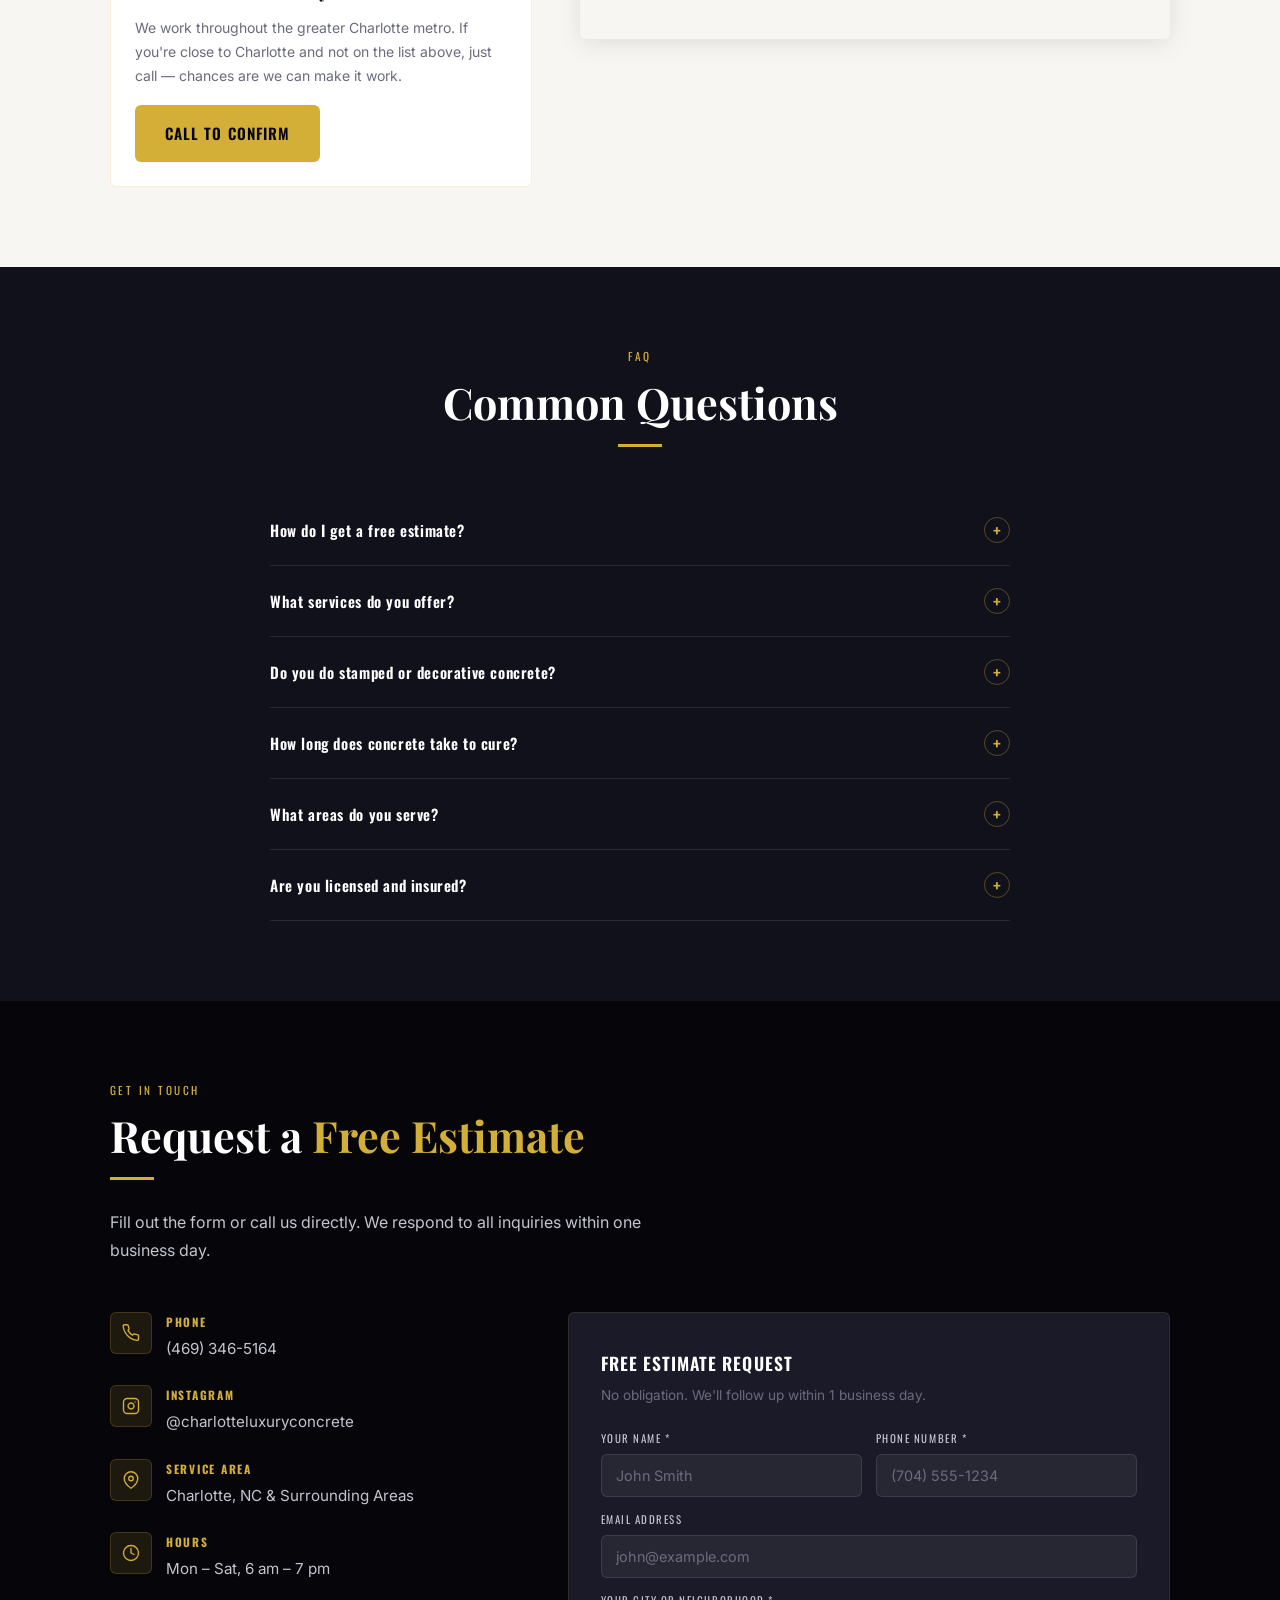
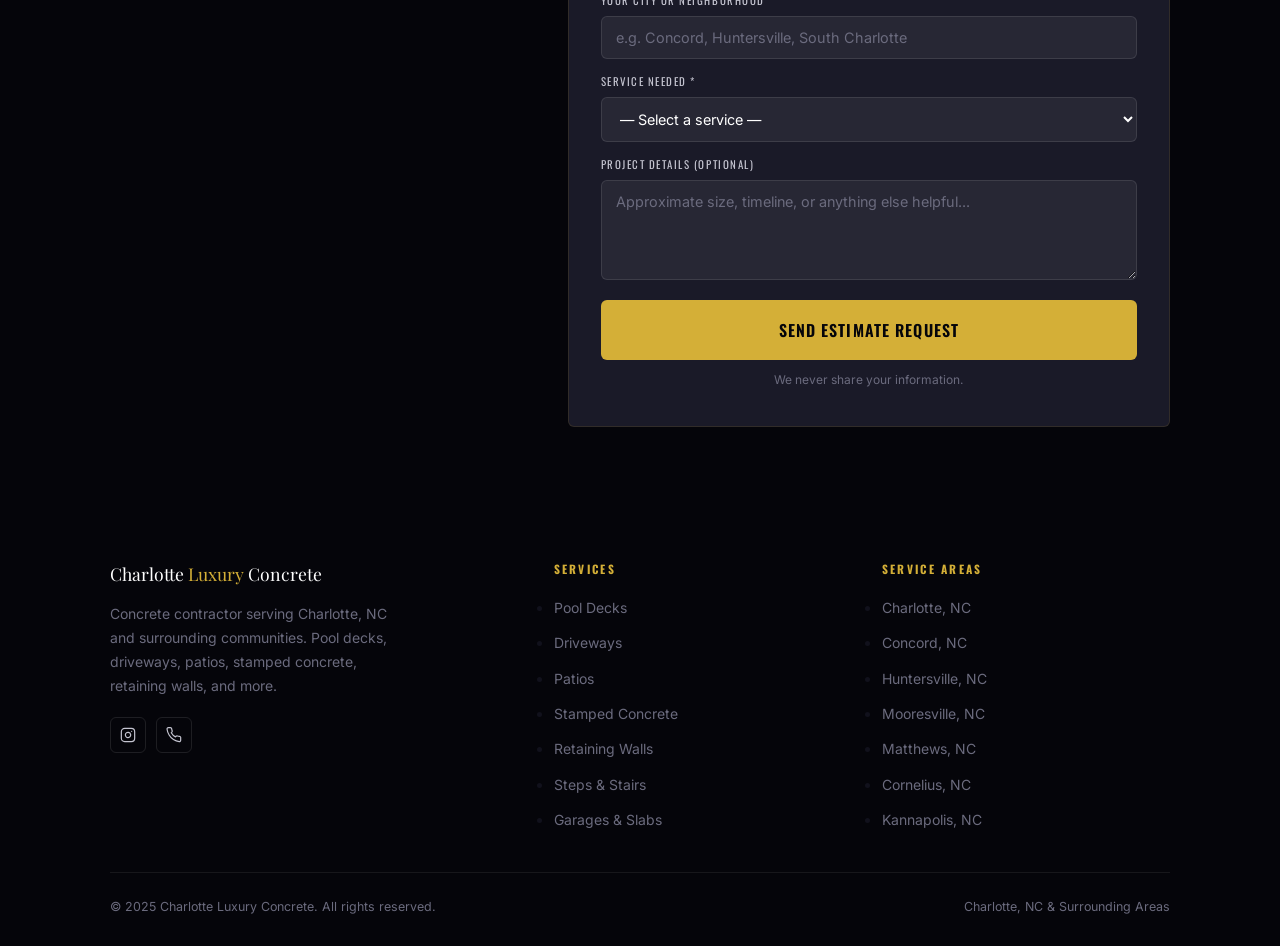
==== commit 8ead45c6: "Move job-site video into the Real Projects gallery grid instead of its own section Replaces the "Dri" ====
--- a/index.html
+++ b/index.html
@@ -184,30 +184,6 @@
     }
     .header-nav a:hover { color: var(--gold-lt); filter: brightness(1.15); }
 
-    /* ── Video feature ── */
-    .video-feature {
-      display: flex;
-      gap: 48px;
-      align-items: center;
-      justify-content: center;
-      flex-wrap: wrap;
-      margin-top: 44px;
-    }
-    .video-card {
-      width: 320px;
-      max-width: 100%;
-      aspect-ratio: 9/16;
-      border-radius: 14px;
-      overflow: hidden;
-      box-shadow: 0 20px 60px rgba(0,0,0,.3);
-      border: 1px solid rgba(212,175,55,.25);
-      flex-shrink: 0;
-      background: var(--dark);
-    }
-    .video-card video { width: 100%; height: 100%; object-fit: cover; display: block; }
-    .video-copy { max-width: 420px; }
-    .video-copy p { color: var(--gray); line-height: 1.8; margin-bottom: 22px; font-size: 1rem; }
-
     .nav-toggle {
       display: none;
       flex-direction: column;
@@ -456,13 +432,15 @@
       position: relative;
       background: var(--dark2);
     }
-    .gallery-item img {
+    .gallery-item img,
+    .gallery-item video {
       width: 100%; height: 100%;
       object-fit: cover;
       display: block;
       transition: transform .5s ease;
     }
-    .gallery-item:hover img { transform: scale(1.04); }
+    .gallery-item:hover img,
+    .gallery-item:hover video { transform: scale(1.04); }
 
     /*
       ★ GALLERY PLACEHOLDERS
@@ -1145,13 +1123,10 @@
         <div class="caption">Pool Deck</div>
       </div>
 
-      <!-- Item 2 — Driveway placeholder -->
+      <!-- Item 2 — Job site video -->
       <div class="gallery-item">
-        <div class="gallery-ph">
-          <span class="gallery-ph-icon">🏗</span>
-          <span class="gallery-ph-label">Driveway — Coming Soon</span>
-        </div>
-        <div class="caption">Driveway</div>
+        <video src="site-walkthrough.mp4" poster="site-walkthrough-poster.jpg" autoplay muted loop playsinline></video>
+        <div class="caption">From the Job Site</div>
       </div>
 
       <!-- Item 3 — Patio -->
@@ -1182,31 +1157,6 @@
       <a href="https://www.instagram.com/charlotteluxuryconcrete/" target="_blank" class="btn btn-gold">
         View on Instagram
       </a>
-    </div>
-  </div>
-</section>
-
-
-<!-- ─────────────────────────────────────────────────
-     3B. VIDEO FEATURE
-───────────────────────────────────────────────── -->
-<section class="sec sec--off" id="video">
-  <div class="wrap">
-    <span class="eyebrow eyebrow--dark">From The Job Site</span>
-    <h2 class="sec-title">See Us In Action</h2>
-    <div class="rule"></div>
-    <p class="sec-sub">A look at a recent project from start to finish — real site, real crew, real concrete.</p>
-
-    <div class="video-feature">
-      <div class="video-card">
-        <video controls preload="metadata" poster="site-walkthrough-poster.jpg" playsinline>
-          <source src="site-walkthrough.mp4" type="video/mp4" />
-        </video>
-      </div>
-      <div class="video-copy">
-        <p>Every project starts with proper prep — grading, forms, and drainage — before a single yard of concrete gets poured. This is what that looks like on site.</p>
-        <a href="contact.html" class="btn btn-dark">Get a Free Estimate</a>
-      </div>
     </div>
   </div>
 </section>
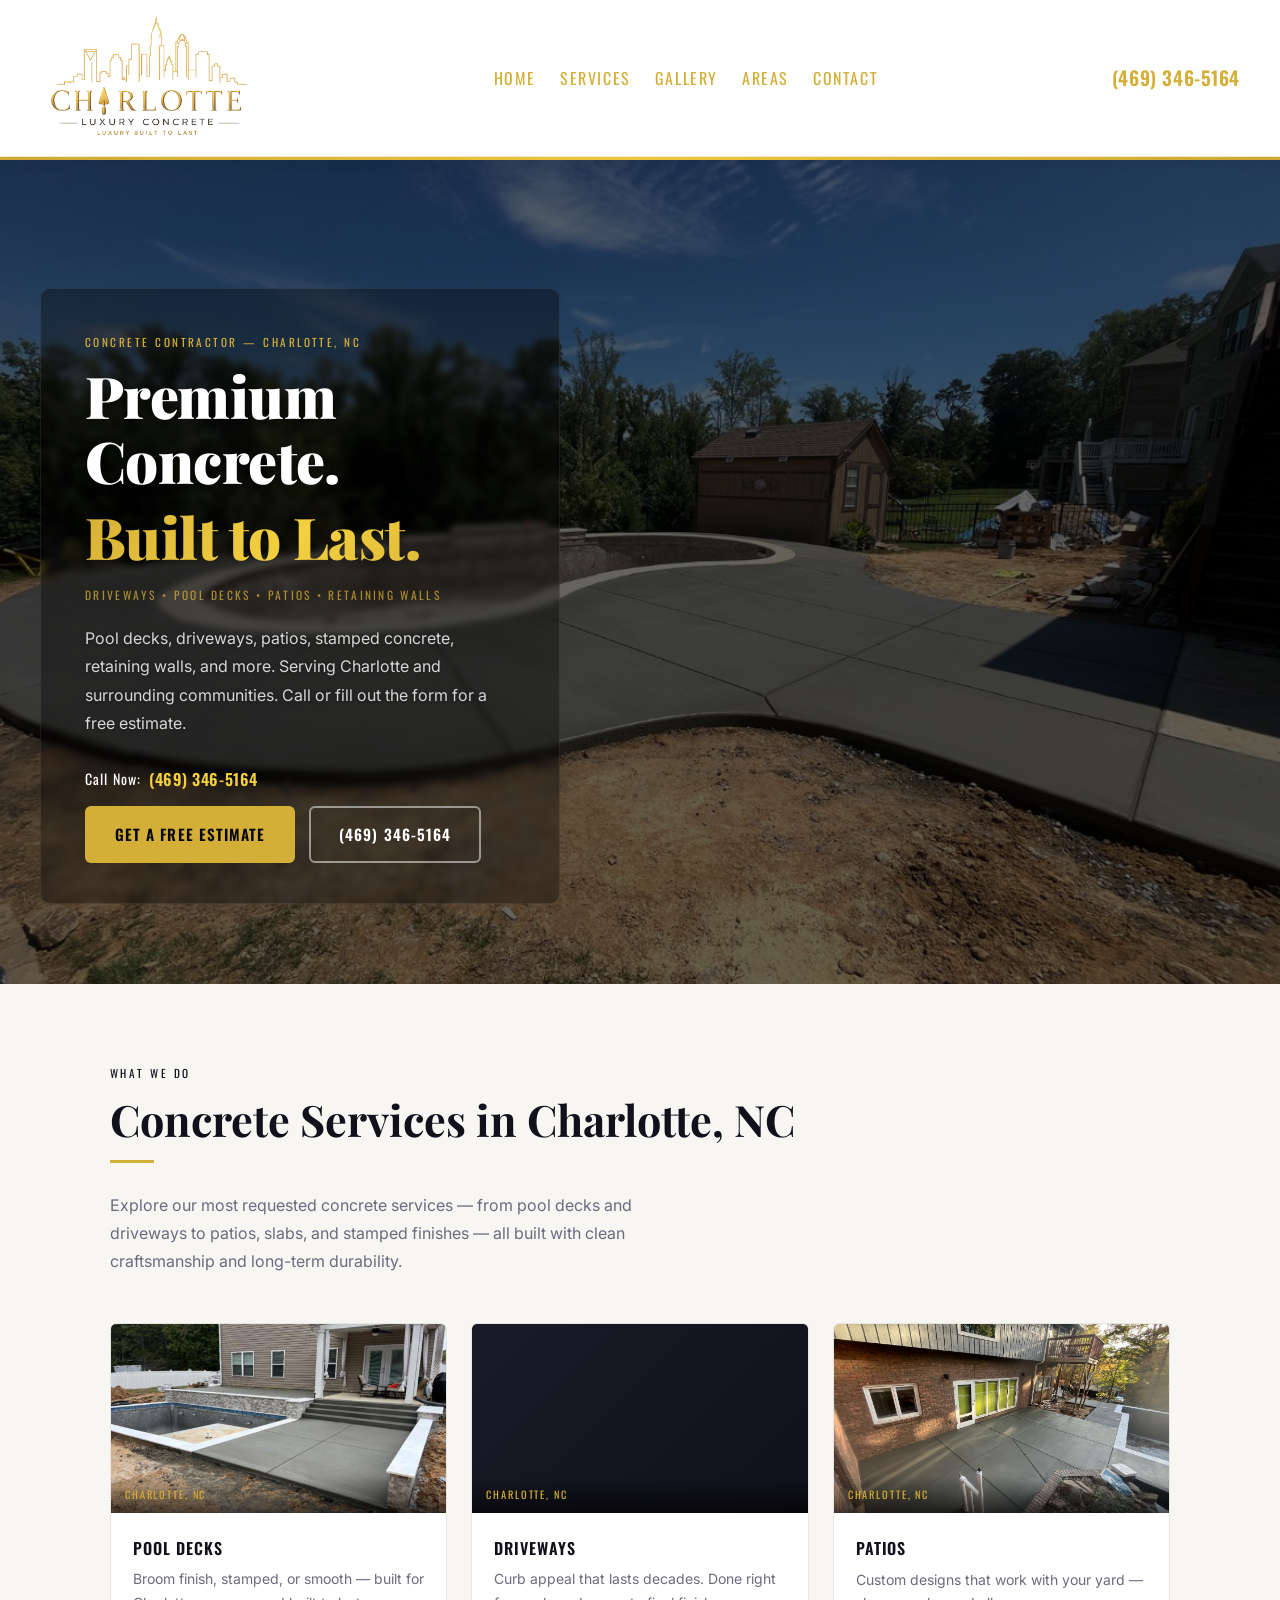
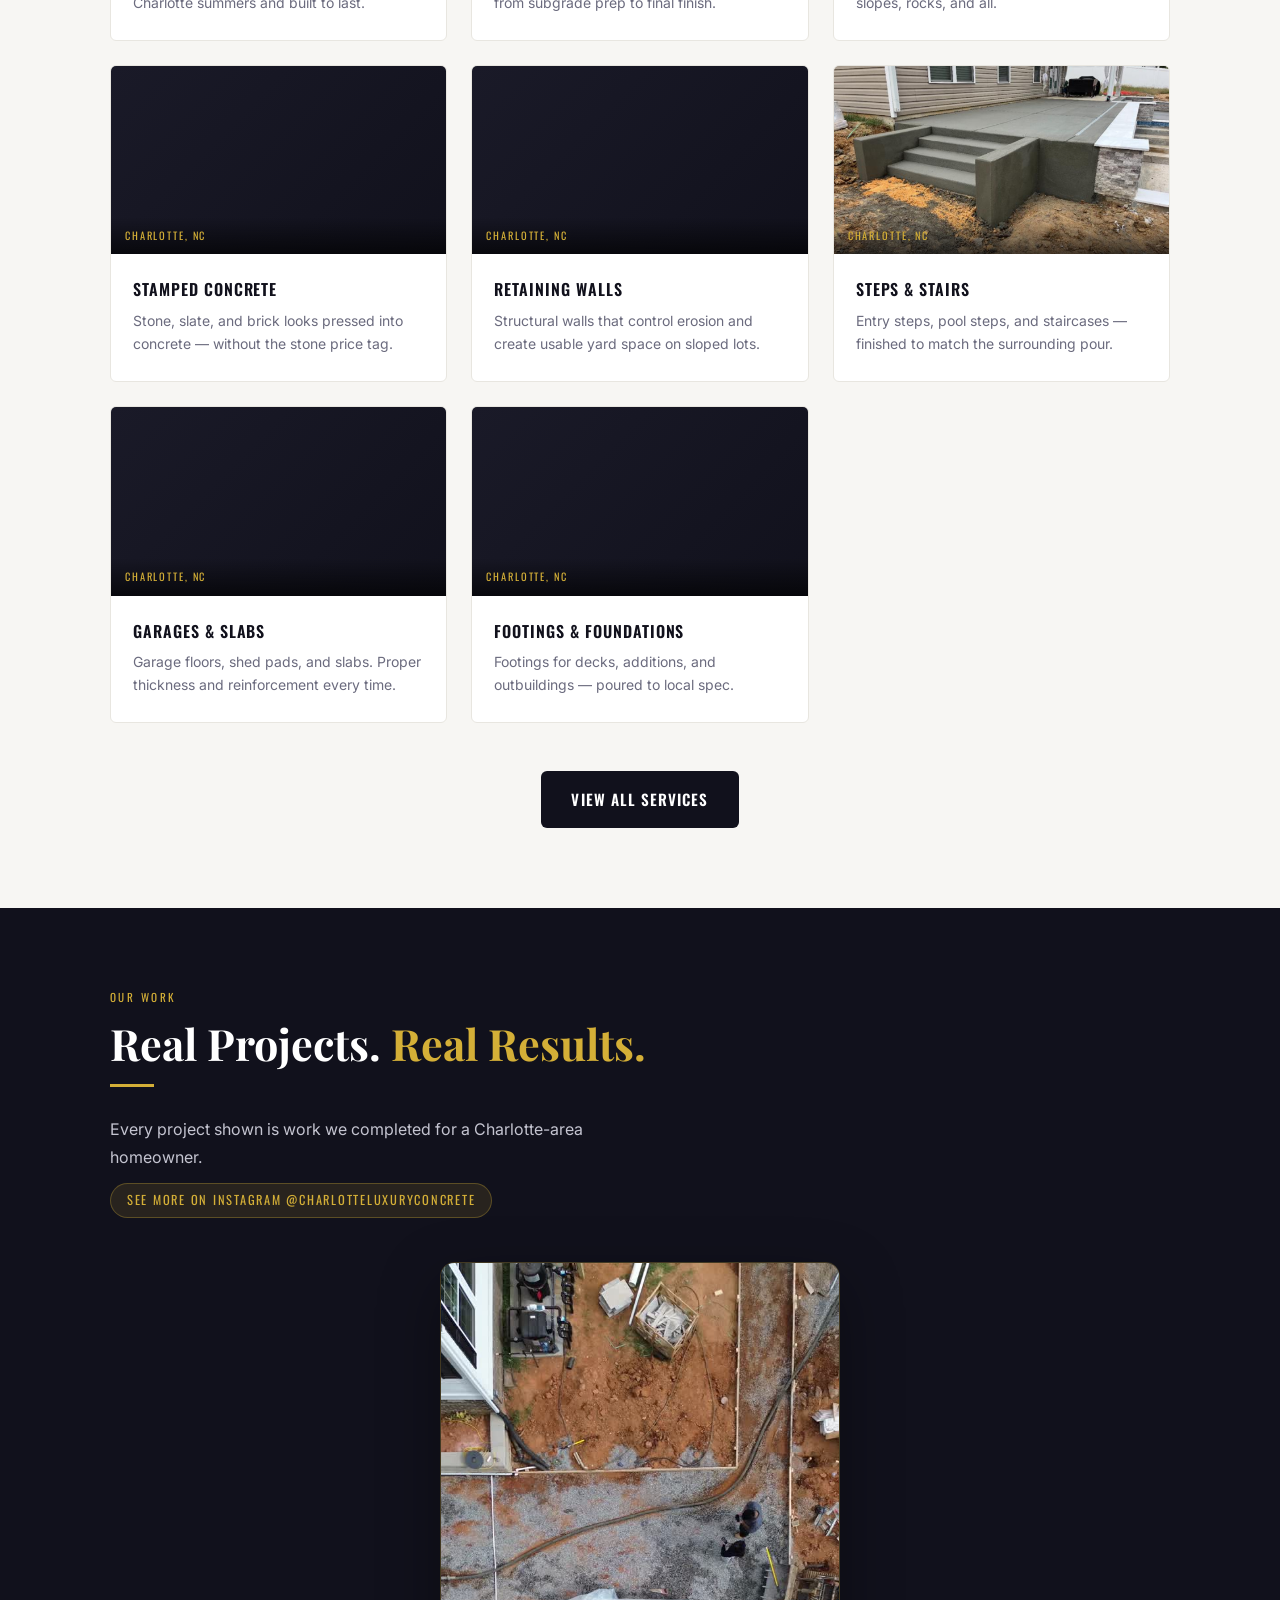
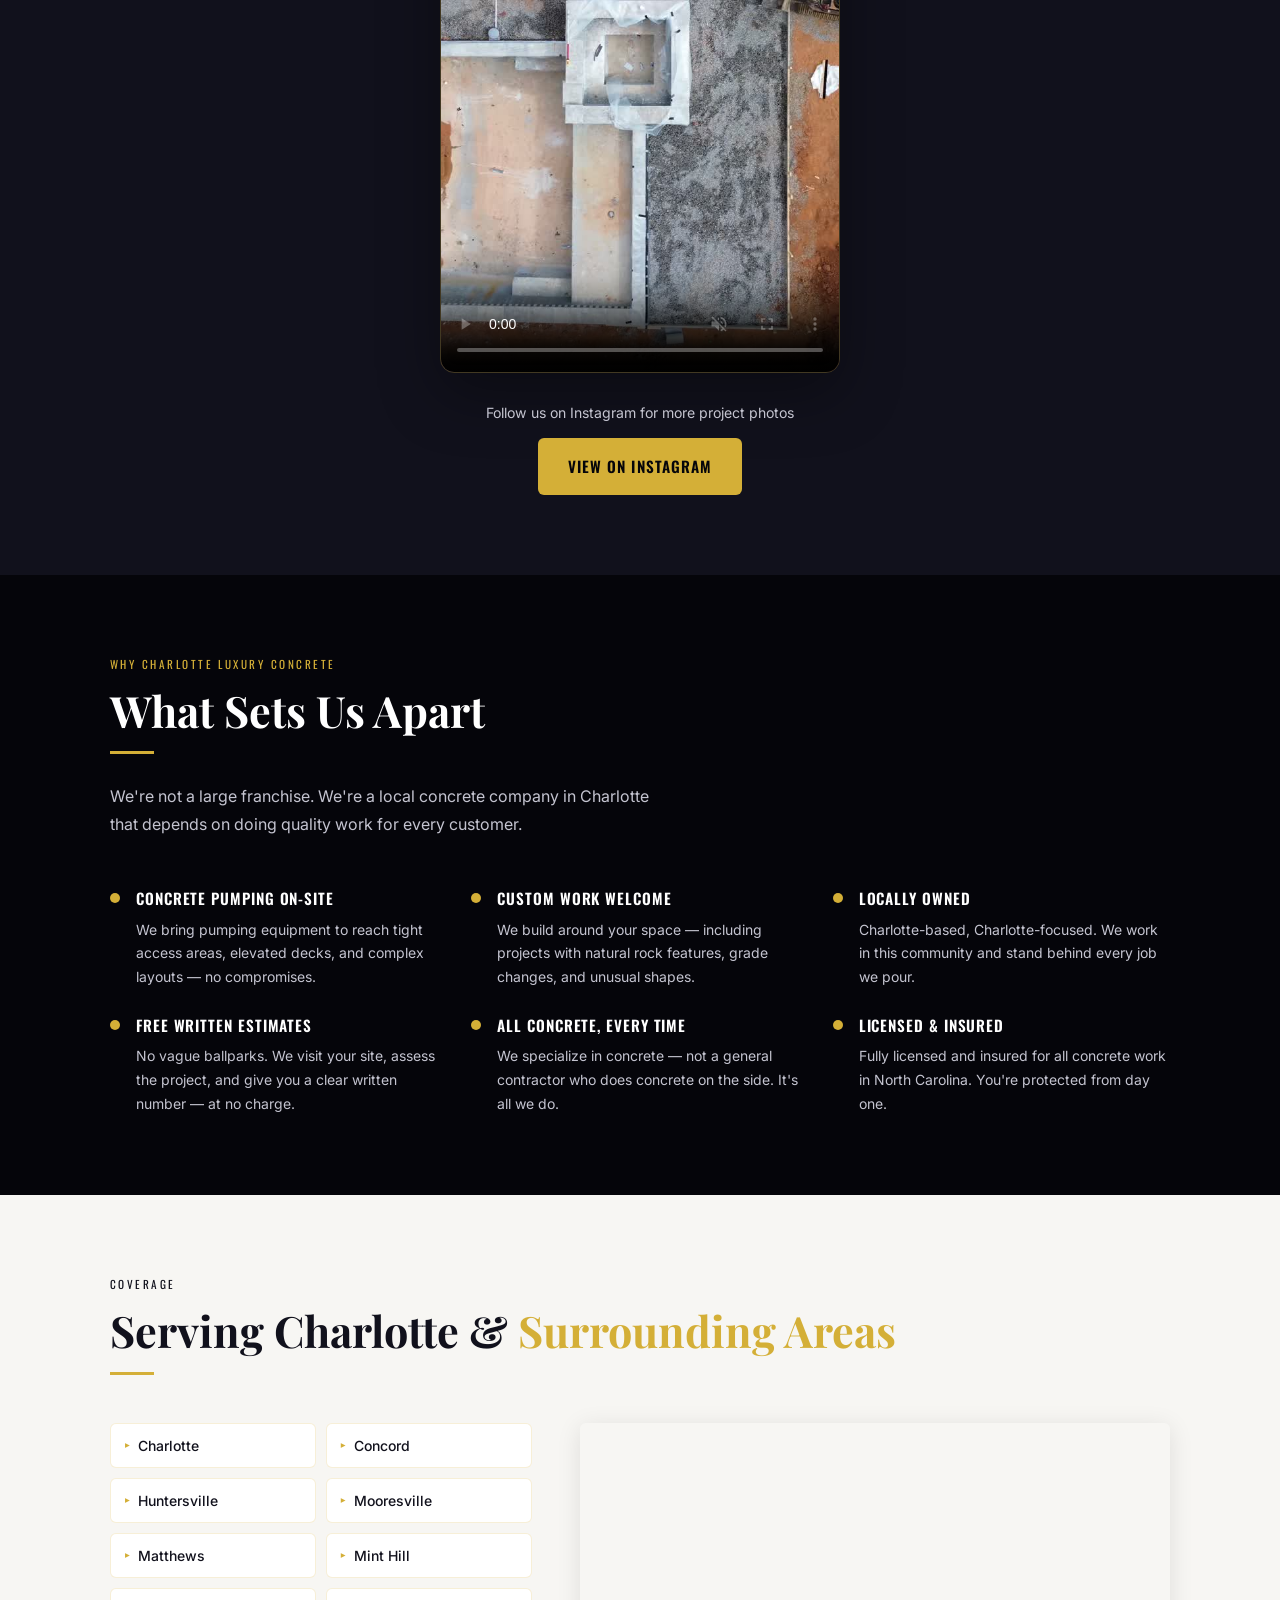
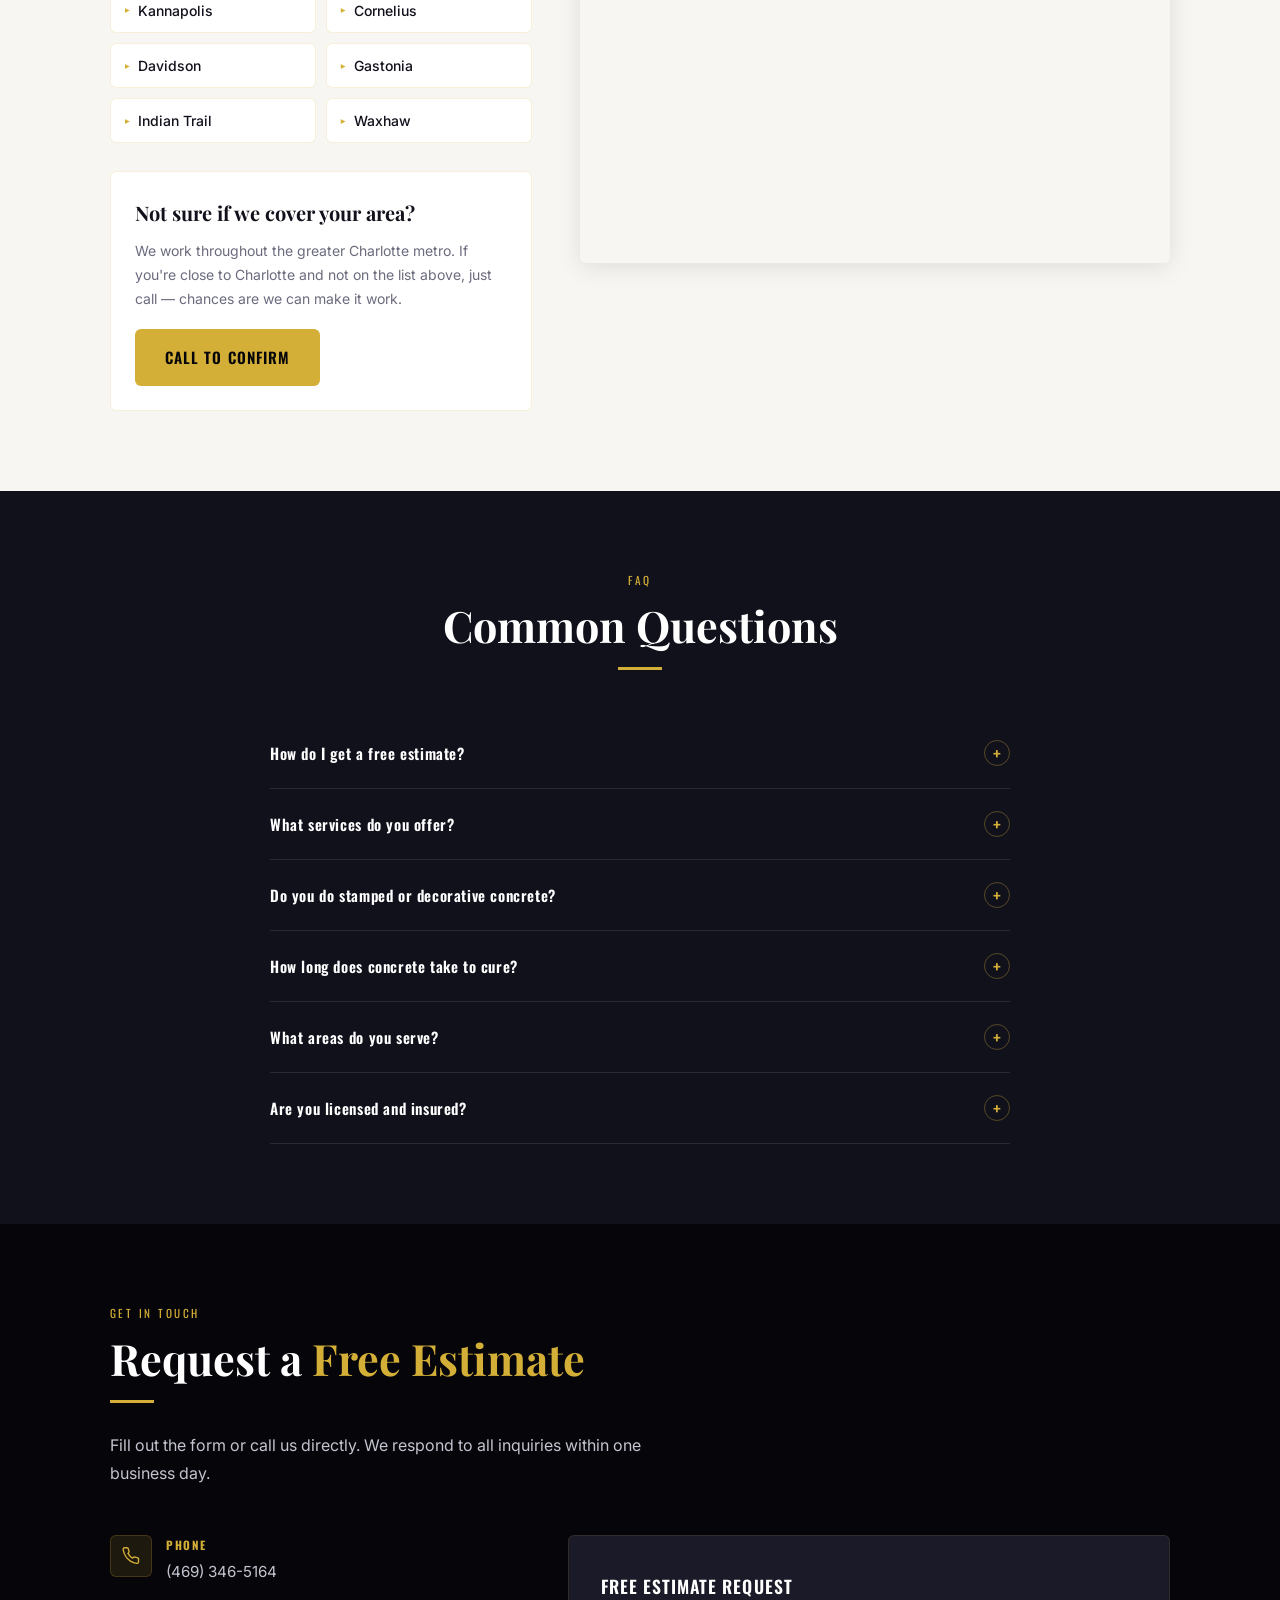
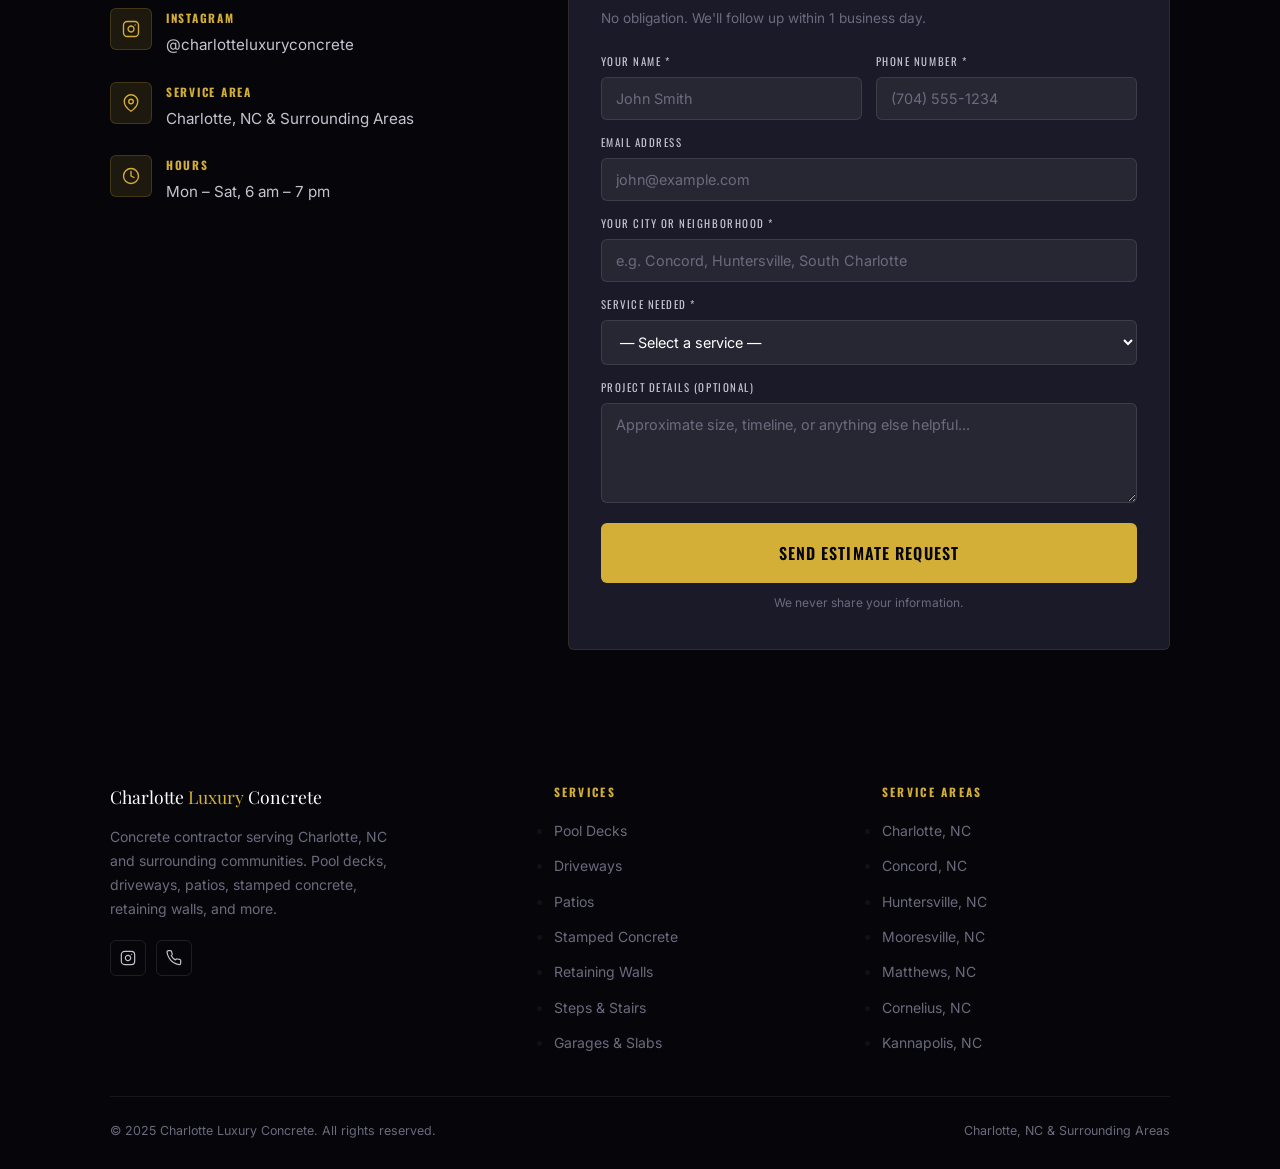
==== commit e258ba99: "Homepage gallery section: video only, remove all photos and dead CSS Also cleans up now-unused galle" ====
--- a/index.html
+++ b/index.html
@@ -416,75 +416,21 @@
       color: var(--gold);
       margin-top: 12px;
     }
-    .gallery-grid {
-      display: grid;
-      grid-template-columns: repeat(3, 1fr);
-      grid-auto-rows: 240px;
-      gap: 12px;
-      margin-top: 40px;
-    }
-    /* Tall first item */
-    .gallery-item:nth-child(1) { grid-row: span 2; }
-
-    .gallery-item {
-      border-radius: var(--radius);
+    .gallery-solo-video {
+      display: flex;
+      justify-content: center;
+      margin-top: 44px;
+    }
+    .gallery-solo-video video {
+      width: 400px;
+      max-width: 100%;
+      aspect-ratio: 9/16;
+      object-fit: cover;
+      border-radius: 14px;
       overflow: hidden;
-      position: relative;
-      background: var(--dark2);
-    }
-    .gallery-item img,
-    .gallery-item video {
-      width: 100%; height: 100%;
-      object-fit: cover;
-      display: block;
-      transition: transform .5s ease;
-    }
-    .gallery-item:hover img,
-    .gallery-item:hover video { transform: scale(1.04); }
-
-    /*
-      ★ GALLERY PLACEHOLDERS
-      Each .gallery-ph div below is a placeholder.
-      Replace the entire <div class="gallery-ph"> block with:
-        <img src="YOUR-PHOTO.jpg" alt="Describe the project" />
-      Use real project photos — pool decks, driveways, patios, etc.
-    */
-    .gallery-ph {
-      width: 100%; height: 100%;
-      display: flex;
-      flex-direction: column;
-      align-items: center;
-      justify-content: center;
-      gap: 8px;
-      padding: 20px;
-      text-align: center;
-      border: 2px dashed rgba(212,175,55,.2);
-      transition: transform .5s ease;
-    }
-    .gallery-item:hover .gallery-ph { transform: scale(1.04); }
-    .gallery-ph-icon { font-size: 1.6rem; opacity: .5; }
-    .gallery-ph-label {
-      font-family: var(--f-head);
-      font-size: .72rem;
-      letter-spacing: .14em;
-      text-transform: uppercase;
-      color: rgba(212,175,55,.45);
-    }
-
-    .gallery-item .caption {
-      position: absolute;
-      bottom: 0; left: 0; right: 0;
-      padding: 12px 16px;
-      background: linear-gradient(transparent, rgba(0,0,0,.7));
-      font-family: var(--f-head);
-      font-size: .78rem;
-      letter-spacing: .1em;
-      text-transform: uppercase;
-      color: var(--gold);
-      opacity: 0;
-      transition: var(--ease);
-    }
-    .gallery-item:hover .caption { opacity: 1; }
+      box-shadow: 0 20px 60px rgba(0,0,0,.35);
+      border: 1px solid rgba(212,175,55,.25);
+    }
 
     .gallery-footer {
       margin-top: 28px;
@@ -913,11 +859,6 @@
 
     @media (max-width: 640px) {
       .sec { padding: 56px 0; }
-      .gallery-grid {
-        grid-template-columns: 1fr 1fr;
-        grid-auto-rows: 180px;
-      }
-      .gallery-item:nth-child(1) { grid-row: span 1; }
       .areas-list { grid-template-columns: 1fr 1fr; }
       .areas-map { height: 260px; }
       .f-row { grid-template-columns: 1fr; }
@@ -927,7 +868,6 @@
     }
 
     @media (max-width: 420px) {
-      .gallery-grid { grid-template-columns: 1fr; grid-auto-rows: 220px; }
       .hero-ctas { flex-direction: column; }
     }
   </style>
@@ -1099,9 +1039,6 @@
 
 <!-- ─────────────────────────────────────────────────
      3. GALLERY
-     ★ Replace each .gallery-ph block with a real <img> tag.
-       Example:
-         <img src="pool-deck-charlotte.jpg" alt="Broom finish pool deck in Charlotte, NC" />
 ───────────────────────────────────────────────── -->
 <section class="sec sec--dark" id="gallery">
   <div class="wrap">
@@ -1115,41 +1052,8 @@
       See more on Instagram @charlotteluxuryconcrete
     </a>
 
-    <div class="gallery-grid">
-
-      <!-- Item 1 (tall) — Pool Deck -->
-      <div class="gallery-item">
-        <img src="image2.png" alt="Pool deck concrete Charlotte NC" />
-        <div class="caption">Pool Deck</div>
-      </div>
-
-      <!-- Item 2 — Job site video -->
-      <div class="gallery-item">
-        <video src="site-walkthrough.mp4" poster="site-walkthrough-poster.jpg" autoplay muted loop playsinline></video>
-        <div class="caption">From the Job Site</div>
-      </div>
-
-      <!-- Item 3 — Patio -->
-      <div class="gallery-item">
-        <img src="image4.png" alt="Custom concrete patio Charlotte NC" />
-        <div class="caption">Concrete Patio</div>
-      </div>
-
-      <!-- Item 4 — Steps & Retaining Wall -->
-      <div class="gallery-item">
-        <img src="image3.png" alt="Concrete steps Charlotte NC" />
-        <div class="caption">Steps &amp; Retaining Wall</div>
-      </div>
-
-      <!-- Item 5 — Stamped placeholder -->
-      <div class="gallery-item">
-        <div class="gallery-ph">
-          <span class="gallery-ph-icon">🏗</span>
-          <span class="gallery-ph-label">Stamped Concrete — Coming Soon</span>
-        </div>
-        <div class="caption">Stamped Concrete</div>
-      </div>
-
+    <div class="gallery-solo-video">
+      <video src="site-walkthrough.mp4" poster="site-walkthrough-poster.jpg" autoplay muted loop playsinline controls></video>
     </div>
 
     <div class="gallery-footer">
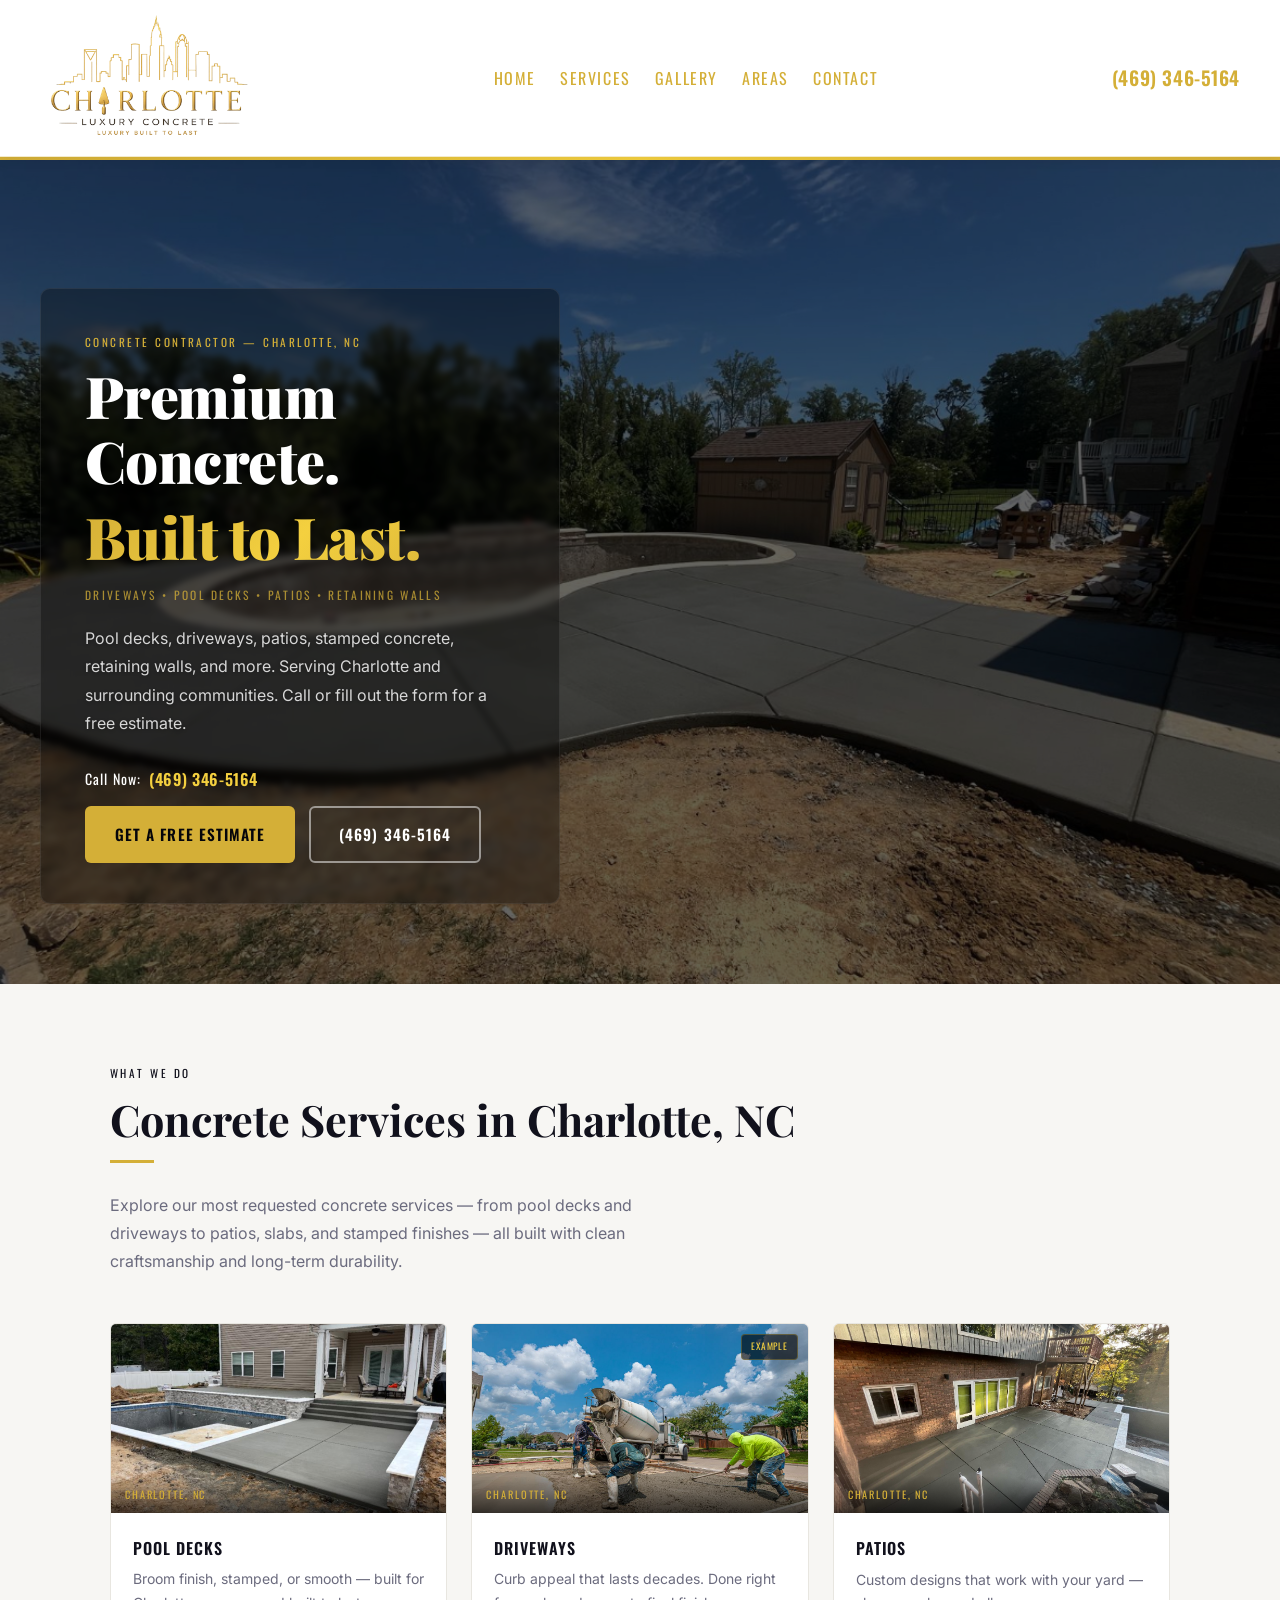
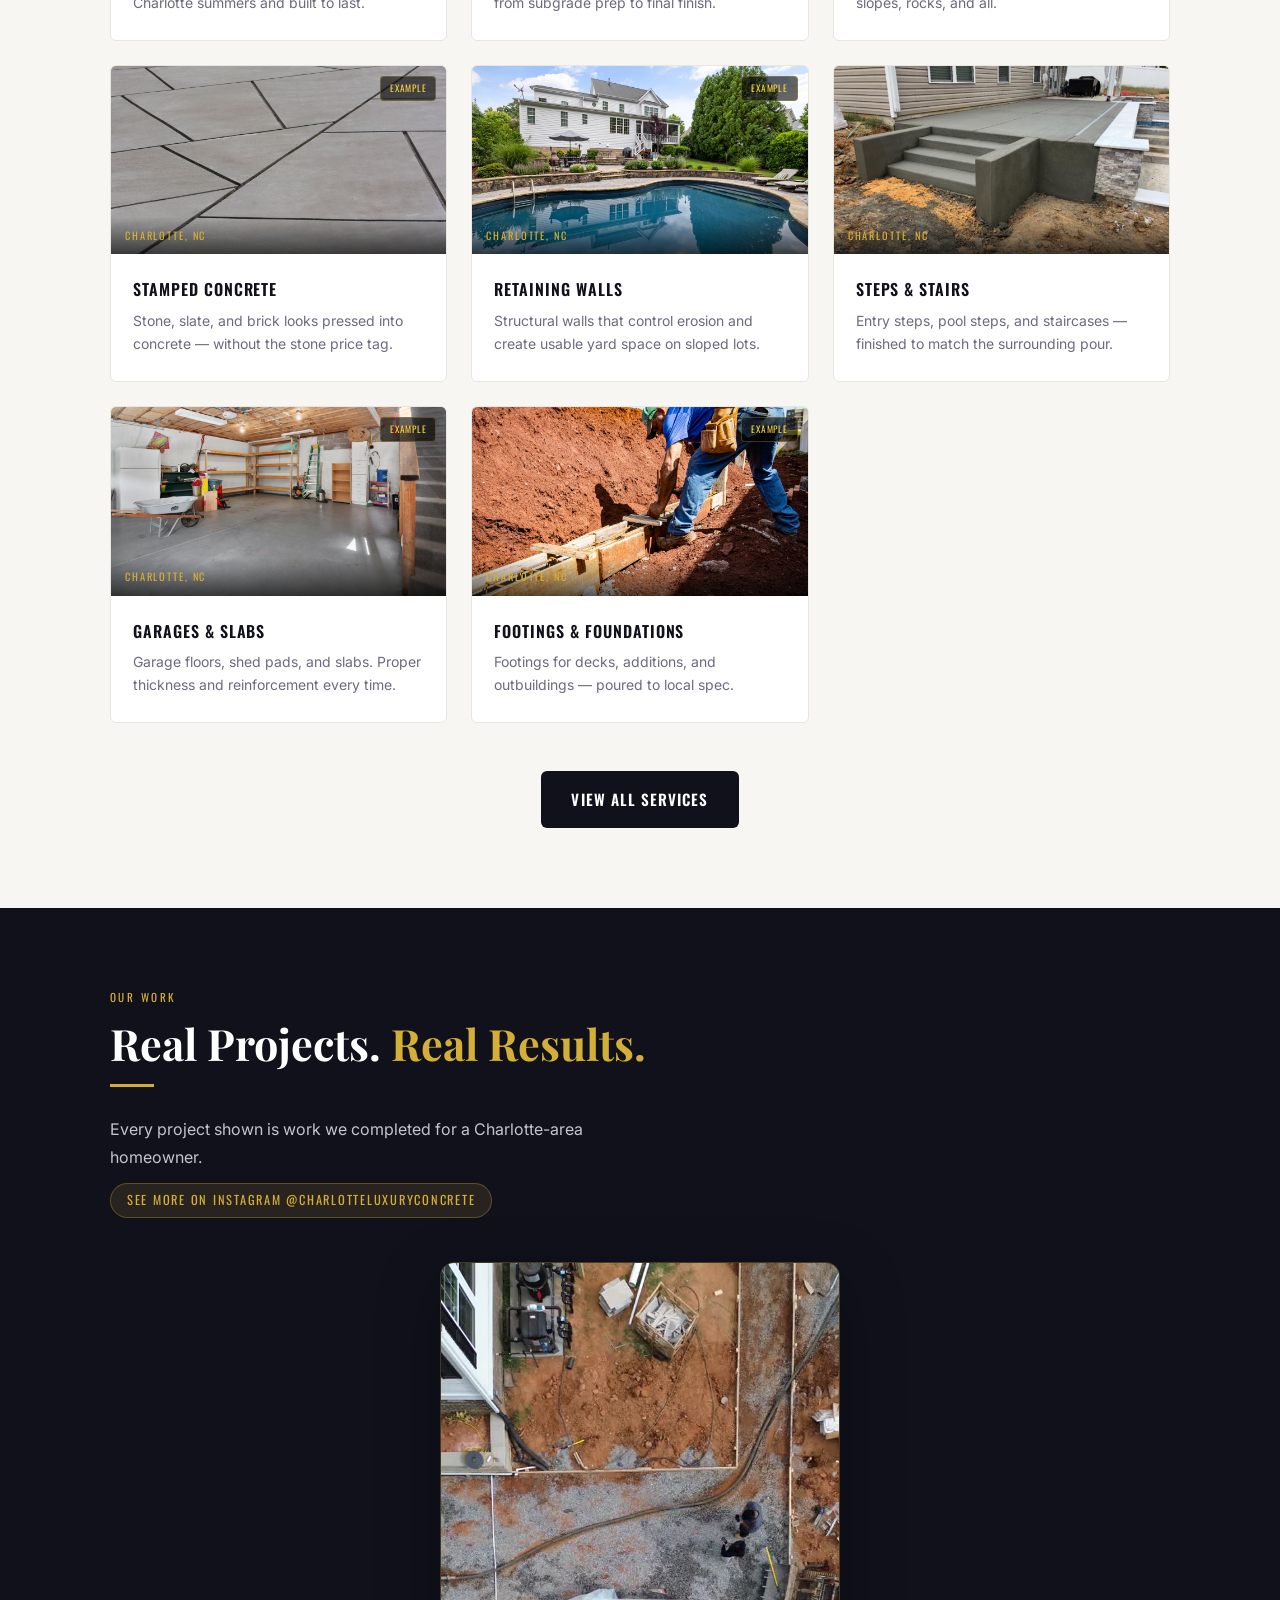
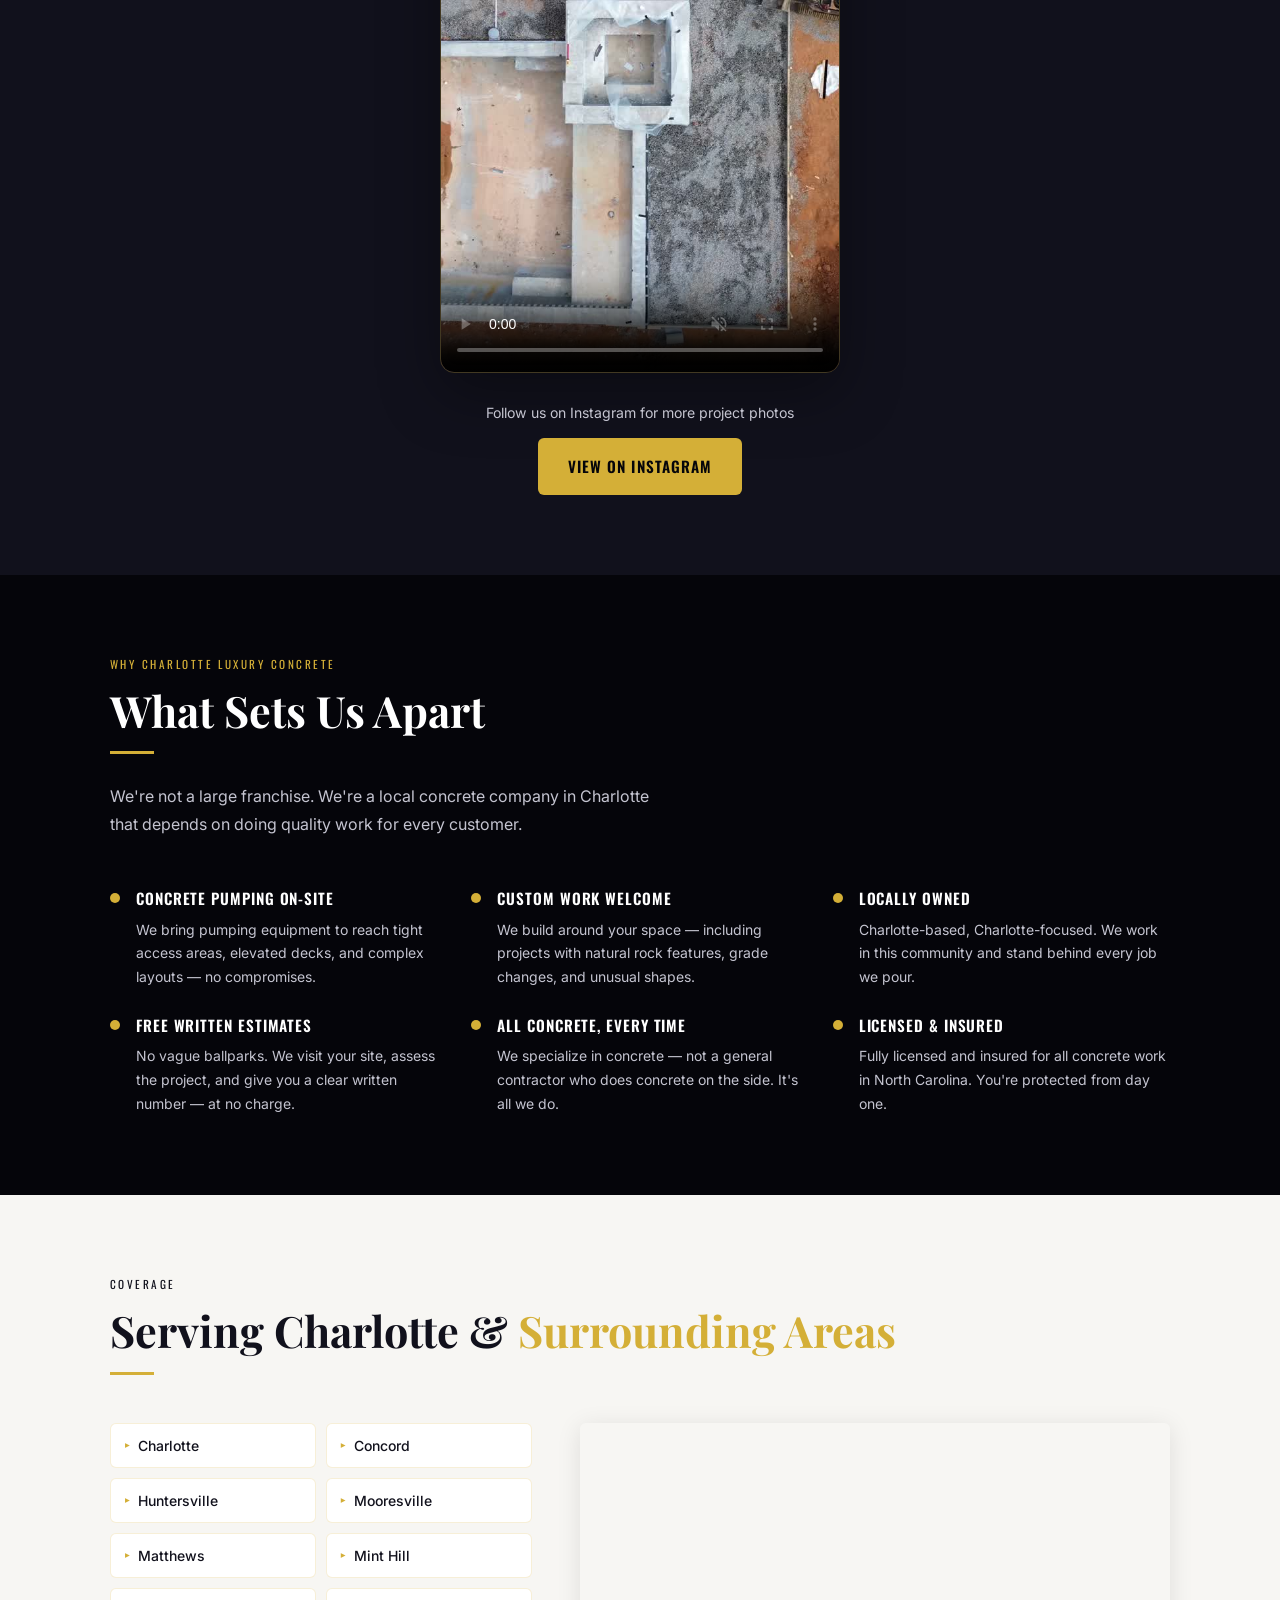
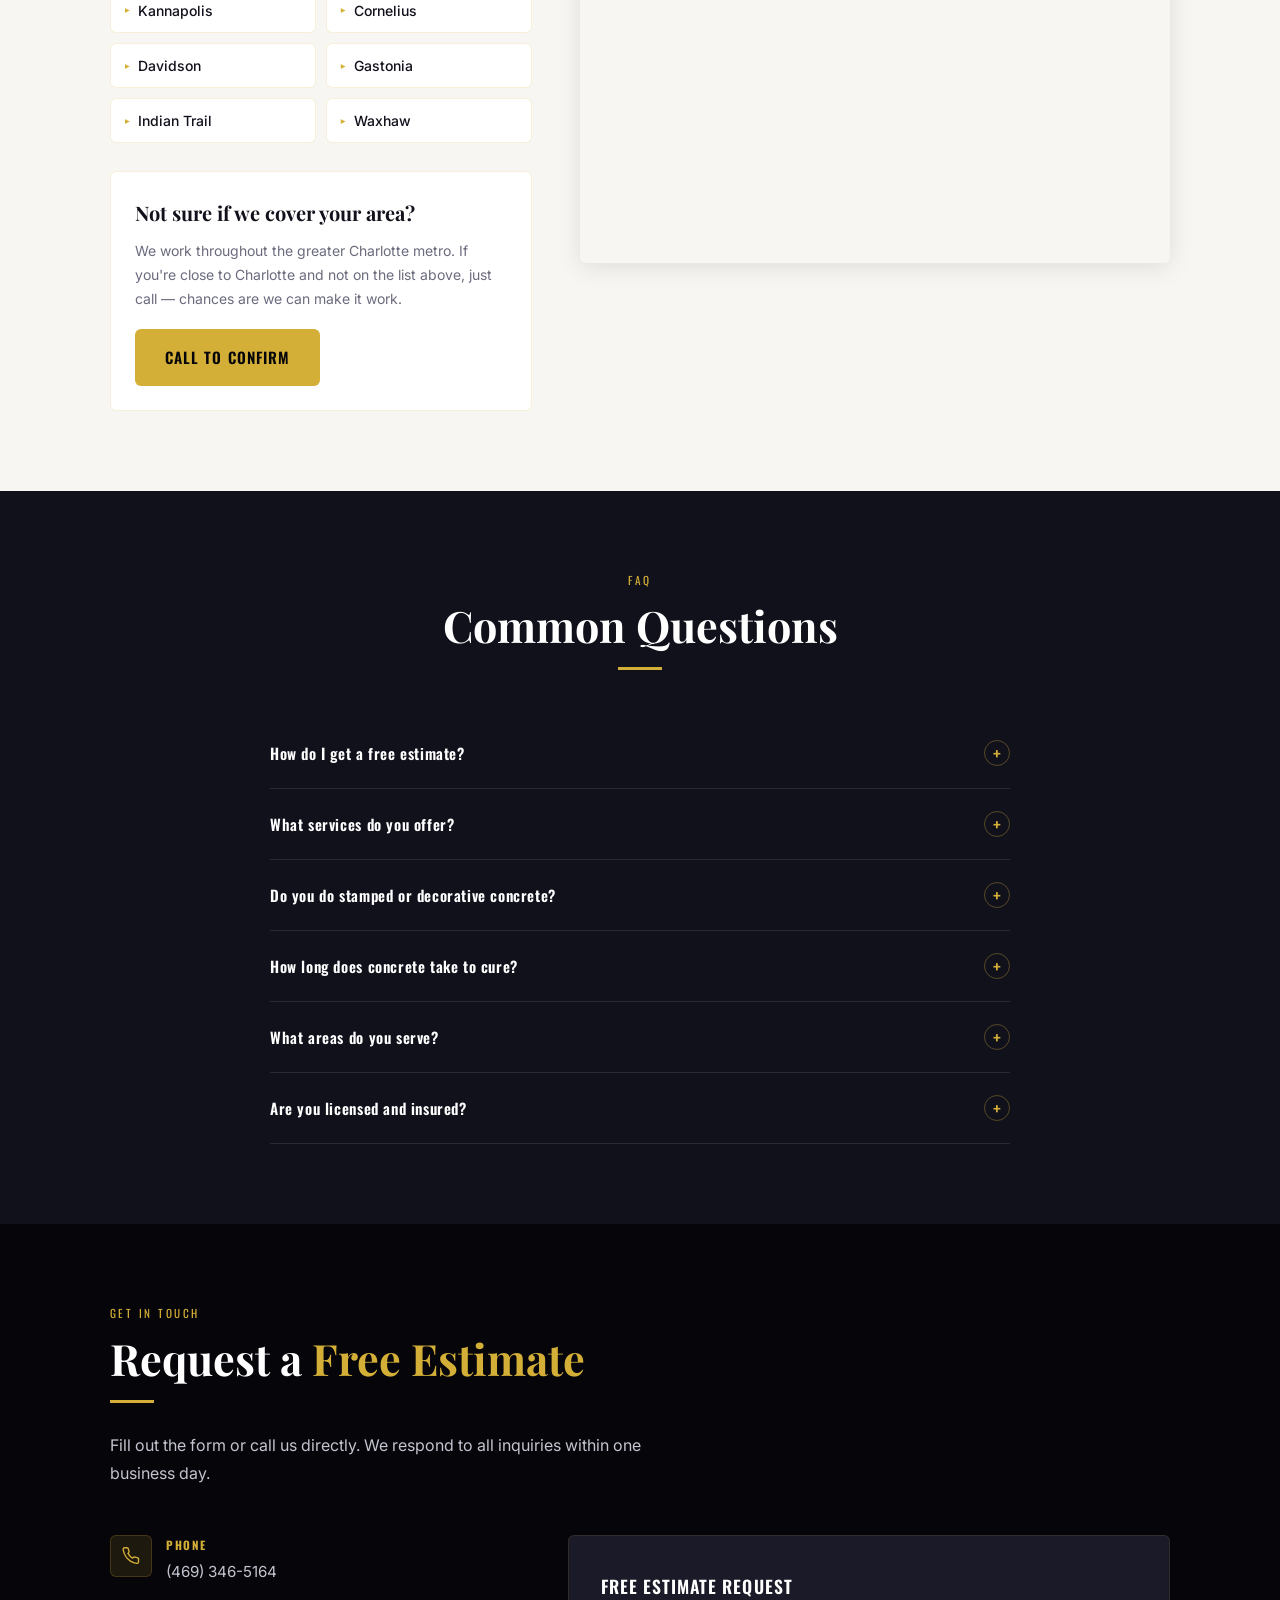
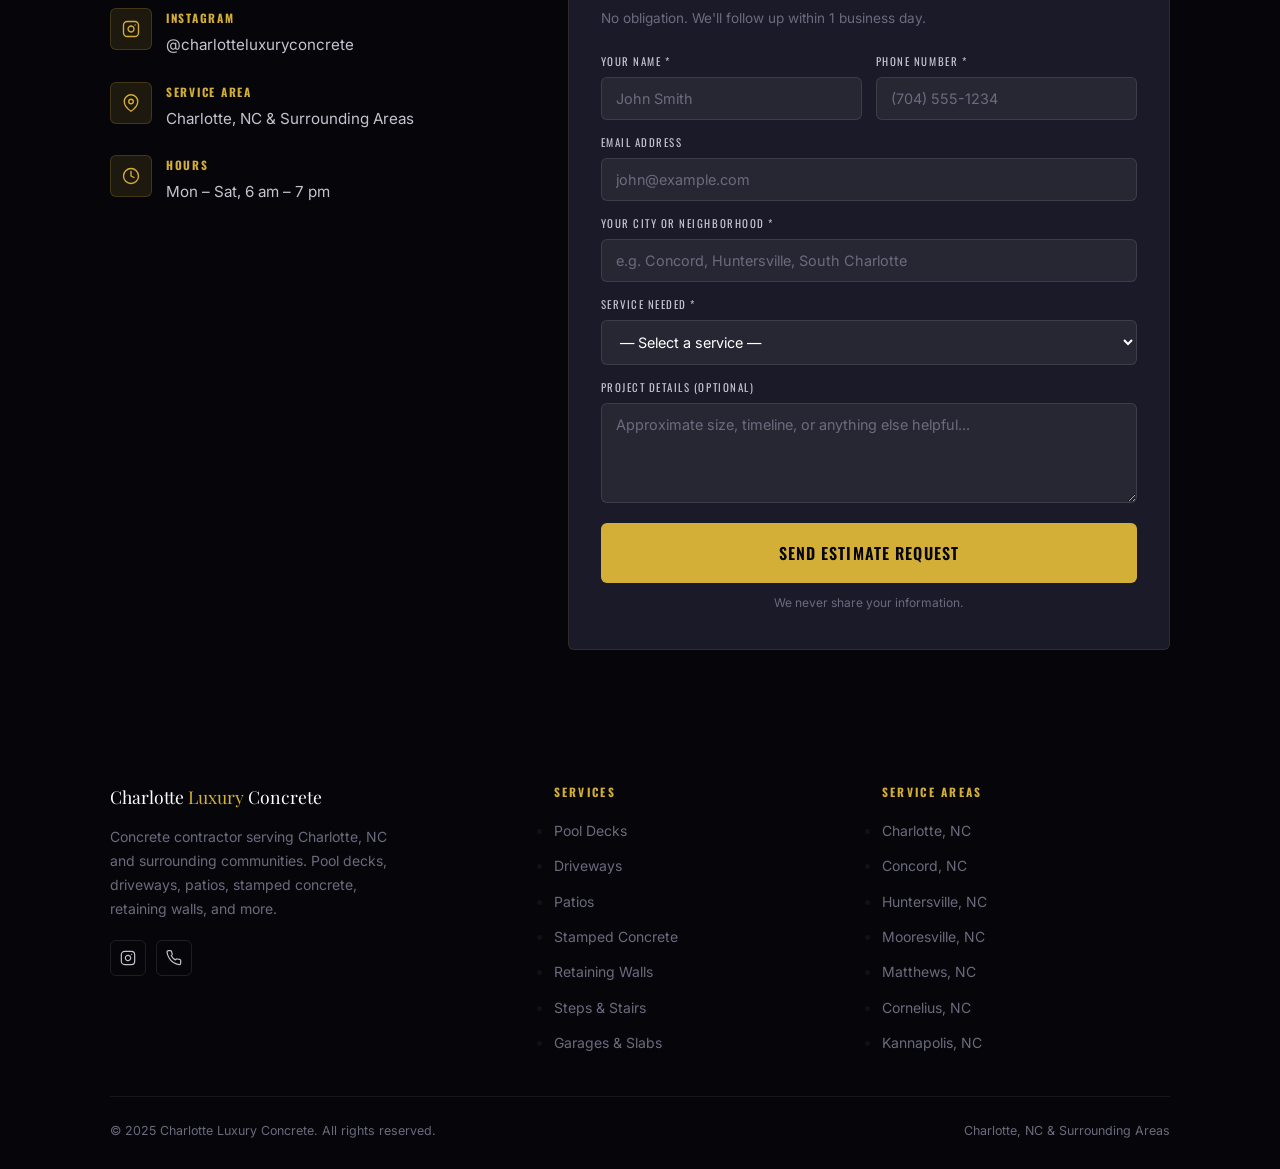
==== commit b794f21c: "Fill remaining placeholders with labeled example photos, homepage gallery is video-only - Homepage "" ====
--- a/index.html
+++ b/index.html
@@ -377,6 +377,19 @@
       letter-spacing: .18em;
       text-transform: uppercase;
       color: var(--gold);
+    }
+    .svc-img-example {
+      position: absolute;
+      top: 10px; right: 10px;
+      background: rgba(0,0,0,.6);
+      color: var(--gold-lt);
+      font-family: var(--f-head);
+      font-size: .58rem;
+      letter-spacing: .08em;
+      text-transform: uppercase;
+      padding: 4px 9px;
+      border-radius: 4px;
+      border: 1px solid rgba(212,175,55,.3);
     }
     .svc-body {
       padding: 22px 22px 26px;
@@ -953,7 +966,8 @@
 
       <a href="services.html#driveways" class="svc-card">
         <div class="svc-img-wrap">
-          <div class="svc-img-ph"></div>
+          <img src="stock-driveway.jpg" alt="Concrete driveway example finish" style="width:100%;height:100%;object-fit:cover;display:block;transition:transform .4s ease;" />
+          <span class="svc-img-example">Example</span>
           <div class="svc-img-overlay">Charlotte, NC</div>
         </div>
         <div class="svc-body">
@@ -975,7 +989,8 @@
 
       <a href="services.html#stamped-concrete" class="svc-card">
         <div class="svc-img-wrap">
-          <div class="svc-img-ph"></div>
+          <img src="stock-stamped-concrete.jpg" alt="Stamped concrete example finish" style="width:100%;height:100%;object-fit:cover;display:block;transition:transform .4s ease;" />
+          <span class="svc-img-example">Example</span>
           <div class="svc-img-overlay">Charlotte, NC</div>
         </div>
         <div class="svc-body">
@@ -986,7 +1001,8 @@
 
       <a href="services.html#retaining-walls" class="svc-card">
         <div class="svc-img-wrap">
-          <div class="svc-img-ph"></div>
+          <img src="stock-retaining-wall.jpg" alt="Retaining wall example finish" style="width:100%;height:100%;object-fit:cover;display:block;transition:transform .4s ease;" />
+          <span class="svc-img-example">Example</span>
           <div class="svc-img-overlay">Charlotte, NC</div>
         </div>
         <div class="svc-body">
@@ -1008,7 +1024,8 @@
 
       <a href="services.html#garages" class="svc-card">
         <div class="svc-img-wrap">
-          <div class="svc-img-ph"></div>
+          <img src="stock-garage-slab.jpg" alt="Garage concrete slab example finish" style="width:100%;height:100%;object-fit:cover;display:block;transition:transform .4s ease;" />
+          <span class="svc-img-example">Example</span>
           <div class="svc-img-overlay">Charlotte, NC</div>
         </div>
         <div class="svc-body">
@@ -1019,7 +1036,8 @@
 
       <a href="services.html#footings" class="svc-card">
         <div class="svc-img-wrap">
-          <div class="svc-img-ph"></div>
+          <img src="stock-footings.jpg" alt="Concrete footing example finish" style="width:100%;height:100%;object-fit:cover;display:block;transition:transform .4s ease;" />
+          <span class="svc-img-example">Example</span>
           <div class="svc-img-overlay">Charlotte, NC</div>
         </div>
         <div class="svc-body">
